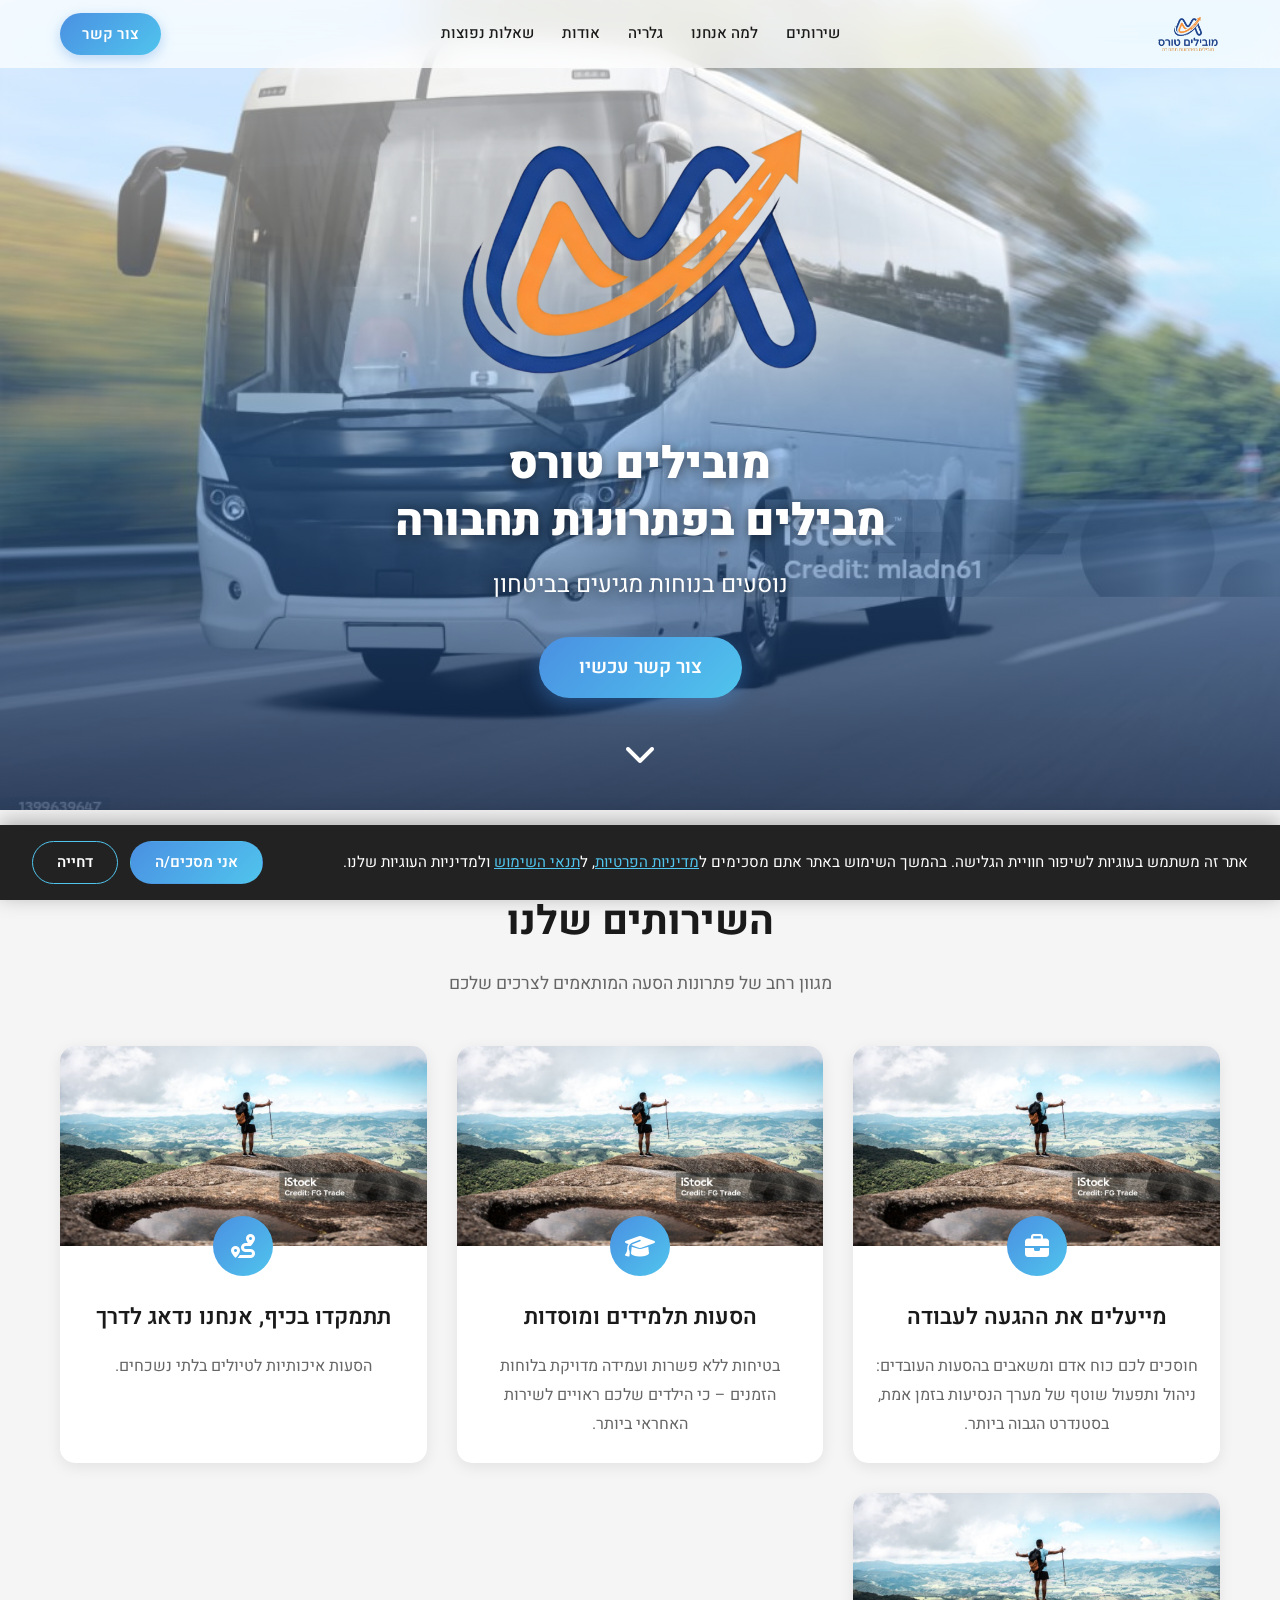
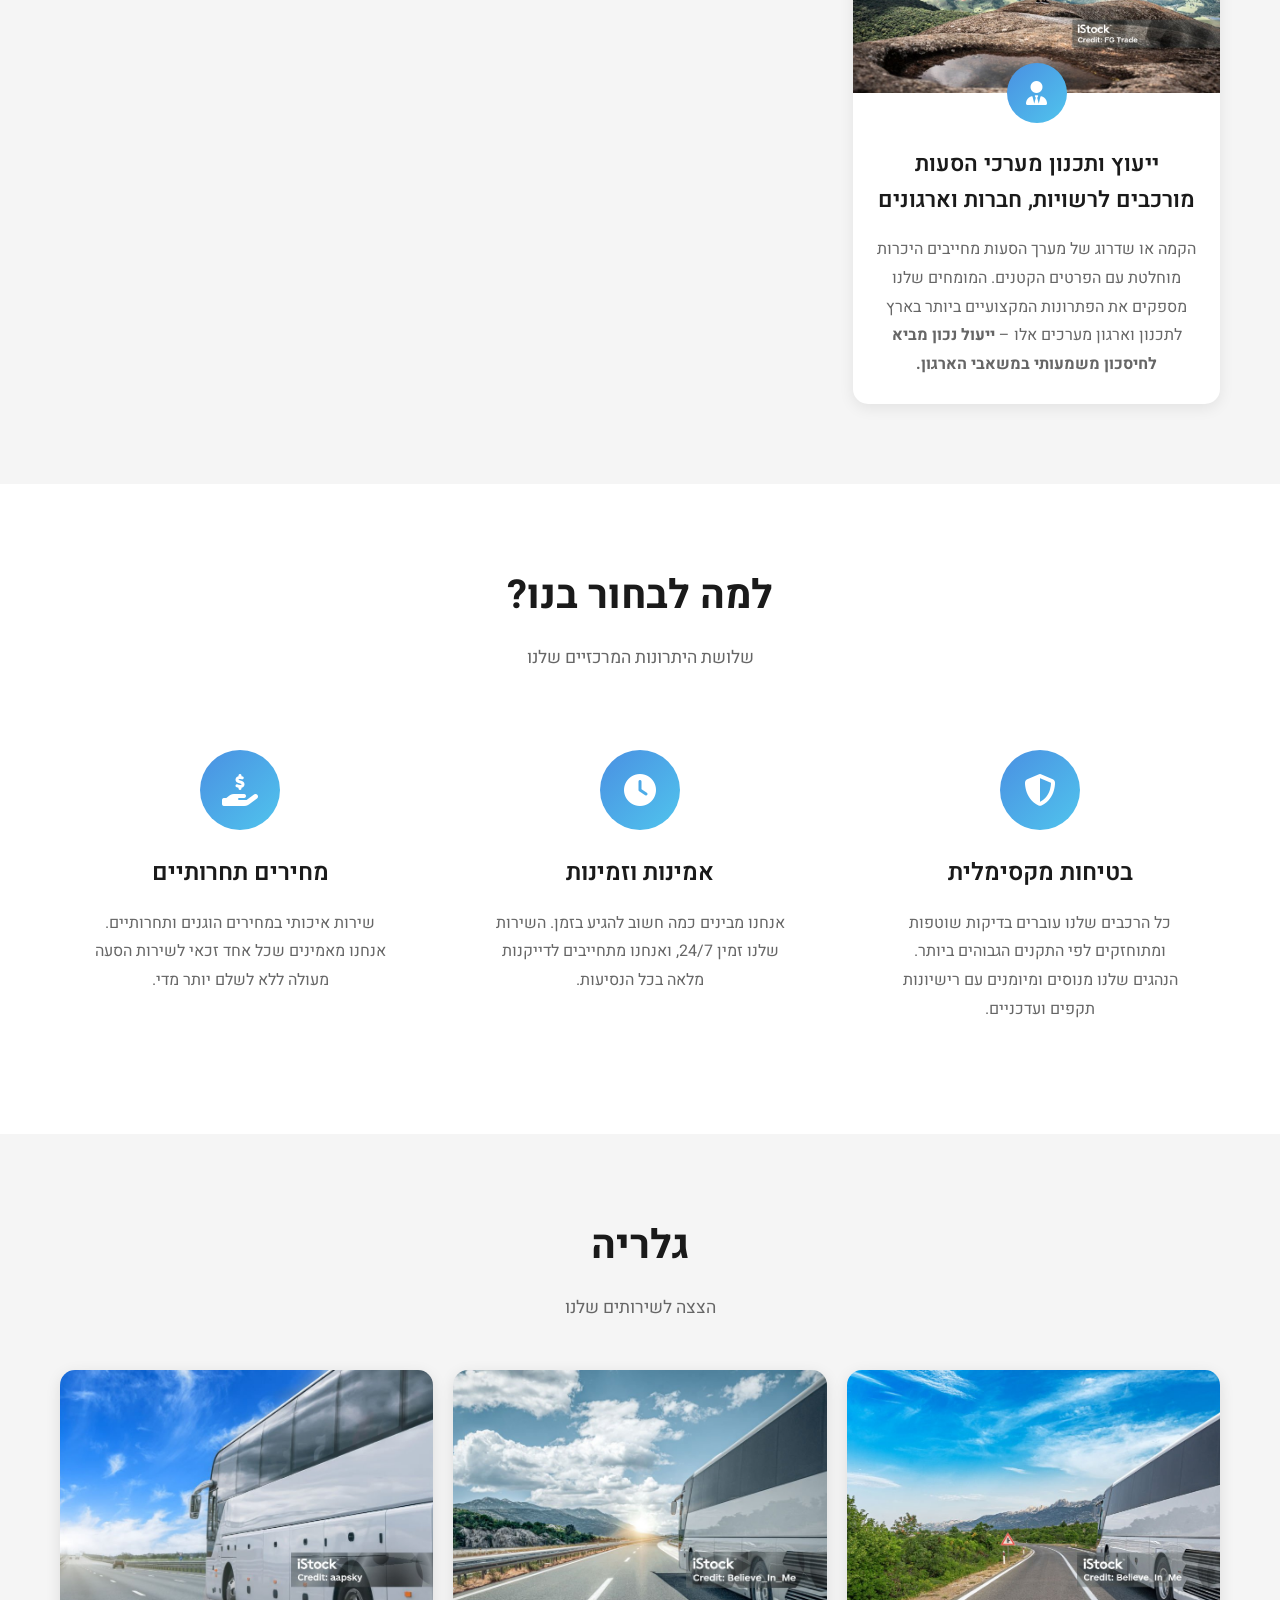
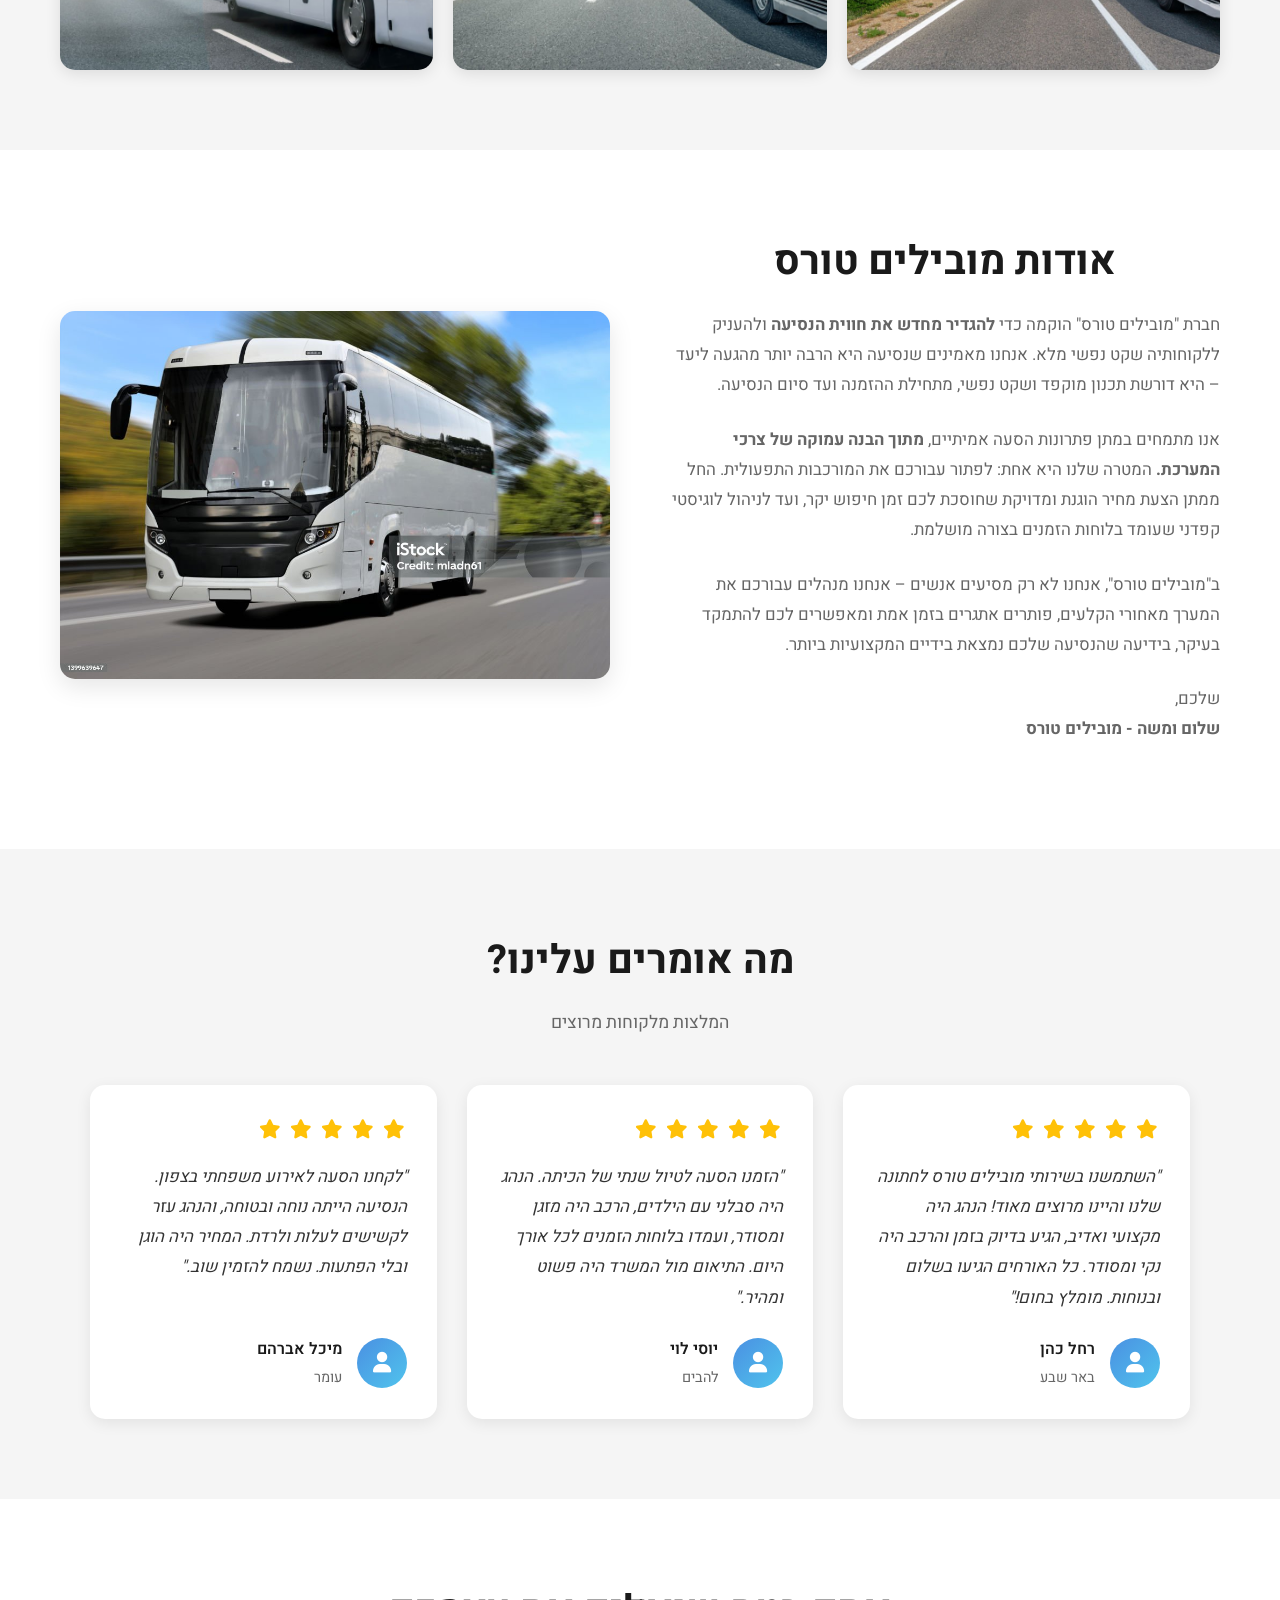
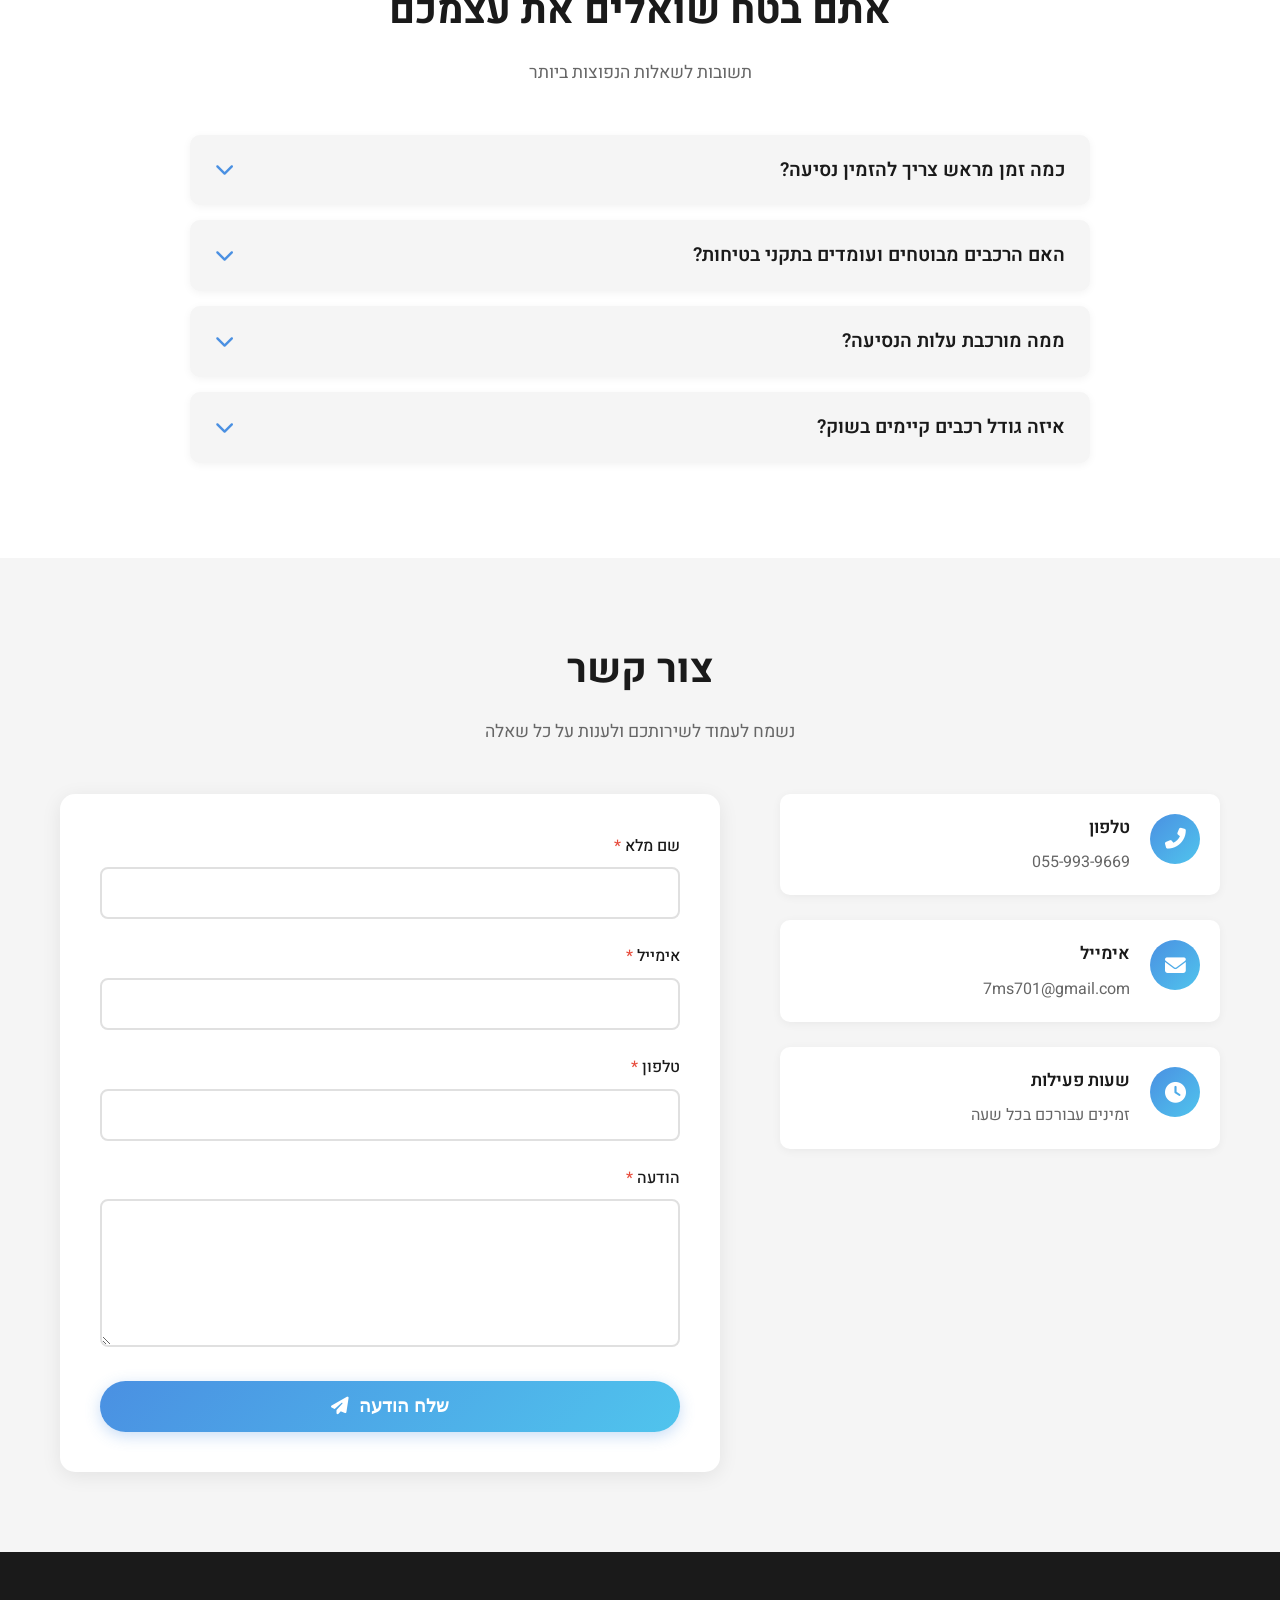
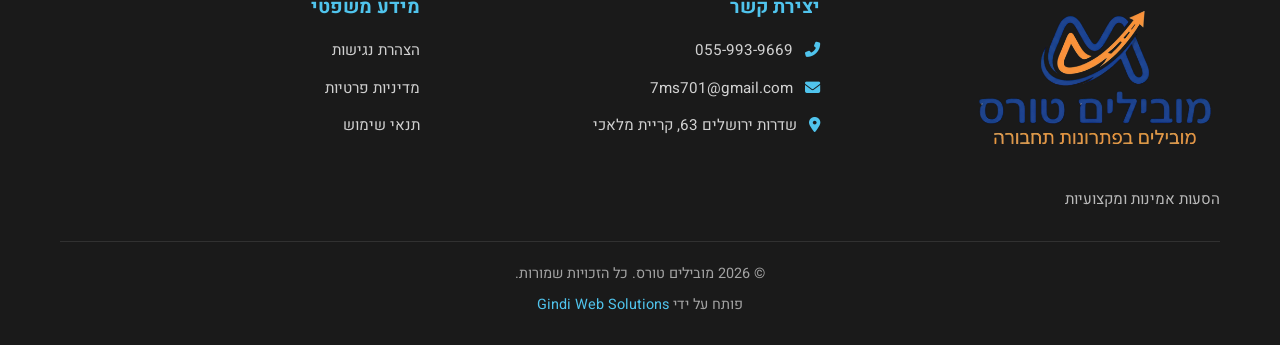
==== index.html @ 892b8d8e "feat: add cookie consent banner and tagline to hero section for improved user experience" ====
<!DOCTYPE html>
<html lang="he" dir="rtl">

<head>
    <meta charset="UTF-8">
    <meta name="viewport" content="width=device-width, initial-scale=1.0">
    <meta name="description"
        content="מובילים טורס - שירותי הסעות אמינות ומקצועיות בקריית מלאכי ובאזור הדרום. הזמינו עכשיו!">
    <meta name="keywords" content="הסעות, מובילים טורס, קריית מלאכי, הסעות דרום, הסעות מקצועיות">
    <meta name="author" content="Gindi Web Solutions">

    <!-- Open Graph Meta Tags -->
    <meta property="og:title" content="מובילים טורס - הסעות אמינות ומקצועיות">
    <meta property="og:description" content="שירותי הסעות מקצועיות ואמינות בקריית מלאכי ובאזור הדרום">
    <meta property="og:type" content="website">
    <meta property="og:image" content="public/hero-section-background.jpg">

    <title>מובילים טורס - הסעות אמינות ומקצועיות</title>

    <!-- Favicon -->
    <link rel="icon" type="image/png" href="public/logos/tours-favicon.png">

    <!-- Google Fonts -->
    <link rel="preconnect" href="https://fonts.googleapis.com">
    <link rel="preconnect" href="https://fonts.gstatic.com" crossorigin>
    <link href="https://fonts.googleapis.com/css2?family=Heebo:wght@300;400;500;700;900&display=swap" rel="stylesheet">

    <!-- Font Awesome -->
    <link rel="stylesheet" href="https://cdnjs.cloudflare.com/ajax/libs/font-awesome/6.4.0/css/all.min.css">

    <!-- Main Stylesheet -->
    <link rel="stylesheet" href="styles.css">

    <!-- Schema.org Markup -->
    <script type="application/ld+json">
    {
      "@context": "https://schema.org",
      "@type": "LocalBusiness",
      "name": "מובילים טורס",
      "description": "שירותי הסעות מקצועיות ואמינות",
      "telephone": "+972-55-993-9669",
      "email": "7ms701@gmail.com",
      "address": {
        "@type": "PostalAddress",
        "streetAddress": "שדרות ירושלים 63",
        "addressLocality": "קריית מלאכי",
        "addressCountry": "IL"
      },
      "url": "https://movilim-tours.com",
      "image": "public/logos/tours-logo.png",
      "priceRange": "$$",
      "openingHours": "Mo-Su 00:00-23:59",
      "sameAs": [
        "https://wa.me/972559939669"
      ]
    }
    </script>
</head>

<body>
    <!-- Navbar -->
    <header class="navbar" id="navbar">
        <div class="container nav-inner">
            <a href="#hero" class="nav-brand" aria-label="מובילים טורס - לראש העמוד">
                <img src="public/logos/tours-logo.png" alt="מובילים טורס">
            </a>

            <nav class="nav-menu" id="nav-menu" aria-label="תפריט ראשי">
                <ul class="nav-links">
                    <li><a href="#services">שירותים</a></li>
                    <li><a href="#why-us">למה אנחנו</a></li>
                    <li><a href="#gallery">גלריה</a></li>
                    <li><a href="#about">אודות</a></li>
                    <li><a href="#faq">שאלות נפוצות</a></li>
                </ul>
                <a href="#contact" class="nav-cta">צור קשר</a>
            </nav>

            <button class="nav-toggle" id="nav-toggle" aria-label="פתיחת תפריט" aria-expanded="false"
                aria-controls="nav-menu">
                <span></span><span></span><span></span>
            </button>
        </div>
    </header>

    <!-- Floating CTA Button (Call) -->
    <a href="tel:+972559939669" class="floating-cta" aria-label="התקשר עכשיו">
        <i class="fas fa-phone-alt"></i>
    </a>

    <!-- WhatsApp Floating Button -->
    <a href="https://wa.me/972559939669?text=שלום,%20אני%20מעוניין/ת%20בפרטים%20נוספים%20על%20ההסעות"
        class="whatsapp-float" target="_blank" rel="noopener noreferrer" aria-label="פנה בוואטסאפ">
        <i class="fab fa-whatsapp"></i>
    </a>

    <!-- Hero Section -->
    <section id="hero" class="hero">
        <div class="hero-overlay"></div>
        <div class="hero-content">
            <img src="public/logos/tours-logo-big-noWords.png" alt="מובילים טורס לוגו" class="hero-logo">
            <!-- <h1 class="hero-title">מובילים טורס</h1> -->
            <p class="hero-subtitle">
              מובילים טורס
                <br>
            מבילים בפתרונות תחבורה
            </p>
            <p class="hero-tagline">נוסעים בנוחות מגיעים בביטחון</p>
            <a href="#contact" class="hero-cta smooth-scroll">צור קשר עכשיו</a>
        </div>
        <div class="scroll-indicator">
            <i class="fas fa-chevron-down"></i>
        </div>
    </section>

    <!-- Services Section -->
    <section id="services" class="services">
        <div class="container">
            <h2 class="section-title">השירותים שלנו</h2>
            <p class="section-subtitle">מגוון רחב של פתרונות הסעה המותאמים לצרכים שלכם</p>

            <div class="services-grid">
                <div class="service-card">
                    <div class="service-image">
                        <img src="public/services-photos/services-placeholder-image.jpg" alt="הסעות עובדים">
                    </div>
                    <div class="service-icon">
                        <i class="fas fa-briefcase"></i>
                    </div>
                    <h3 class="service-title">מייעלים את ההגעה לעבודה</h3>
                    <p class="service-description">חוסכים לכם כוח אדם ומשאבים בהסעות העובדים: ניהול ותפעול שוטף של מערך הנסיעות בזמן אמת, בסטנדרט הגבוה ביותר.</p>
                </div>

                <div class="service-card">
                    <div class="service-image">
                        <img src="public/services-photos/services-placeholder-image.jpg" alt="הסעות תלמידים ומוסדות">
                    </div>
                    <div class="service-icon">
                        <i class="fas fa-graduation-cap"></i>
                    </div>
                    <h3 class="service-title">הסעות תלמידים ומוסדות</h3>
                    <p class="service-description">בטיחות ללא פשרות ועמידה מדויקת בלוחות הזמנים – כי הילדים שלכם ראויים לשירות האחראי ביותר.</p>
                </div>

                <div class="service-card">
                    <div class="service-image">
                        <img src="public/services-photos/services-placeholder-image.jpg" alt="טיולים">
                    </div>
                    <div class="service-icon">
                        <i class="fas fa-route"></i>
                    </div>
                    <h3 class="service-title">תתמקדו בכיף, אנחנו נדאג לדרך</h3>
                    <p class="service-description">הסעות איכותיות לטיולים בלתי נשכחים.</p>
                </div>

                <div class="service-card">
                    <div class="service-image">
                        <img src="public/services-photos/services-placeholder-image.jpg" alt="ייעוץ ותכנון מערכי הסעות">
                    </div>
                    <div class="service-icon">
                        <i class="fas fa-user-tie"></i>
                    </div>
                    <h3 class="service-title">ייעוץ ותכנון מערכי הסעות מורכבים לרשויות, חברות וארגונים</h3>
                    <p class="service-description">הקמה או שדרוג של מערך הסעות מחייבים היכרות מוחלטת עם הפרטים הקטנים. המומחים שלנו מספקים את הפתרונות המקצועיים ביותר בארץ לתכנון וארגון מערכים אלו – <strong>ייעול נכון מביא לחיסכון משמעותי במשאבי הארגון.</strong></p>
                </div>
            </div>
        </div>
    </section>

    <!-- Value Propositions Section -->
    <section id="why-us" class="why-us">
        <div class="container">
            <h2 class="section-title">למה לבחור בנו?</h2>
            <p class="section-subtitle">שלושת היתרונות המרכזיים שלנו</p>

            <div class="values-grid">
                <div class="value-card">
                    <div class="value-icon">
                        <i class="fas fa-shield-alt"></i>
                    </div>
                    <h3 class="value-title">בטיחות מקסימלית</h3>
                    <p class="value-description">כל הרכבים שלנו עוברים בדיקות שוטפות ומתוחזקים לפי התקנים הגבוהים ביותר.
                        הנהגים שלנו מנוסים ומיומנים עם רישיונות תקפים ועדכניים.</p>
                </div>

                <div class="value-card">
                    <div class="value-icon">
                        <i class="fas fa-clock"></i>
                    </div>
                    <h3 class="value-title">אמינות וזמינות</h3>
                    <p class="value-description">אנחנו מבינים כמה חשוב להגיע בזמן. השירות שלנו זמין 24/7, ואנחנו
                        מתחייבים לדייקנות מלאה בכל הנסיעות.</p>
                </div>

                <div class="value-card">
                    <div class="value-icon">
                        <i class="fas fa-hand-holding-usd"></i>
                    </div>
                    <h3 class="value-title">מחירים תחרותיים</h3>
                    <p class="value-description">שירות איכותי במחירים הוגנים ותחרותיים. אנחנו מאמינים שכל אחד זכאי
                        לשירות הסעה מעולה ללא לשלם יותר מדי.</p>
                </div>
            </div>
        </div>
    </section>

    <!-- Gallery Section -->
    <section id="gallery" class="gallery">
        <div class="container">
            <h2 class="section-title">גלריה</h2>
            <p class="section-subtitle">הצצה לשירותים שלנו</p>

            <div class="gallery-grid">
                <div class="gallery-item" data-image="public/gallery-photos/1 (1).jpg">
                    <img src="public/gallery-photos/1 (1).jpg" alt="תמונת גלריה 1">
                    <div class="gallery-overlay">
                        <i class="fas fa-search-plus"></i>
                    </div>
                </div>

                <div class="gallery-item" data-image="public/gallery-photos/1 (2).jpg">
                    <img src="public/gallery-photos/1 (2).jpg" alt="תמונת גלריה 2">
                    <div class="gallery-overlay">
                        <i class="fas fa-search-plus"></i>
                    </div>
                </div>

                <div class="gallery-item" data-image="public/gallery-photos/1 (3).jpg">
                    <img src="public/gallery-photos/1 (3).jpg" alt="תמונת גלריה 3">
                    <div class="gallery-overlay">
                        <i class="fas fa-search-plus"></i>
                    </div>
                </div>
            </div>
        </div>
    </section>

    <!-- Gallery Modal -->
    <div id="gallery-modal" class="gallery-modal">
        <span class="modal-close">&times;</span>
        <img class="modal-content" id="modal-image" alt="תמונה מוגדלת">
    </div>

    <!-- About Section -->
    <section id="about" class="about">
        <div class="container">
            <div class="about-content">
                <div class="about-text">
                    <h2 class="section-title">אודות מובילים טורס</h2>
                    <p class="about-paragraph">
                        חברת "מובילים טורס" הוקמה כדי <strong>להגדיר מחדש את חווית הנסיעה</strong> ולהעניק ללקוחותיה שקט נפשי מלא.
                        אנחנו מאמינים שנסיעה היא הרבה יותר מהגעה ליעד – היא דורשת תכנון מוקפד ושקט נפשי,
                        מתחילת ההזמנה ועד סיום הנסיעה.
                    </p>
                    <p class="about-paragraph">
                        אנו מתמחים במתן פתרונות הסעה אמיתיים, <strong>מתוך הבנה עמוקה של צרכי המערכת.</strong> המטרה שלנו היא אחת:
                        לפתור עבורכם את המורכבות התפעולית. החל ממתן הצעת מחיר הוגנת ומדויקת שחוסכת לכם זמן
                        חיפוש יקר, ועד לניהול לוגיסטי קפדני שעומד בלוחות הזמנים בצורה מושלמת.
                    </p>
                    <p class="about-paragraph">
                        ב"מובילים טורס", אנחנו לא רק מסיעים אנשים – אנחנו מנהלים עבורכם את המערך מאחורי הקלעים,
                        פותרים אתגרים בזמן אמת ומאפשרים לכם להתמקד בעיקר, בידיעה שהנסיעה שלכם נמצאת בידיים
                        המקצועיות ביותר.
                    </p>
                    <p class="about-paragraph">
                        שלכם,<br>
                        <strong>שלום ומשה - מובילים טורס</strong>
                    </p>
                </div>
                <div class="about-image">
                    <img src="public/hero-section-background.jpg" alt="אודות מובילים טורס">
                </div>
            </div>
        </div>
    </section>

    <!-- Reviews Section -->
    <section id="reviews" class="reviews">
        <div class="container">
            <h2 class="section-title">מה אומרים עלינו?</h2>
            <p class="section-subtitle">המלצות מלקוחות מרוצים</p>

            <div class="reviews-grid">
                <div class="review-card">
                    <div class="review-stars">
                        <i class="fas fa-star"></i>
                        <i class="fas fa-star"></i>
                        <i class="fas fa-star"></i>
                        <i class="fas fa-star"></i>
                        <i class="fas fa-star"></i>
                    </div>
                    <p class="review-text">
                        "השתמשנו בשירותי מובילים טורס לחתונה שלנו והיינו מרוצים מאוד! הנהג היה מקצועי ואדיב, הגיע בדיוק
                        בזמן והרכב היה נקי ומסודר. כל האורחים הגיעו בשלום ובנוחות. מומלץ בחום!"
                    </p>
                    <div class="review-author">
                        <div class="author-avatar">
                            <i class="fas fa-user"></i>
                        </div>
                        <div class="author-info">
                            <div class="author-name">רחל כהן</div>
                            <div class="author-location">באר שבע</div>
                        </div>
                    </div>
                </div>

                <div class="review-card">
                    <div class="review-stars">
                        <i class="fas fa-star"></i>
                        <i class="fas fa-star"></i>
                        <i class="fas fa-star"></i>
                        <i class="fas fa-star"></i>
                        <i class="fas fa-star"></i>
                    </div>
                    <p class="review-text">
                        "הזמנו הסעה לטיול שנתי של הכיתה. הנהג היה סבלני עם הילדים, הרכב היה מזגן ומסודר, ועמדו בלוחות
                        הזמנים לכל אורך היום. התיאום מול המשרד היה פשוט ומהיר."
                    </p>
                    <div class="review-author">
                        <div class="author-avatar">
                            <i class="fas fa-user"></i>
                        </div>
                        <div class="author-info">
                            <div class="author-name">יוסי לוי</div>
                            <div class="author-location">להבים</div>
                        </div>
                    </div>
                </div>

                <div class="review-card">
                    <div class="review-stars">
                        <i class="fas fa-star"></i>
                        <i class="fas fa-star"></i>
                        <i class="fas fa-star"></i>
                        <i class="fas fa-star"></i>
                        <i class="fas fa-star"></i>
                    </div>
                    <p class="review-text">
                        "לקחנו הסעה לאירוע משפחתי בצפון. הנסיעה הייתה נוחה ובטוחה, והנהג עזר לקשישים לעלות ולרדת.
                        המחיר היה הוגן ובלי הפתעות. נשמח להזמין שוב."
                    </p>
                    <div class="review-author">
                        <div class="author-avatar">
                            <i class="fas fa-user"></i>
                        </div>
                        <div class="author-info">
                            <div class="author-name">מיכל אברהם</div>
                            <div class="author-location">עומר</div>
                        </div>
                    </div>
                </div>
            </div>
        </div>
    </section>

    <!-- FAQ Section -->
    <section id="faq" class="faq">
        <div class="container">
            <h2 class="section-title">אתם בטח שואלים את עצמכם</h2>
            <p class="section-subtitle">תשובות לשאלות הנפוצות ביותר</p>

            <div class="faq-list">
                <div class="faq-item">
                    <div class="faq-question">
                        <h3>כמה זמן מראש צריך להזמין נסיעה?</h3>
                        <i class="fas fa-chevron-down"></i>
                    </div>
                    <div class="faq-answer">
                        <p>אנחנו ממליצים להזמין את הנסיעה כמה שיותר מוקדם (מומלץ לפחות שבוע מראש), במיוחד לאירועים
                            מיוחדים או בתקופות עמוסות. עם זאת, אנחנו תמיד נעשה את המירב כדי לעמוד לרשותכם גם בהזמנות
                            דחופות, בכפוף לזמינות.</p>
                    </div>
                </div>

                <div class="faq-item">
                    <div class="faq-question">
                        <h3>האם הרכבים מבוטחים ועומדים בתקני בטיחות?</h3>
                        <i class="fas fa-chevron-down"></i>
                    </div>
                    <div class="faq-answer">
                        <p>בהחלט! כל הרכבים מבוטחים במלואם ועוברים בדיקות טכניות שוטפות. הנהגים מחזיקים ברישיונות נהיגה
                            תקפים ומיוחדים להסעת נוסעים. בטיחות הנוסעים היא בראש סדר העדיפויות שלנו.</p>
                    </div>
                </div>

                <div class="faq-item">
                    <div class="faq-question">
                        <h3>ממה מורכבת עלות הנסיעה?</h3>
                        <i class="fas fa-chevron-down"></i>
                    </div>
                    <div class="faq-answer">
                        <p>עלות הנסיעה מורכבת מזמן הנסיעה ומהמרחק בקילומטרים, וכן אם הנסיעה היא הקפצה לכיוון אחד או
                            נסיעה לטיול עם אוטובוס צמוד. עלויות הנסיעה יכולות להשתנות בהתאם לתאריך ולשעות בהם היא
                            מתבצעת.</p>
                    </div>
                </div>

                <div class="faq-item">
                    <div class="faq-question">
                        <h3>איזה גודל רכבים קיימים בשוק?</h3>
                        <i class="fas fa-chevron-down"></i>
                    </div>
                    <div class="faq-answer">
                        <p>הרכבים הנפוצים הם בעלי מספר נוסעים: 4, 6, 14, 20, 55, 60. אמנם קיימים גם רכבים בגדלים נוספים,
                            אך הם פחות מצויים.</p>
                    </div>
                </div>
            </div>
        </div>
    </section>

    <!-- Contact Section -->
    <section id="contact" class="contact">
        <div class="container">
            <h2 class="section-title">צור קשר</h2>
            <p class="section-subtitle">נשמח לעמוד לשירותכם ולענות על כל שאלה</p>

            <div class="contact-content">
                <div class="contact-info">
                    <div class="contact-item">
                        <div class="contact-icon">
                            <i class="fas fa-phone-alt"></i>
                        </div>
                        <div class="contact-details">
                            <h3>טלפון</h3>
                            <a href="tel:+972559939669">055-993-9669</a>
                        </div>
                    </div>

                    <div class="contact-item">
                        <div class="contact-icon">
                            <i class="fas fa-envelope"></i>
                        </div>
                        <div class="contact-details">
                            <h3>אימייל</h3>
                            <a href="mailto:7ms701@gmail.com">7ms701@gmail.com</a>
                        </div>
                    </div>

                    <div class="contact-item">
                        <div class="contact-icon">
                            <i class="fas fa-clock"></i>
                        </div>
                        <div class="contact-details">
                            <h3>שעות פעילות</h3>
                            <p>זמינים עבורכם בכל שעה</p>
                        </div>
                    </div>
                </div>

                <div class="contact-form-wrapper">
                    <form id="contact-form" class="contact-form">
                        <div class="form-group">
                            <label for="name">שם מלא <span class="required">*</span></label>
                            <input type="text" id="name" name="name" required>
                        </div>

                        <div class="form-group">
                            <label for="email">אימייל <span class="required">*</span></label>
                            <input type="email" id="email" name="email" required>
                        </div>

                        <div class="form-group">
                            <label for="phone">טלפון <span class="required">*</span></label>
                            <input type="tel" id="phone" name="phone" required>
                        </div>

                        <div class="form-group">
                            <label for="message">הודעה <span class="required">*</span></label>
                            <textarea id="message" name="message" rows="5" required></textarea>
                        </div>

                        <button type="submit" class="submit-btn">
                            <span>שלח הודעה</span>
                            <i class="fas fa-paper-plane"></i>
                        </button>
                    </form>
                </div>
            </div>
        </div>
    </section>

    <!-- Footer -->
    <footer class="footer">
        <div class="container">
            <div class="footer-content">
                <div class="footer-logo">
                    <img src="public/logos/tours-logo.png" alt="מובילים טורס לוגו">
                    <p class="footer-tagline">הסעות אמינות ומקצועיות</p>
                </div>

                <div class="footer-contact">
                    <h4>יצירת קשר</h4>
                    <p><i class="fas fa-phone-alt"></i> 055-993-9669</p>
                    <p><i class="fas fa-envelope"></i> 7ms701@gmail.com</p>
                    <p><i class="fas fa-map-marker-alt"></i> שדרות ירושלים 63, קריית מלאכי</p>
                </div>

                <div class="footer-links">
                    <h4>מידע משפטי</h4>
                    <ul>
                        <li><a href="accessibility.html">הצהרת נגישות</a></li>
                        <li><a href="privacy.html">מדיניות פרטיות</a></li>
                        <li><a href="terms.html">תנאי שימוש</a></li>
                    </ul>
                </div>
            </div>

            <div class="footer-bottom">
                <p>&copy; 2026 מובילים טורס. כל הזכויות שמורות.</p>
                <p class="developer-credit">פותח על ידי <a href="https://gindiwebsolutions.com" target="_blank"
                        rel="noopener">Gindi Web Solutions</a></p>
            </div>
        </div>
    </footer>

    <!-- Main JavaScript -->
    <div id="cookie-banner" class="cookie-banner" role="dialog" aria-live="polite" aria-label="הסכמה לעוגיות" hidden>
        <p class="cookie-text">
            אתר זה משתמש בעוגיות לשיפור חוויית הגלישה. בהמשך השימוש באתר אתם מסכימים ל<a href="privacy.html">מדיניות הפרטיות</a>,
            ל<a href="terms.html">תנאי השימוש</a> ולמדיניות העוגיות שלנו.
        </p>
        <div class="cookie-actions">
            <button type="button" id="cookie-accept" class="cookie-btn cookie-accept">אני מסכים/ה</button>
            <button type="button" id="cookie-decline" class="cookie-btn cookie-decline">דחייה</button>
        </div>
    </div>
    <script src="script.js"></script>
</body>

</html>
---- styles.css ----
﻿* {
  margin: 0;
  padding: 0;
  box-sizing: border-box;
}

html {
  scroll-behavior: smooth;
  scroll-padding-top: 72px;
  font-size: 16px;
}

body {
  font-family: "Heebo", sans-serif;
  line-height: 1.6;
  color: #333333;
  background-color: #ffffff;
  overflow-x: hidden;
}

.container {
  max-width: 1200px;
  margin: 0 auto;
  padding: 0 20px;
}
@media (max-width: 768px) {
  .container {
    padding: 0 15px;
  }
}

.section-title {
  font-size: 2.5rem;
  font-weight: 700;
  text-align: center;
  margin-bottom: 1rem;
  color: #1a1a1a;
}
@media (max-width: 768px) {
  .section-title {
    font-size: 2rem;
  }
}
@media (max-width: 480px) {
  .section-title {
    font-size: 1.75rem;
  }
}

.section-subtitle {
  text-align: center;
  font-size: 1.1rem;
  color: #666666;
  margin-bottom: 3rem;
}

.floating-cta {
  position: fixed;
  bottom: 100px;
  left: 30px;
  width: 60px;
  height: 60px;
  background: linear-gradient(135deg, #4a90e2, #50c4ed);
  border-radius: 50%;
  display: flex;
  justify-content: center;
  align-items: center;
  color: #ffffff;
  font-size: 1.5rem;
  z-index: 999;
  box-shadow: 0 4px 12px rgba(74, 144, 226, 0.4);
  transition: all 0.3s ease;
  text-decoration: none;
  animation: pulse 2s infinite;
}
.floating-cta:hover {
  transform: scale(1.1);
  box-shadow: 0 6px 20px rgba(74, 144, 226, 0.6);
}
@media (max-width: 768px) {
  .floating-cta {
    bottom: 90px;
    left: 20px;
    width: 55px;
    height: 55px;
    font-size: 1.3rem;
  }
}

@keyframes pulse {
  0%, 100% {
    transform: scale(1);
  }
  50% {
    transform: scale(1.05);
  }
}
.whatsapp-float {
  position: fixed;
  bottom: 30px;
  left: 30px;
  width: 60px;
  height: 60px;
  background: #25d366;
  border-radius: 50%;
  display: flex;
  justify-content: center;
  align-items: center;
  color: #ffffff;
  font-size: 1.8rem;
  z-index: 999;
  box-shadow: 0 4px 12px rgba(37, 211, 102, 0.4);
  transition: all 0.3s ease;
  text-decoration: none;
  animation: whatsapp-pulse 2s infinite;
}
.whatsapp-float:hover {
  transform: scale(1.1);
  box-shadow: 0 6px 20px rgba(37, 211, 102, 0.6);
}
@media (max-width: 768px) {
  .whatsapp-float {
    bottom: 20px;
    left: 20px;
    width: 55px;
    height: 55px;
    font-size: 1.6rem;
  }
}

@keyframes whatsapp-pulse {
  0%, 100% {
    box-shadow: 0 4px 12px rgba(37, 211, 102, 0.4);
  }
  50% {
    box-shadow: 0 4px 20px rgba(37, 211, 102, 0.8);
  }
}
.navbar {
  position: fixed;
  top: 0;
  right: 0;
  left: 0;
  z-index: 1000;
  background: rgba(255, 255, 255, 0.72);
  -webkit-backdrop-filter: blur(14px) saturate(160%);
  backdrop-filter: blur(14px) saturate(160%);
  transition: background 0.3s ease, box-shadow 0.3s ease;
}
.navbar.scrolled {
  background: rgba(255, 255, 255, 0.92);
  box-shadow: 0 2px 20px rgba(0, 0, 0, 0.08);
}
.navbar .nav-inner {
  display: flex;
  align-items: center;
  justify-content: space-between;
  height: 68px;
  gap: 24px;
}
.navbar .nav-brand img {
  display: block;
  height: 44px;
  width: auto;
}
.navbar .nav-menu {
  display: contents;
}
@media (min-width: 901px) {
  .navbar .nav-inner {
    display: grid;
    grid-template-columns: 1fr auto 1fr;
  }
  .navbar .nav-brand {
    justify-self: start;
  }
  .navbar .nav-cta {
    justify-self: end;
  }
}
.navbar .nav-links {
  display: flex;
  align-items: center;
  gap: 28px;
  list-style: none;
}
.navbar .nav-links a {
  position: relative;
  color: #1a1a1a;
  font-size: 0.95rem;
  font-weight: 500;
  text-decoration: none;
  padding: 6px 0;
  transition: color 0.3s ease;
}
.navbar .nav-links a::after {
  content: "";
  position: absolute;
  bottom: 0;
  right: 0;
  width: 0;
  height: 2px;
  background: #4a90e2;
  transition: width 0.3s ease;
}
.navbar .nav-links a:hover {
  color: #4a90e2;
}
.navbar .nav-links a:hover::after {
  width: 100%;
}
.navbar .nav-cta {
  padding: 9px 22px;
  background: linear-gradient(135deg, #4a90e2, #50c4ed);
  color: #ffffff;
  font-size: 0.95rem;
  font-weight: 600;
  text-decoration: none;
  border-radius: 50px;
  box-shadow: 0 4px 14px rgba(74, 144, 226, 0.35);
  transition: transform 0.3s ease, box-shadow 0.3s ease;
}
.navbar .nav-cta:hover {
  transform: translateY(-2px);
  box-shadow: 0 6px 18px rgba(74, 144, 226, 0.5);
}
.navbar .nav-toggle {
  display: none;
  background: none;
  border: 0;
  padding: 8px;
  cursor: pointer;
  flex-direction: column;
  gap: 5px;
}
.navbar .nav-toggle span {
  display: block;
  width: 24px;
  height: 2px;
  background: #1a1a1a;
  border-radius: 2px;
  transition: transform 0.3s ease, opacity 0.3s ease;
}
.navbar .nav-toggle.open span:nth-child(1) {
  transform: translateY(7px) rotate(45deg);
}
.navbar .nav-toggle.open span:nth-child(2) {
  opacity: 0;
}
.navbar .nav-toggle.open span:nth-child(3) {
  transform: translateY(-7px) rotate(-45deg);
}
@media (max-width: 900px) {
  .navbar .nav-toggle {
    display: flex;
  }
  .navbar .nav-menu {
    position: absolute;
    top: 100%;
    right: 0;
    left: 0;
    display: flex;
    flex-direction: column;
    align-items: stretch;
    gap: 8px;
    padding: 12px 20px 20px;
    background: rgba(255, 255, 255, 0.97);
    box-shadow: 0 12px 24px rgba(0, 0, 0, 0.08);
    opacity: 0;
    visibility: hidden;
    transform: translateY(-8px);
    transition: opacity 0.3s ease, transform 0.3s ease, visibility 0.3s;
  }
  .navbar .nav-menu.open {
    opacity: 1;
    visibility: visible;
    transform: none;
  }
  .navbar .nav-links {
    flex-direction: column;
    align-items: stretch;
    gap: 0;
  }
  .navbar .nav-links a {
    display: block;
    padding: 12px 0;
    border-bottom: 1px solid #f0f0f0;
  }
  .navbar .nav-links a::after {
    display: none;
  }
  .navbar .nav-cta {
    text-align: center;
    margin-top: 8px;
  }
}
.hero {
  position: relative;
  height: 90vh;
  background: url("public/hero-section-background.jpg") center/cover no-repeat;
  display: flex;
  justify-content: center;
  align-items: center;
  text-align: center;
  overflow: hidden;
}
@media (max-width: 768px) {
  .hero {
    height: 80vh;
  }
}
.hero .hero-overlay {
  position: absolute;
  top: 0;
  left: 0;
  width: 100%;
  height: 100%;
  background: linear-gradient(to bottom, rgba(255, 255, 255, 0.65) 0%, rgba(255, 255, 255, 0.4) 30%, rgba(74, 144, 226, 0.45) 55%, rgba(16, 42, 84, 0.7) 100%);
  z-index: 1;
}
.hero .hero-content {
  position: relative;
  z-index: 2;
  color: #ffffff;
  animation: fadeInUp 1s ease;
}
.hero .hero-content .hero-logo {
  width: min(420px, 85%);
  height: auto;
  filter: drop-shadow(0 4px 24px rgba(255, 255, 255, 0.35));
  margin-bottom: 1.75rem;
  animation: fadeIn 1.5s ease;
}
@media (max-width: 768px) {
  .hero .hero-content .hero-logo {
    width: 75%;
  }
}
.hero .hero-content .hero-subtitle {
  font-size: 2.75rem;
  font-weight: 900;
  line-height: 1.3;
  margin-bottom: 2rem;
  text-shadow: 0 2px 12px rgba(0, 0, 0, 0.55);
}
@media (max-width: 768px) {
  .hero .hero-content .hero-subtitle {
    font-size: 2.2rem;
  }
}
@media (max-width: 480px) {
  .hero .hero-content .hero-subtitle {
    font-size: 1.7rem;
  }
}
.hero .hero-content .hero-tagline {
  font-size: 1.5rem;
  font-weight: 400;
  margin: -1rem 0 2rem;
  text-shadow: 0 2px 12px rgba(0, 0, 0, 0.55);
}
@media (max-width: 480px) {
  .hero .hero-content .hero-tagline {
    font-size: 1.15rem;
  }
}
.hero .hero-content .hero-cta {
  display: inline-block;
  padding: 15px 40px;
  background: linear-gradient(135deg, #4a90e2, #50c4ed);
  color: #ffffff;
  font-size: 1.2rem;
  font-weight: 600;
  text-decoration: none;
  border-radius: 50px;
  box-shadow: 0 6px 20px rgba(74, 144, 226, 0.4);
  transition: all 0.3s ease;
}
.hero .hero-content .hero-cta:hover {
  transform: translateY(-3px);
  box-shadow: 0 8px 25px rgba(74, 144, 226, 0.6);
}
@media (max-width: 480px) {
  .hero .hero-content .hero-cta {
    padding: 12px 30px;
    font-size: 1rem;
  }
}
.hero .scroll-indicator {
  position: absolute;
  bottom: 30px;
  right: 50%;
  transform: translateX(50%);
  z-index: 2;
  color: #ffffff;
  font-size: 2rem;
  animation: bounce 2s infinite;
}

@keyframes fadeInUp {
  from {
    opacity: 0;
    transform: translateY(30px);
  }
  to {
    opacity: 1;
    transform: translateY(0);
  }
}
@keyframes fadeIn {
  from {
    opacity: 0;
  }
  to {
    opacity: 1;
  }
}
@keyframes bounce {
  0%, 20%, 50%, 80%, 100% {
    transform: translateX(50%) translateY(0);
  }
  40% {
    transform: translateX(50%) translateY(-10px);
  }
  60% {
    transform: translateX(50%) translateY(-5px);
  }
}
.services {
  padding: 80px 0;
  background: #f5f5f5;
}
@media (max-width: 768px) {
  .services {
    padding: 60px 0;
  }
}
.services .services-grid {
  display: grid;
  grid-template-columns: repeat(auto-fit, minmax(280px, 1fr));
  gap: 30px;
}
@media (max-width: 480px) {
  .services .services-grid {
    grid-template-columns: 1fr;
    gap: 20px;
  }
}
.services .service-card {
  background: #ffffff;
  border-radius: 15px;
  overflow: hidden;
  box-shadow: 0 4px 15px rgba(0, 0, 0, 0.08);
  transition: all 0.3s ease;
  transition: transform 0.3s ease;
}
.services .service-card:hover {
  transform: translateY(-5px);
}
.services .service-card .service-image {
  width: 100%;
  height: 200px;
  overflow: hidden;
}
.services .service-card .service-image img {
  width: 100%;
  height: 100%;
  -o-object-fit: cover;
     object-fit: cover;
  transition: all 0.3s ease;
}
.services .service-card .service-icon {
  text-align: center;
  margin: -30px auto 0;
  width: 60px;
  height: 60px;
  background: linear-gradient(135deg, #4a90e2, #50c4ed);
  border-radius: 50%;
  display: flex;
  justify-content: center;
  align-items: center;
  color: #ffffff;
  font-size: 1.5rem;
  position: relative;
  z-index: 1;
}
.services .service-card .service-title {
  font-size: 1.4rem;
  font-weight: 600;
  text-align: center;
  margin: 1.5rem 0 1rem;
  color: #1a1a1a;
  padding: 0 20px;
}
.services .service-card .service-description {
  padding: 0 20px 25px;
  text-align: center;
  color: #666666;
  line-height: 1.8;
}
.services .service-card:hover {
  box-shadow: 0 8px 25px rgba(0, 0, 0, 0.15);
}
.services .service-card:hover .service-image img {
  transform: scale(1.1);
}

.why-us {
  padding: 80px 0;
  background: #ffffff;
}
@media (max-width: 768px) {
  .why-us {
    padding: 60px 0;
  }
}
.why-us .values-grid {
  display: grid;
  grid-template-columns: repeat(auto-fit, minmax(300px, 1fr));
  gap: 40px;
}
@media (max-width: 480px) {
  .why-us .values-grid {
    grid-template-columns: 1fr;
    gap: 30px;
  }
}
.why-us .value-card {
  text-align: center;
  padding: 30px;
  border-radius: 15px;
  transition: all 0.3s ease;
}
.why-us .value-card:hover {
  background: #f5f5f5;
}
.why-us .value-card .value-icon {
  width: 80px;
  height: 80px;
  margin: 0 auto 1.5rem;
  background: linear-gradient(135deg, #4a90e2, #50c4ed);
  border-radius: 50%;
  display: flex;
  justify-content: center;
  align-items: center;
  color: #ffffff;
  font-size: 2rem;
  transition: all 0.3s ease;
}
.why-us .value-card .value-title {
  font-size: 1.5rem;
  font-weight: 600;
  margin-bottom: 1rem;
  color: #1a1a1a;
}
.why-us .value-card .value-description {
  color: #666666;
  line-height: 1.8;
}
.why-us .value-card:hover .value-icon {
  transform: rotateY(360deg);
}

.gallery {
  padding: 80px 0;
  background: #f5f5f5;
}
@media (max-width: 768px) {
  .gallery {
    padding: 60px 0;
  }
}
.gallery .gallery-grid {
  display: grid;
  grid-template-columns: repeat(auto-fit, minmax(300px, 1fr));
  gap: 20px;
}
@media (max-width: 480px) {
  .gallery .gallery-grid {
    grid-template-columns: 1fr;
  }
}
.gallery .gallery-item {
  position: relative;
  height: 300px;
  overflow: hidden;
  border-radius: 15px;
  cursor: pointer;
  box-shadow: 0 4px 15px rgba(0, 0, 0, 0.1);
}
.gallery .gallery-item img {
  width: 100%;
  height: 100%;
  -o-object-fit: cover;
     object-fit: cover;
  transition: all 0.3s ease;
}
.gallery .gallery-item .gallery-overlay {
  position: absolute;
  top: 0;
  left: 0;
  width: 100%;
  height: 100%;
  background: rgba(74, 144, 226, 0.9);
  display: flex;
  justify-content: center;
  align-items: center;
  opacity: 0;
  transition: all 0.3s ease;
}
.gallery .gallery-item .gallery-overlay i {
  color: #ffffff;
  font-size: 3rem;
  transform: scale(0);
  transition: all 0.3s ease;
}
.gallery .gallery-item:hover img {
  transform: scale(1.1);
}
.gallery .gallery-item:hover .gallery-overlay {
  opacity: 1;
}
.gallery .gallery-item:hover .gallery-overlay i {
  transform: scale(1);
}

.gallery-modal {
  display: none;
  position: fixed;
  z-index: 9999;
  left: 0;
  top: 0;
  width: 100%;
  height: 100%;
  background: rgba(0, 0, 0, 0.95);
  display: flex;
  justify-content: center;
  align-items: center;
}
.gallery-modal.active {
  display: flex;
}
.gallery-modal .modal-close {
  position: absolute;
  top: 30px;
  right: 50px;
  color: #ffffff;
  font-size: 3rem;
  cursor: pointer;
  transition: all 0.3s ease;
  z-index: 10000;
}
.gallery-modal .modal-close:hover {
  color: #4a90e2;
  transform: scale(1.1);
}
@media (max-width: 768px) {
  .gallery-modal .modal-close {
    top: 20px;
    right: 30px;
    font-size: 2.5rem;
  }
}
.gallery-modal .modal-content {
  max-width: 90%;
  max-height: 90%;
  -o-object-fit: contain;
     object-fit: contain;
  animation: zoomIn 0.3s ease;
}

@keyframes zoomIn {
  from {
    transform: scale(0.8);
    opacity: 0;
  }
  to {
    transform: scale(1);
    opacity: 1;
  }
}
.about {
  padding: 80px 0;
  background: #ffffff;
}
@media (max-width: 768px) {
  .about {
    padding: 60px 0;
  }
}
.about .about-content {
  display: grid;
  grid-template-columns: 1fr 1fr;
  gap: 60px;
  align-items: center;
}
@media (max-width: 1024px) {
  .about .about-content {
    grid-template-columns: 1fr;
    gap: 40px;
  }
}
.about .about-text .about-paragraph {
  margin-bottom: 1.5rem;
  line-height: 1.8;
  color: #666666;
  font-size: 1.05rem;
}
.about .about-text .about-stats {
  display: grid;
  grid-template-columns: repeat(3, 1fr);
  gap: 30px;
  margin-top: 3rem;
}
@media (max-width: 480px) {
  .about .about-text .about-stats {
    grid-template-columns: 1fr;
    gap: 20px;
  }
}
.about .about-text .about-stats .stat-item {
  text-align: center;
  padding: 20px;
  background: #f5f5f5;
  border-radius: 10px;
}
.about .about-text .about-stats .stat-item .stat-number {
  font-size: 2.5rem;
  font-weight: 700;
  color: #4a90e2;
  margin-bottom: 0.5rem;
}
.about .about-text .about-stats .stat-item .stat-label {
  color: #666666;
  font-size: 1rem;
}
.about .about-image img {
  width: 100%;
  height: auto;
  border-radius: 15px;
  box-shadow: 0 8px 25px rgba(0, 0, 0, 0.1);
}

.reviews {
  padding: 80px 0;
  background: #f5f5f5;
}
@media (max-width: 768px) {
  .reviews {
    padding: 60px 0;
  }
}
.reviews .reviews-grid {
  display: grid;
  grid-template-columns: repeat(auto-fit, minmax(min(100%, 300px), 1fr));
  gap: 30px;
  max-width: 1100px;
  margin: 0 auto;
}
@media (max-width: 480px) {
  .reviews .reviews-grid {
    grid-template-columns: 1fr;
    gap: 20px;
  }
}
.reviews .review-card {
  display: flex;
  flex-direction: column;
  background: #ffffff;
  padding: 30px;
  border-radius: 15px;
  box-shadow: 0 4px 15px rgba(0, 0, 0, 0.08);
  transition: all 0.3s ease;
}
.reviews .review-card:hover {
  box-shadow: 0 8px 25px rgba(0, 0, 0, 0.12);
}
.reviews .review-card .review-stars {
  color: #ffc107;
  font-size: 1.2rem;
  margin-bottom: 1rem;
}
.reviews .review-card .review-stars i {
  margin: 0 2px;
}
.reviews .review-card .review-text {
  font-size: 1.05rem;
  line-height: 1.8;
  color: #333333;
  margin-bottom: 1.5rem;
  font-style: italic;
  flex-grow: 1;
}
.reviews .review-card .review-author {
  display: flex;
  align-items: center;
  gap: 15px;
}
.reviews .review-card .review-author .author-avatar {
  width: 50px;
  height: 50px;
  background: linear-gradient(135deg, #4a90e2, #50c4ed);
  border-radius: 50%;
  display: flex;
  justify-content: center;
  align-items: center;
  color: #ffffff;
  font-size: 1.3rem;
}
.reviews .review-card .review-author .author-info .author-name {
  font-weight: 600;
  color: #1a1a1a;
  margin-bottom: 0.2rem;
}
.reviews .review-card .review-author .author-info .author-location {
  color: #666666;
  font-size: 0.9rem;
}

.faq {
  padding: 80px 0;
  background: #ffffff;
}
@media (max-width: 768px) {
  .faq {
    padding: 60px 0;
  }
}
.faq .faq-list {
  max-width: 900px;
  margin: 0 auto;
}
.faq .faq-item {
  background: #f5f5f5;
  margin-bottom: 15px;
  border-radius: 10px;
  overflow: hidden;
  box-shadow: 0 2px 8px rgba(0, 0, 0, 0.05);
}
.faq .faq-item .faq-question {
  display: flex;
  justify-content: space-between;
  align-items: center;
  padding: 20px 25px;
  cursor: pointer;
  transition: all 0.3s ease;
}
.faq .faq-item .faq-question h3 {
  font-size: 1.2rem;
  font-weight: 600;
  color: #1a1a1a;
  margin: 0;
}
@media (max-width: 480px) {
  .faq .faq-item .faq-question h3 {
    font-size: 1.05rem;
  }
}
.faq .faq-item .faq-question i {
  color: #4a90e2;
  font-size: 1.2rem;
  transition: transform 0.3s ease;
}
.faq .faq-item .faq-question:hover {
  background: rgba(74, 144, 226, 0.05);
}
.faq .faq-item .faq-answer {
  max-height: 0;
  overflow: hidden;
  transition: max-height 0.4s ease;
}
.faq .faq-item .faq-answer p {
  padding: 0 25px 20px;
  line-height: 1.8;
  color: #666666;
}
.faq .faq-item.active .faq-question i {
  transform: rotate(180deg);
}
.faq .faq-item.active .faq-answer {
  max-height: 500px;
}

.contact {
  padding: 80px 0;
  background: #f5f5f5;
}
@media (max-width: 768px) {
  .contact {
    padding: 60px 0;
  }
}
.contact .contact-content {
  display: grid;
  grid-template-columns: 1fr 1.5fr;
  gap: 60px;
}
@media (max-width: 1024px) {
  .contact .contact-content {
    grid-template-columns: 1fr;
    gap: 40px;
  }
}
.contact .contact-info {
  display: flex;
  flex-direction: column;
  gap: 25px;
}
.contact .contact-info .contact-item {
  display: flex;
  align-items: flex-start;
  gap: 20px;
  padding: 20px;
  background: #ffffff;
  border-radius: 10px;
  box-shadow: 0 2px 10px rgba(0, 0, 0, 0.05);
  transition: all 0.3s ease;
}
.contact .contact-info .contact-item:hover {
  box-shadow: 0 4px 15px rgba(0, 0, 0, 0.1);
}
.contact .contact-info .contact-item .contact-icon {
  width: 50px;
  height: 50px;
  background: linear-gradient(135deg, #4a90e2, #50c4ed);
  border-radius: 50%;
  display: flex;
  justify-content: center;
  align-items: center;
  color: #ffffff;
  font-size: 1.3rem;
  flex-shrink: 0;
}
.contact .contact-info .contact-item .contact-details h3 {
  font-size: 1.1rem;
  font-weight: 600;
  color: #1a1a1a;
  margin-bottom: 0.5rem;
}
.contact .contact-info .contact-item .contact-details p,
.contact .contact-info .contact-item .contact-details a {
  color: #666666;
  line-height: 1.6;
  text-decoration: none;
  transition: all 0.3s ease;
}
.contact .contact-info .contact-item .contact-details a:hover {
  color: #4a90e2;
}
.contact .contact-form-wrapper {
  background: #ffffff;
  padding: 40px;
  border-radius: 15px;
  box-shadow: 0 4px 20px rgba(0, 0, 0, 0.08);
}
@media (max-width: 480px) {
  .contact .contact-form-wrapper {
    padding: 30px 20px;
  }
}
.contact .contact-form-wrapper .contact-form .form-group {
  margin-bottom: 25px;
}
.contact .contact-form-wrapper .contact-form .form-group label {
  display: block;
  margin-bottom: 8px;
  font-weight: 500;
  color: #1a1a1a;
}
.contact .contact-form-wrapper .contact-form .form-group label .required {
  color: #e74c3c;
}
.contact .contact-form-wrapper .contact-form .form-group input,
.contact .contact-form-wrapper .contact-form .form-group textarea {
  width: 100%;
  padding: 12px 15px;
  border: 2px solid #e0e0e0;
  border-radius: 8px;
  font-family: "Heebo", sans-serif;
  font-size: 1rem;
  transition: border-color 0.3s ease;
}
.contact .contact-form-wrapper .contact-form .form-group input:focus,
.contact .contact-form-wrapper .contact-form .form-group textarea:focus {
  outline: none;
  border-color: #4a90e2;
}
.contact .contact-form-wrapper .contact-form .form-group textarea {
  resize: vertical;
  min-height: 120px;
}
.contact .contact-form-wrapper .contact-form .submit-btn {
  width: 100%;
  padding: 15px;
  background: linear-gradient(135deg, #4a90e2, #50c4ed);
  color: #ffffff;
  font-size: 1.1rem;
  font-weight: 600;
  border: none;
  border-radius: 50px;
  cursor: pointer;
  display: flex;
  justify-content: center;
  align-items: center;
  gap: 10px;
  box-shadow: 0 4px 15px rgba(74, 144, 226, 0.3);
  transition: all 0.3s ease;
}
.contact .contact-form-wrapper .contact-form .submit-btn:hover {
  transform: translateY(-2px);
  box-shadow: 0 6px 20px rgba(74, 144, 226, 0.5);
}
.contact .contact-form-wrapper .contact-form .submit-btn:active {
  transform: translateY(0);
}

.footer {
  background: #1a1a1a;
  color: #ffffff;
  padding: 40px 0 20px;
}
.footer .footer-content {
  display: grid;
  grid-template-columns: repeat(auto-fit, minmax(250px, 1fr));
  gap: 40px;
  margin-bottom: 30px;
}
@media (max-width: 480px) {
  .footer .footer-content {
    grid-template-columns: 1fr;
    gap: 30px;
    text-align: center;
  }
}
.footer .footer-logo img {
  max-width: 250px;
  height: auto;
  margin-bottom: 1rem;
}
.footer .footer-logo .footer-tagline {
  color: rgba(255, 255, 255, 0.7);
  font-size: 0.95rem;
}
.footer .footer-contact h4,
.footer .footer-links h4 {
  font-size: 1.2rem;
  margin-bottom: 1rem;
  color: #50c4ed;
}
.footer .footer-contact p,
.footer .footer-contact li,
.footer .footer-links p,
.footer .footer-links li {
  margin-bottom: 0.8rem;
  color: rgba(255, 255, 255, 0.8);
  font-size: 0.95rem;
}
.footer .footer-contact p i,
.footer .footer-contact li i,
.footer .footer-links p i,
.footer .footer-links li i {
  margin-left: 8px;
  color: #50c4ed;
}
.footer .footer-contact ul,
.footer .footer-links ul {
  list-style: none;
}
.footer .footer-contact ul a,
.footer .footer-links ul a {
  color: rgba(255, 255, 255, 0.8);
  text-decoration: none;
  transition: all 0.3s ease;
}
.footer .footer-contact ul a:hover,
.footer .footer-links ul a:hover {
  color: #50c4ed;
}
.footer .footer-bottom {
  border-top: 1px solid rgba(255, 255, 255, 0.1);
  padding-top: 20px;
  text-align: center;
  color: rgba(255, 255, 255, 0.6);
  font-size: 0.9rem;
}
.footer .footer-bottom p {
  margin-bottom: 0.5rem;
}
.footer .footer-bottom .developer-credit a {
  color: #50c4ed;
  text-decoration: none;
  transition: all 0.3s ease;
}
.footer .footer-bottom .developer-credit a:hover {
  color: #4a90e2;
}

.fade-in {
  opacity: 0;
  transform: translateY(30px);
  transition: opacity 0.6s ease, transform 0.6s ease;
}
.fade-in.visible {
  opacity: 1;
  transform: translateY(0);
}
.cookie-banner {
  position: fixed;
  bottom: 0;
  left: 0;
  right: 0;
  z-index: 10001;
  display: flex;
  align-items: center;
  justify-content: space-between;
  gap: 1.5rem;
  padding: 1rem 2rem;
  background: rgba(26, 26, 26, 0.96);
  color: #ffffff;
  box-shadow: 0 -4px 20px rgba(0, 0, 0, 0.3);
  transform: translateY(100%);
  transition: transform 0.4s ease;
}
.cookie-banner.show {
  transform: translateY(0);
}
.cookie-banner .cookie-text {
  margin: 0;
  font-size: 0.95rem;
  line-height: 1.6;
}
.cookie-banner .cookie-text a {
  color: #50c4ed;
  text-decoration: underline;
}
.cookie-banner .cookie-actions {
  display: flex;
  gap: 0.75rem;
  flex-shrink: 0;
}
.cookie-banner .cookie-btn {
  padding: 0.6rem 1.5rem;
  border-radius: 50px;
  border: 1px solid #50c4ed;
  font-size: 0.95rem;
  font-weight: 600;
  cursor: pointer;
  font-family: inherit;
}
.cookie-banner .cookie-accept {
  background: linear-gradient(135deg, #4a90e2, #50c4ed);
  color: #ffffff;
  border-color: transparent;
}
.cookie-banner .cookie-decline {
  background: transparent;
  color: #ffffff;
}
@media (max-width: 768px) {
  .cookie-banner {
    flex-direction: column;
    align-items: stretch;
    text-align: center;
    padding: 1rem;
  }
  .cookie-banner .cookie-actions {
    justify-content: center;
  }
}

.cookie-banner[hidden] {
  display: none;
}
/*# sourceMappingURL=styles.css.map */
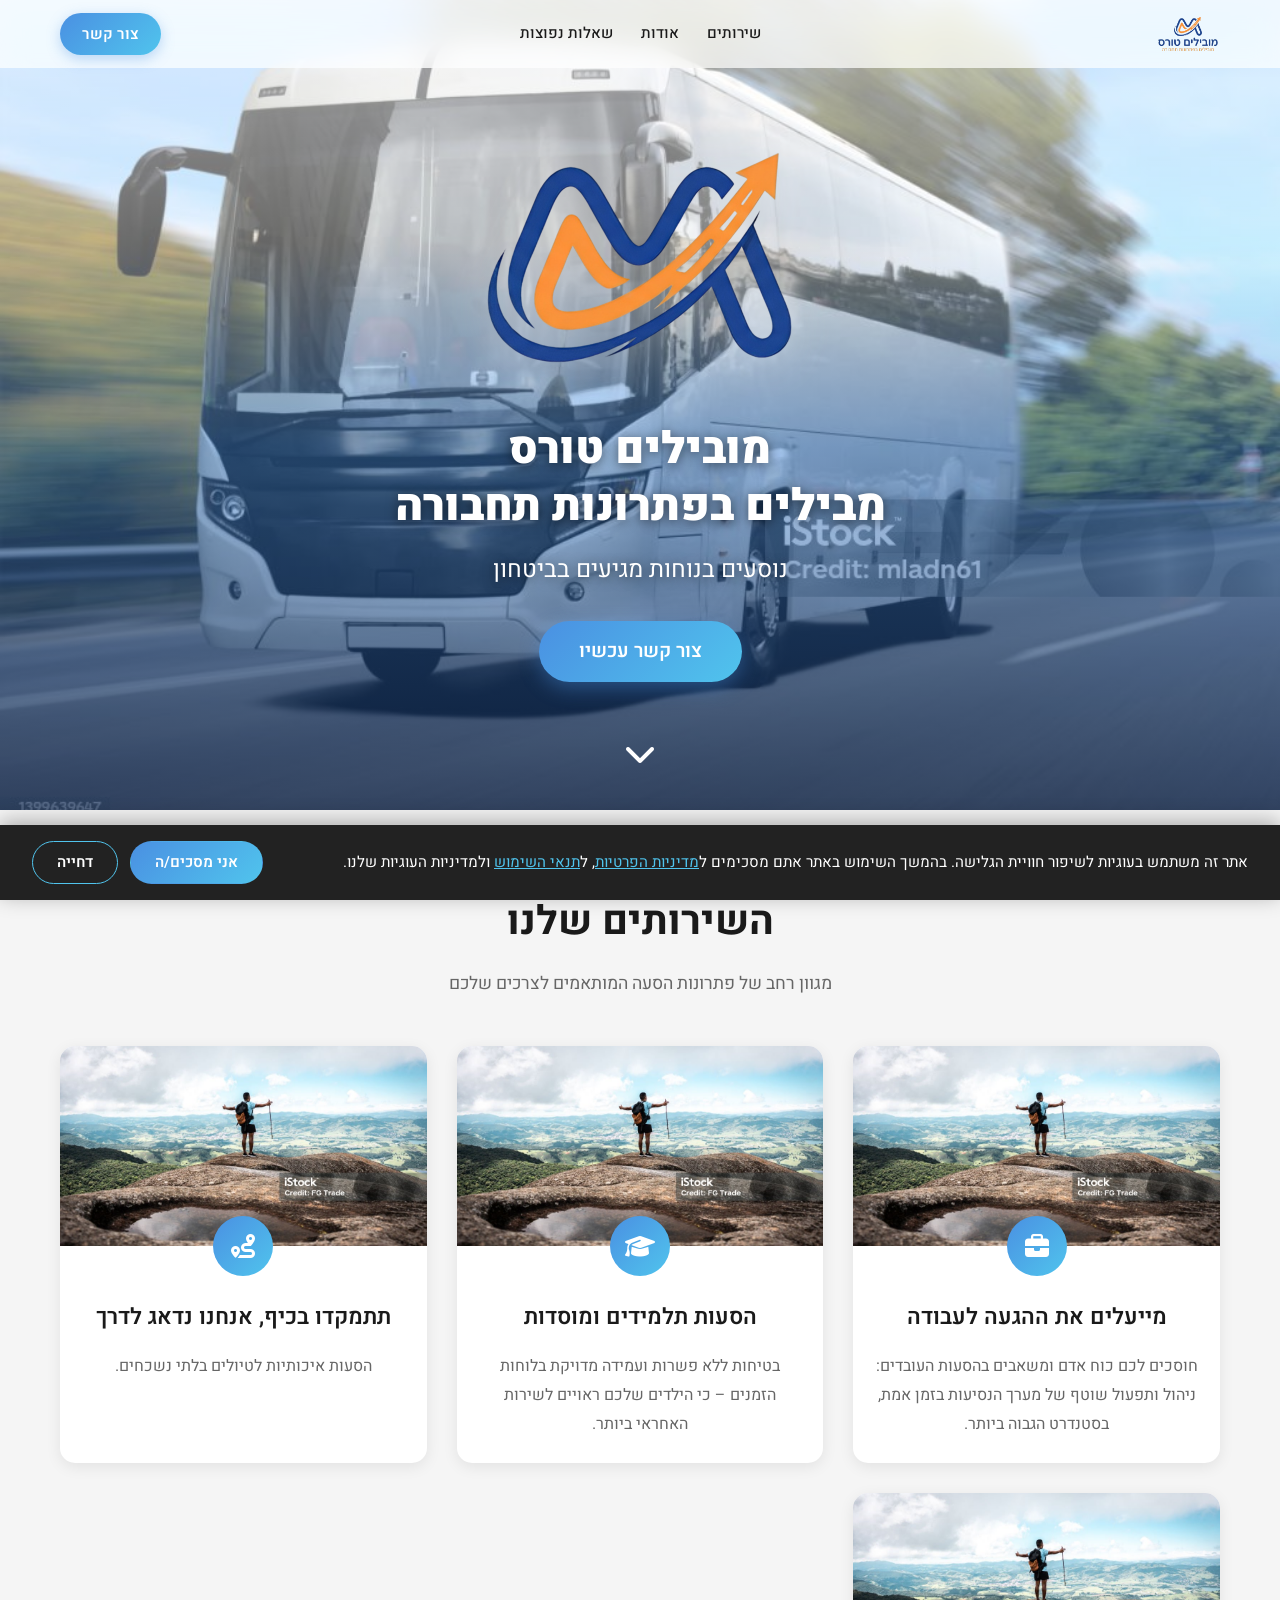
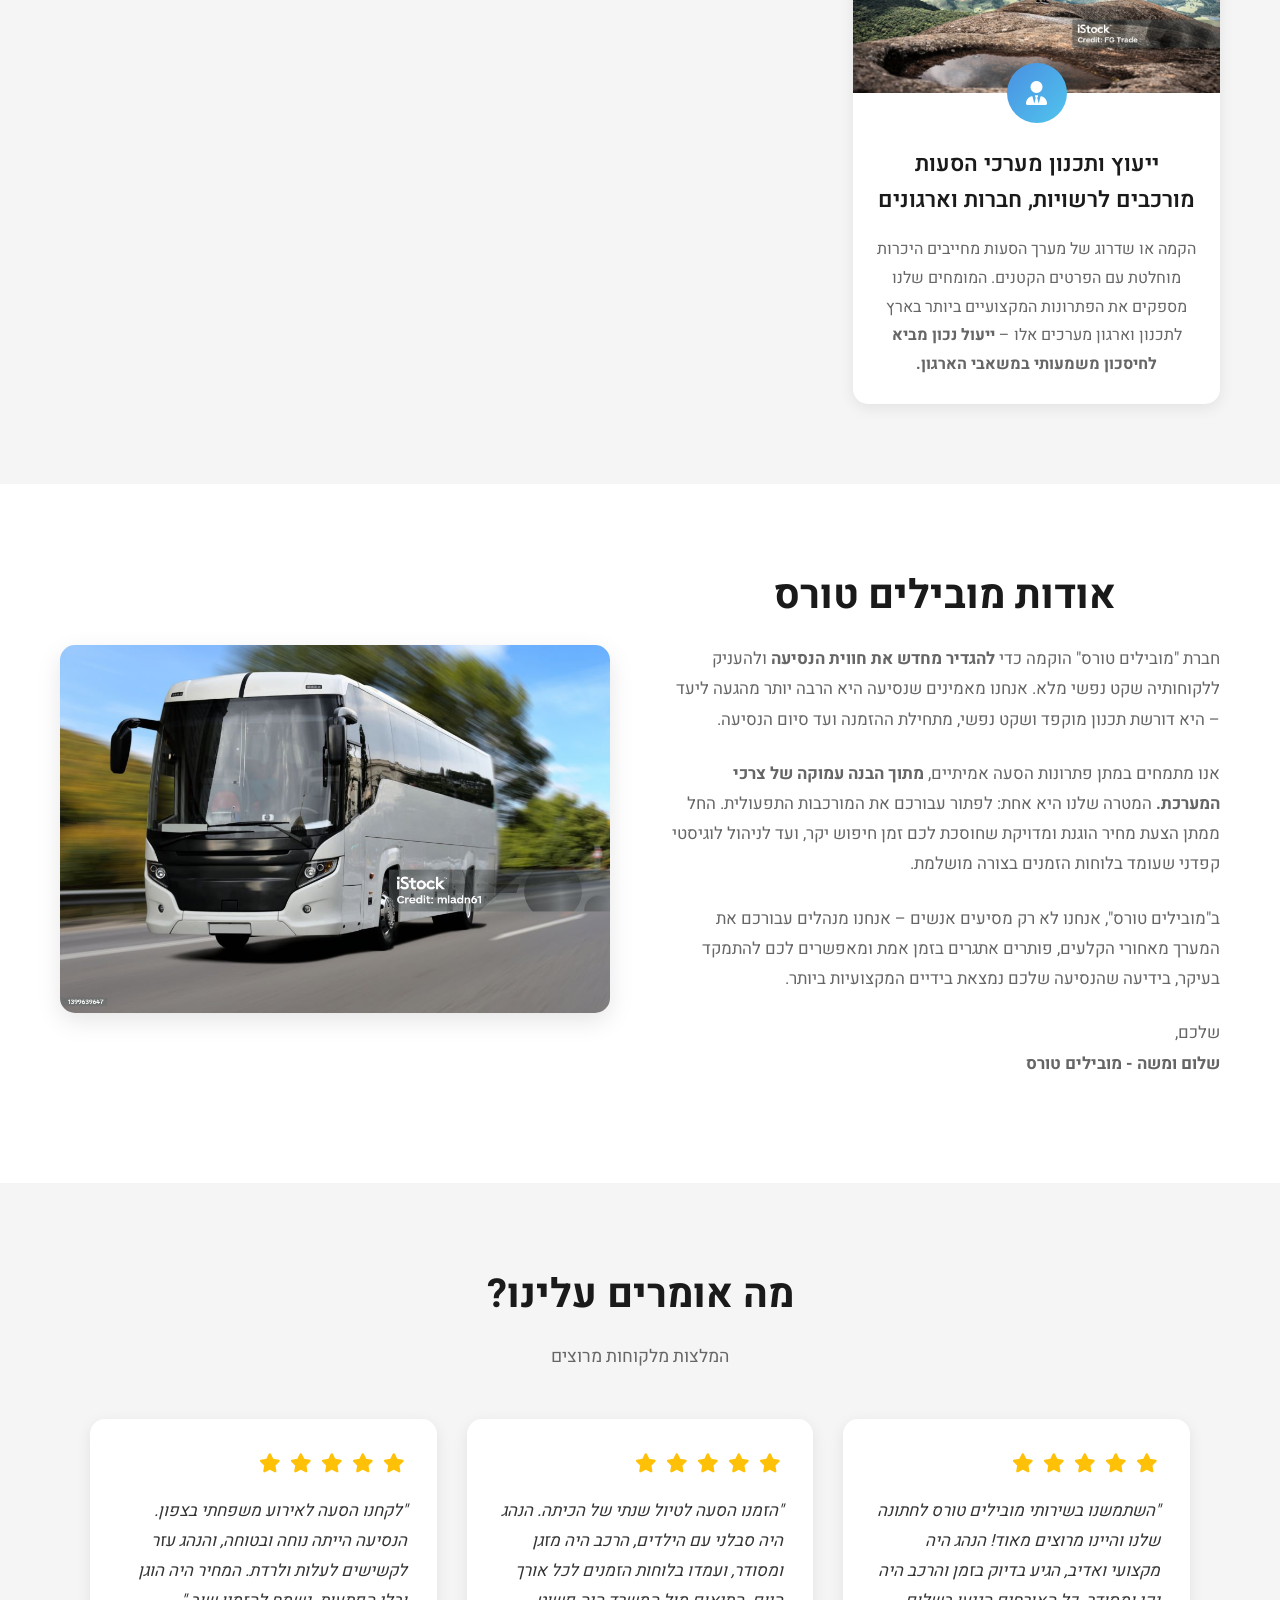
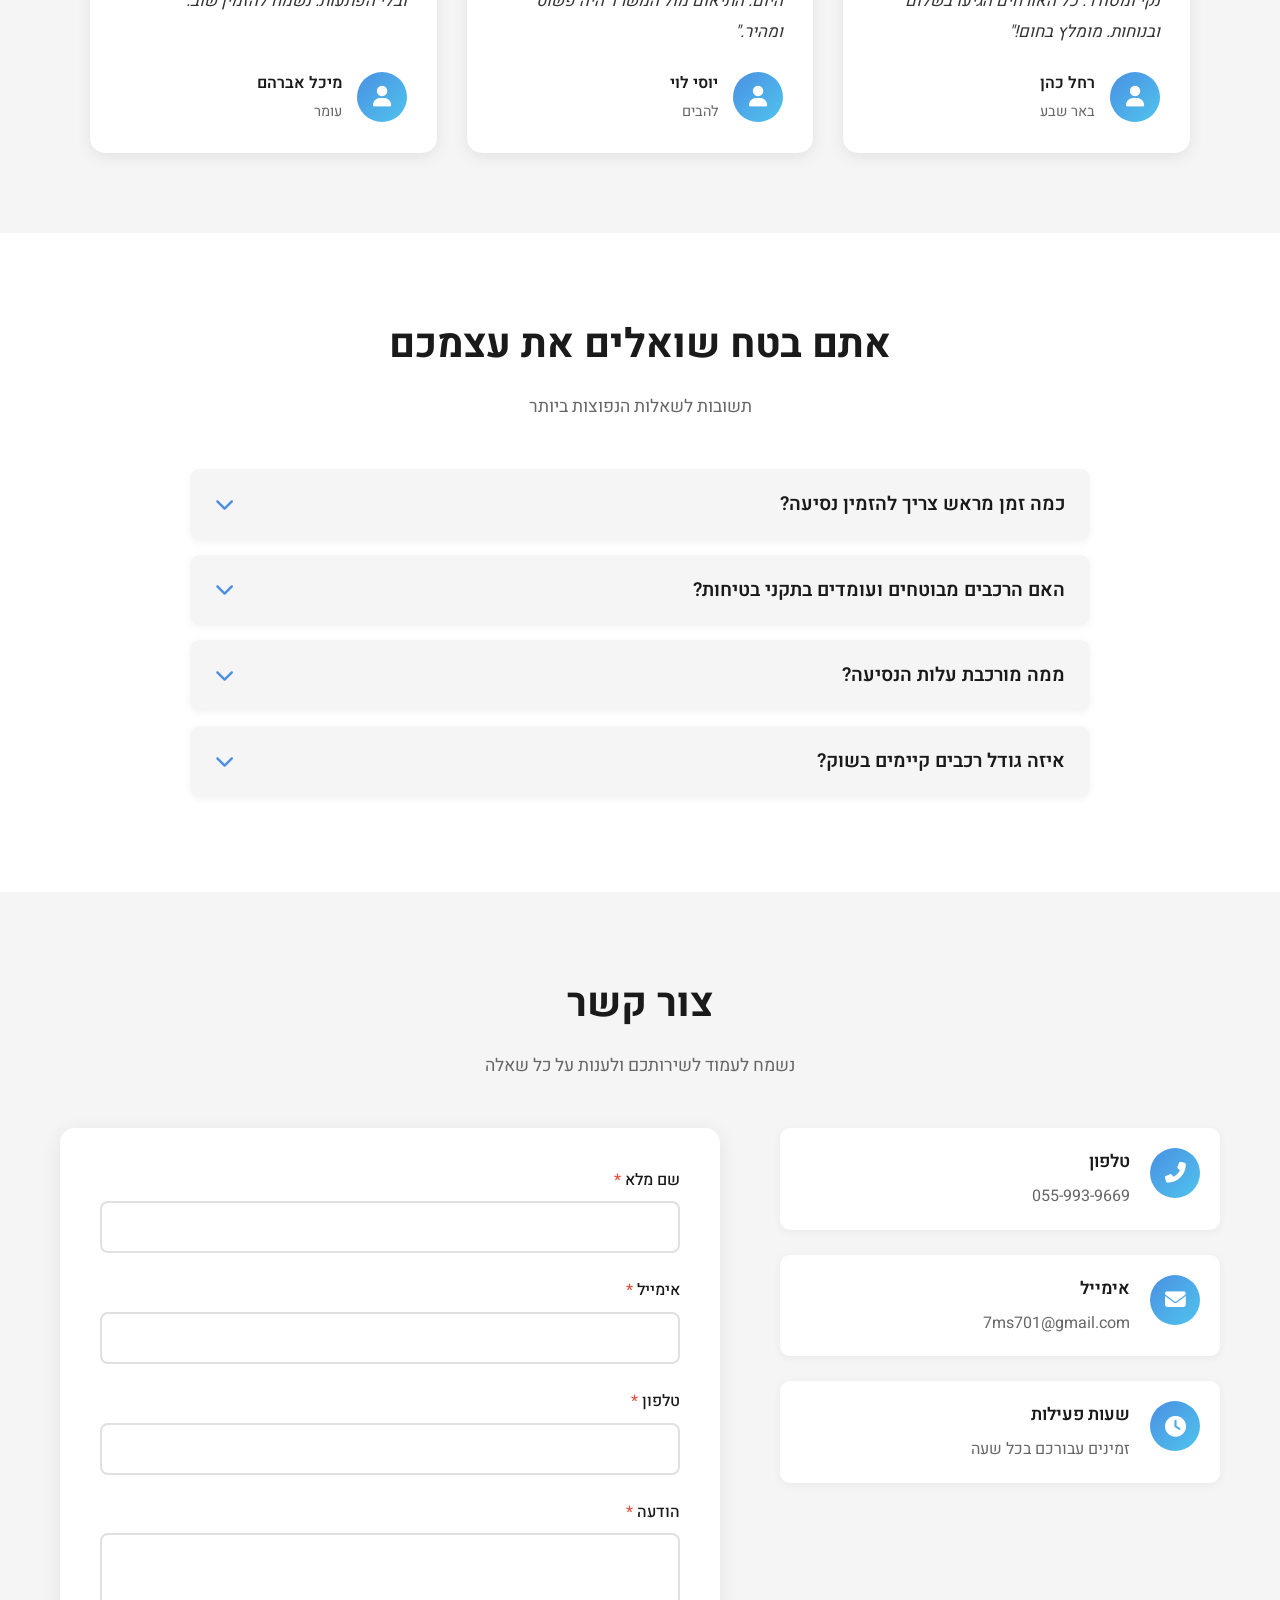
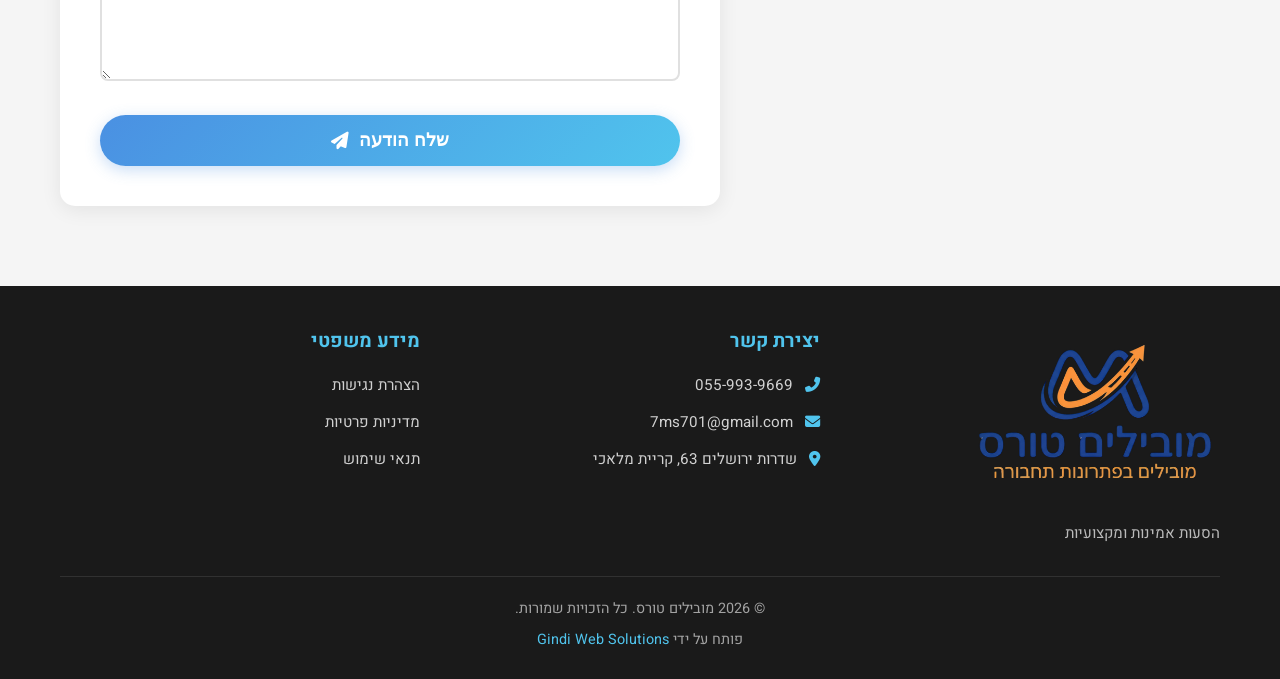
==== commit 59d7773c: "fix: hide unnecessary sections (Why Us and Gallery) for cleaner navigation" ====
--- a/index.html
+++ b/index.html
@@ -68,8 +68,8 @@
             <nav class="nav-menu" id="nav-menu" aria-label="תפריט ראשי">
                 <ul class="nav-links">
                     <li><a href="#services">שירותים</a></li>
-                    <li><a href="#why-us">למה אנחנו</a></li>
-                    <li><a href="#gallery">גלריה</a></li>
+                    <!-- <li><a href="#why-us">למה אנחנו</a></li>
+                    <li><a href="#gallery">גלריה</a></li> -->
                     <li><a href="#about">אודות</a></li>
                     <li><a href="#faq">שאלות נפוצות</a></li>
                 </ul>
@@ -167,7 +167,7 @@
         </div>
     </section>
 
-    <!-- Value Propositions Section -->
+    <!-- HIDDEN SECTIONS (Why Us + Gallery + Gallery Modal). To restore: delete this line and the "END HIDDEN" line below.
     <section id="why-us" class="why-us">
         <div class="container">
             <h2 class="section-title">למה לבחור בנו?</h2>
@@ -204,7 +204,6 @@
         </div>
     </section>
 
-    <!-- Gallery Section -->
     <section id="gallery" class="gallery">
         <div class="container">
             <h2 class="section-title">גלריה</h2>
@@ -235,11 +234,11 @@
         </div>
     </section>
 
-    <!-- Gallery Modal -->
     <div id="gallery-modal" class="gallery-modal">
         <span class="modal-close">&times;</span>
         <img class="modal-content" id="modal-image" alt="תמונה מוגדלת">
     </div>
+    END HIDDEN -->
 
     <!-- About Section -->
     <section id="about" class="about">
--- a/styles.css
+++ b/styles.css
@@ -296,7 +296,8 @@
 }
 .hero {
   position: relative;
-  height: 90vh;
+  min-height: 90vh;
+  padding: 100px 20px 90px;
   background: url("public/hero-section-background.jpg") center/cover no-repeat;
   display: flex;
   justify-content: center;
@@ -306,7 +307,7 @@
 }
 @media (max-width: 768px) {
   .hero {
-    height: 80vh;
+    min-height: 80vh;
   }
 }
 .hero .hero-overlay {
@@ -325,7 +326,7 @@
   animation: fadeInUp 1s ease;
 }
 .hero .hero-content .hero-logo {
-  width: min(420px, 85%);
+  width: min(420px, 85%, 40vh);
   height: auto;
   filter: drop-shadow(0 4px 24px rgba(255, 255, 255, 0.35));
   margin-bottom: 1.75rem;
@@ -333,7 +334,7 @@
 }
 @media (max-width: 768px) {
   .hero .hero-content .hero-logo {
-    width: 75%;
+    width: min(75%, 40vh);
   }
 }
 .hero .hero-content .hero-subtitle {
@@ -395,6 +396,11 @@
   color: #ffffff;
   font-size: 2rem;
   animation: bounce 2s infinite;
+}
+@media (max-width: 768px) {
+  .hero .scroll-indicator {
+    bottom: 15px;
+  }
 }
 
 @keyframes fadeInUp {
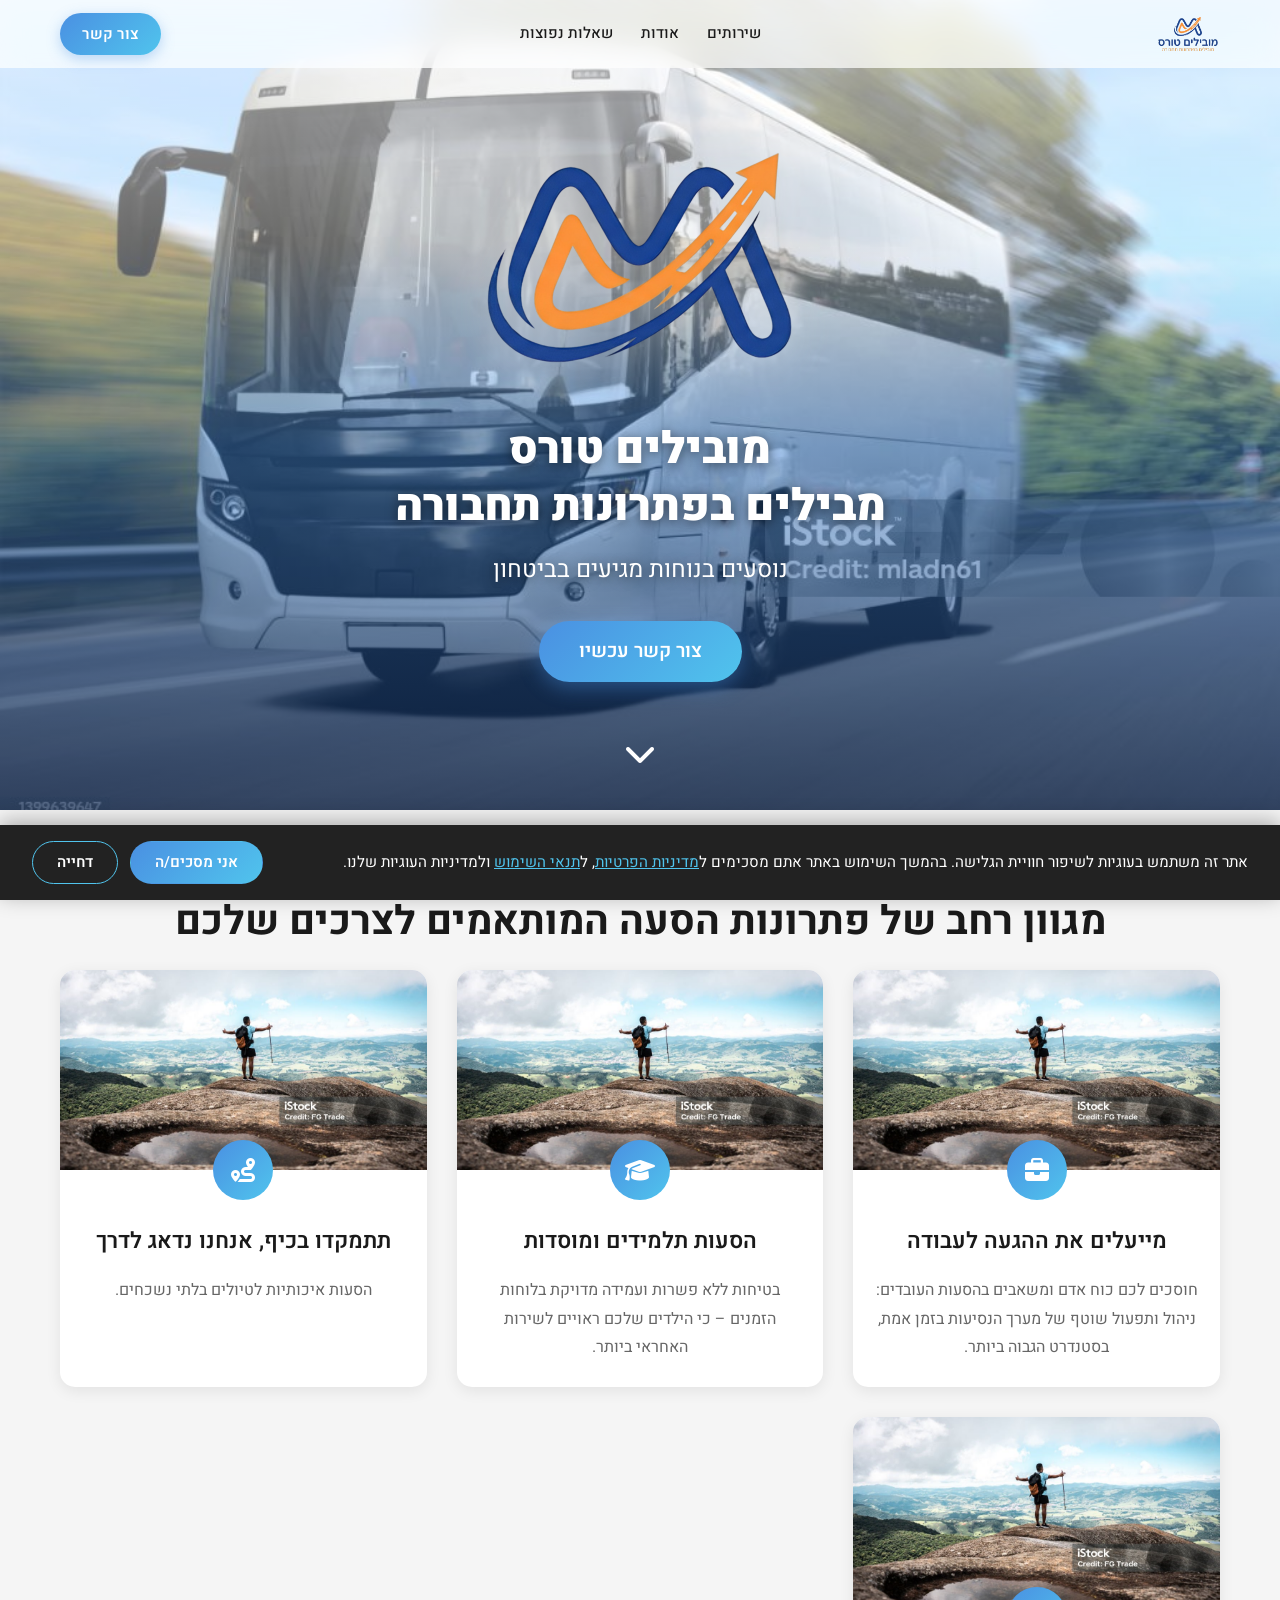
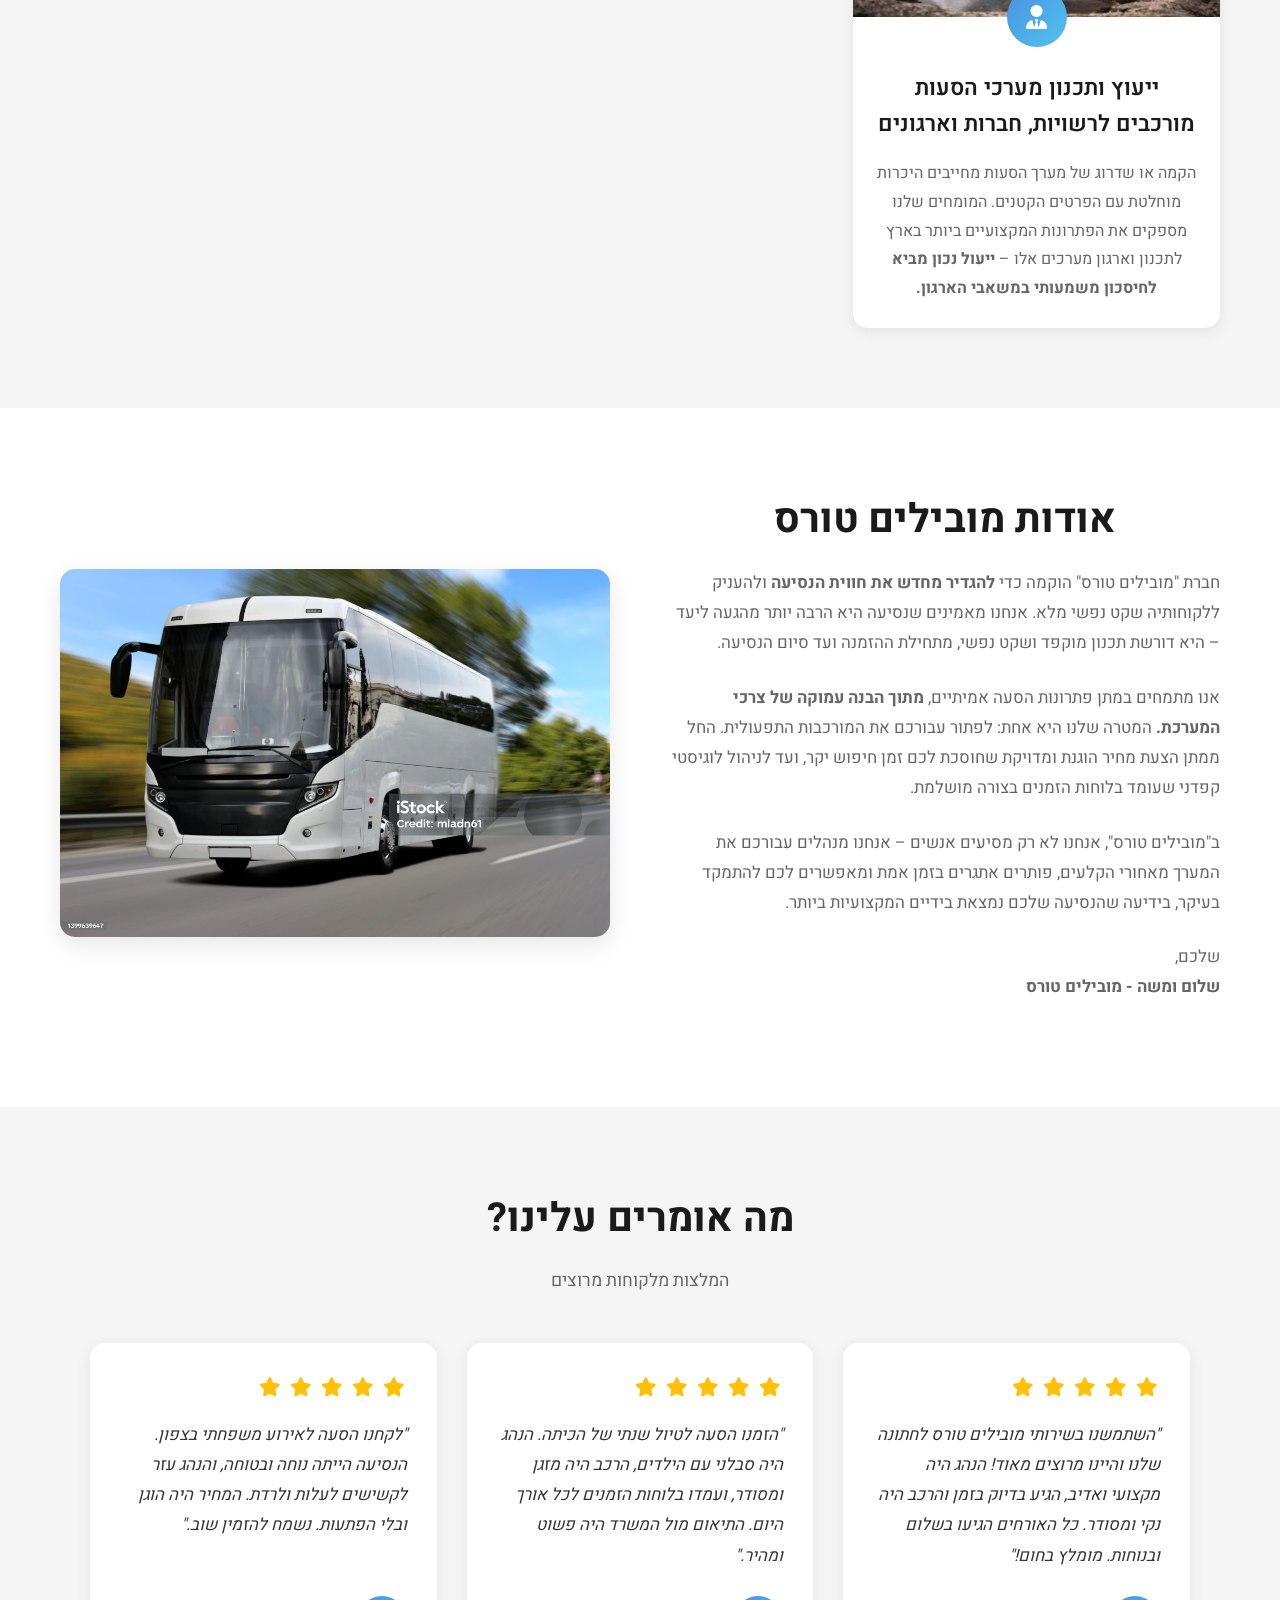
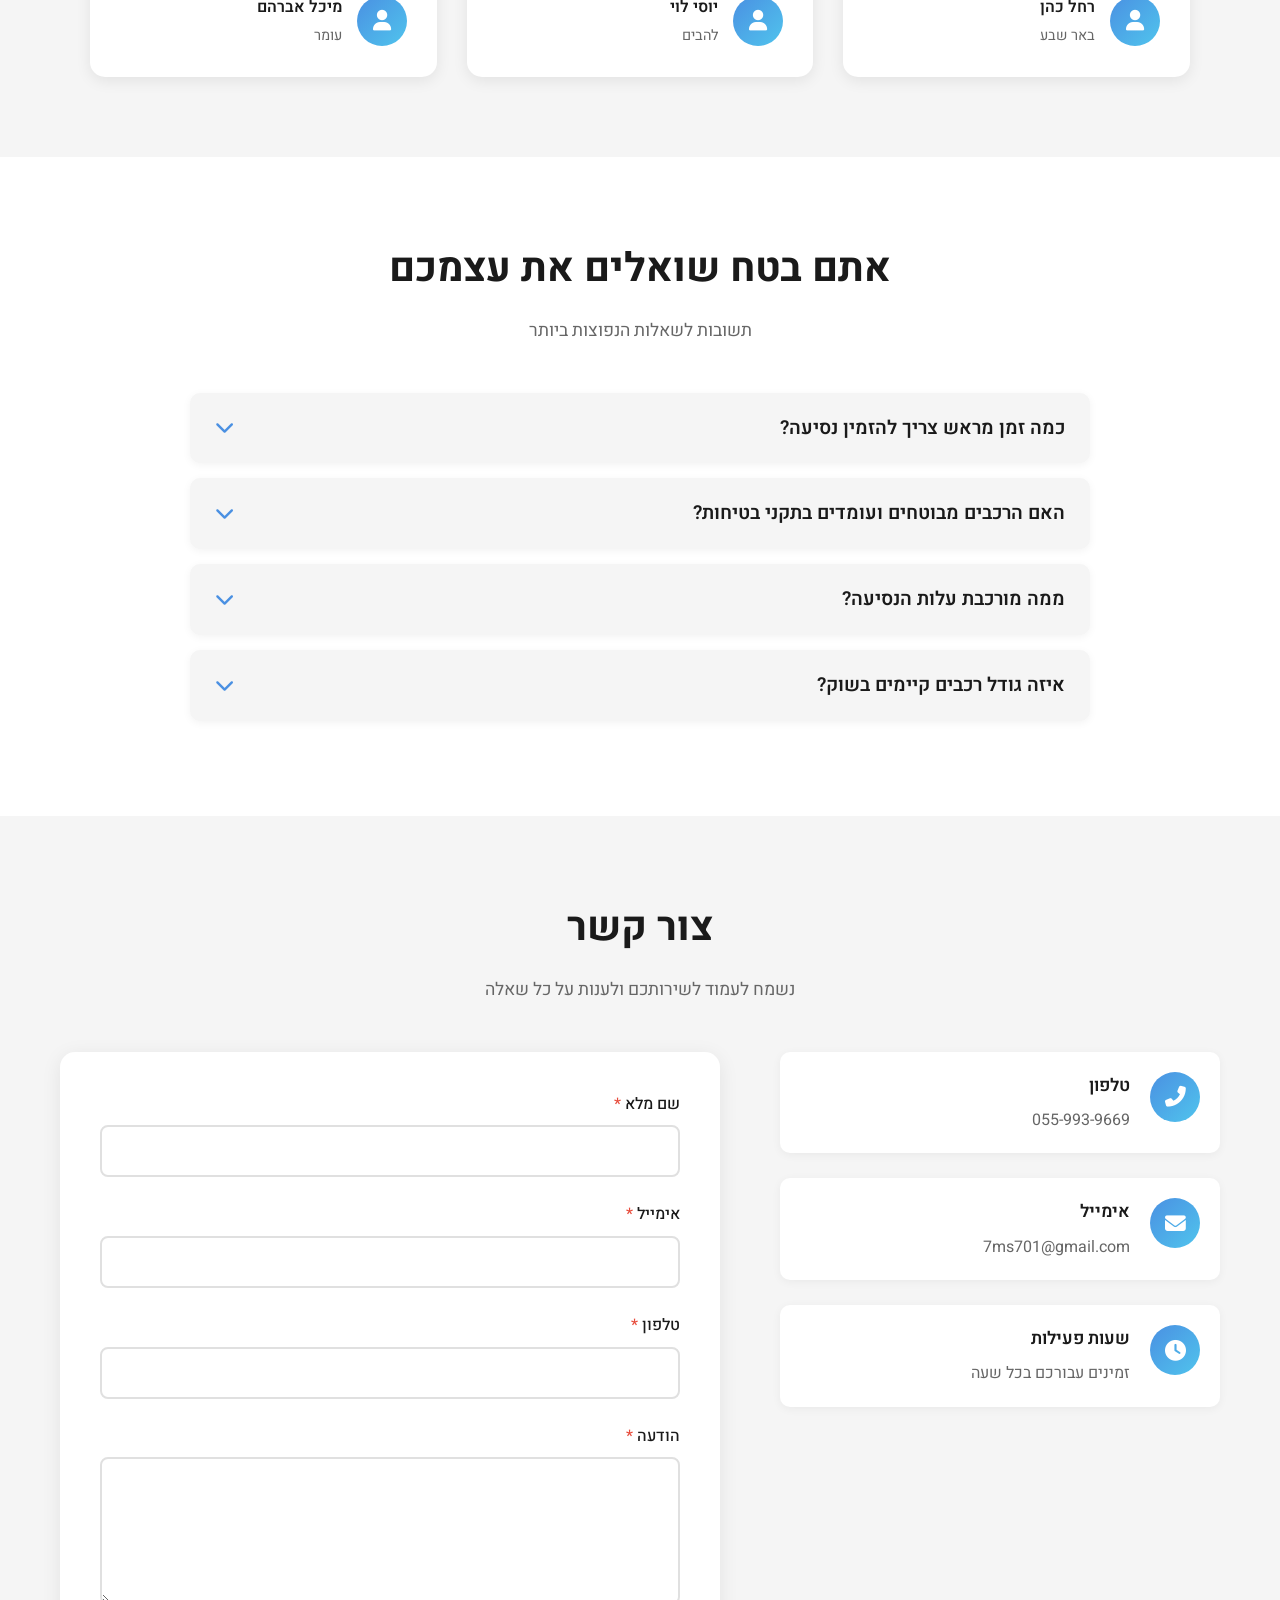
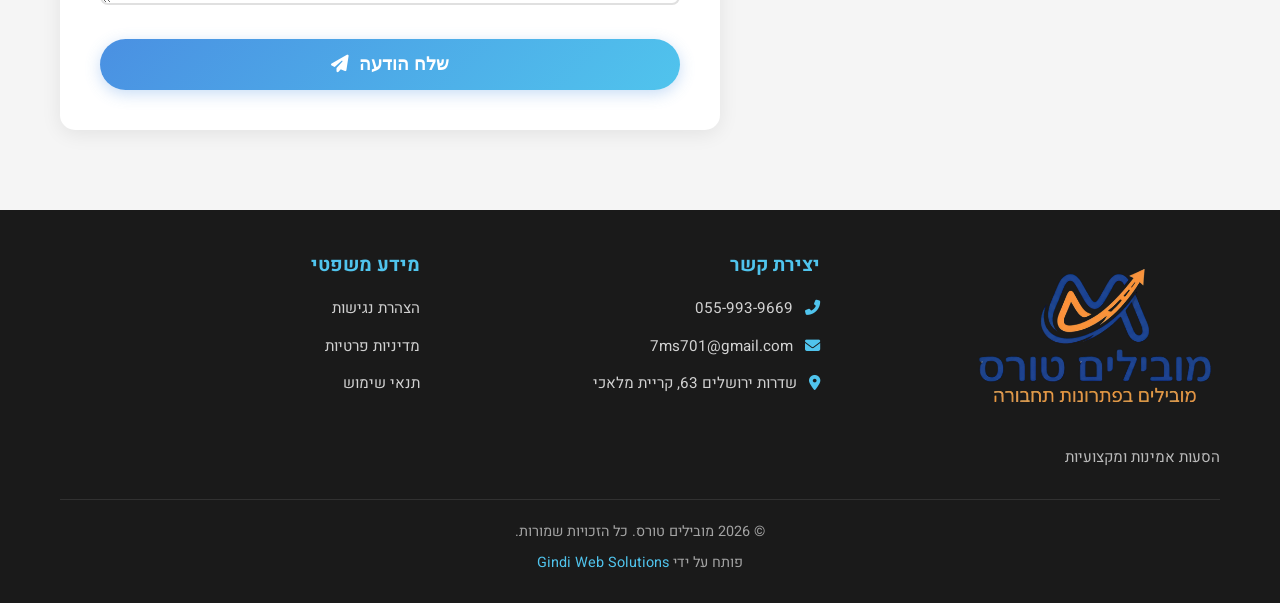
==== commit caa8ad6e: "fix: update services section title for clarity and consistency" ====
--- a/index.html
+++ b/index.html
@@ -116,8 +116,7 @@
     <!-- Services Section -->
     <section id="services" class="services">
         <div class="container">
-            <h2 class="section-title">השירותים שלנו</h2>
-            <p class="section-subtitle">מגוון רחב של פתרונות הסעה המותאמים לצרכים שלכם</p>
+            <h2 class="section-title">מגוון רחב של פתרונות הסעה המותאמים לצרכים שלכם</h2>
 
             <div class="services-grid">
                 <div class="service-card">
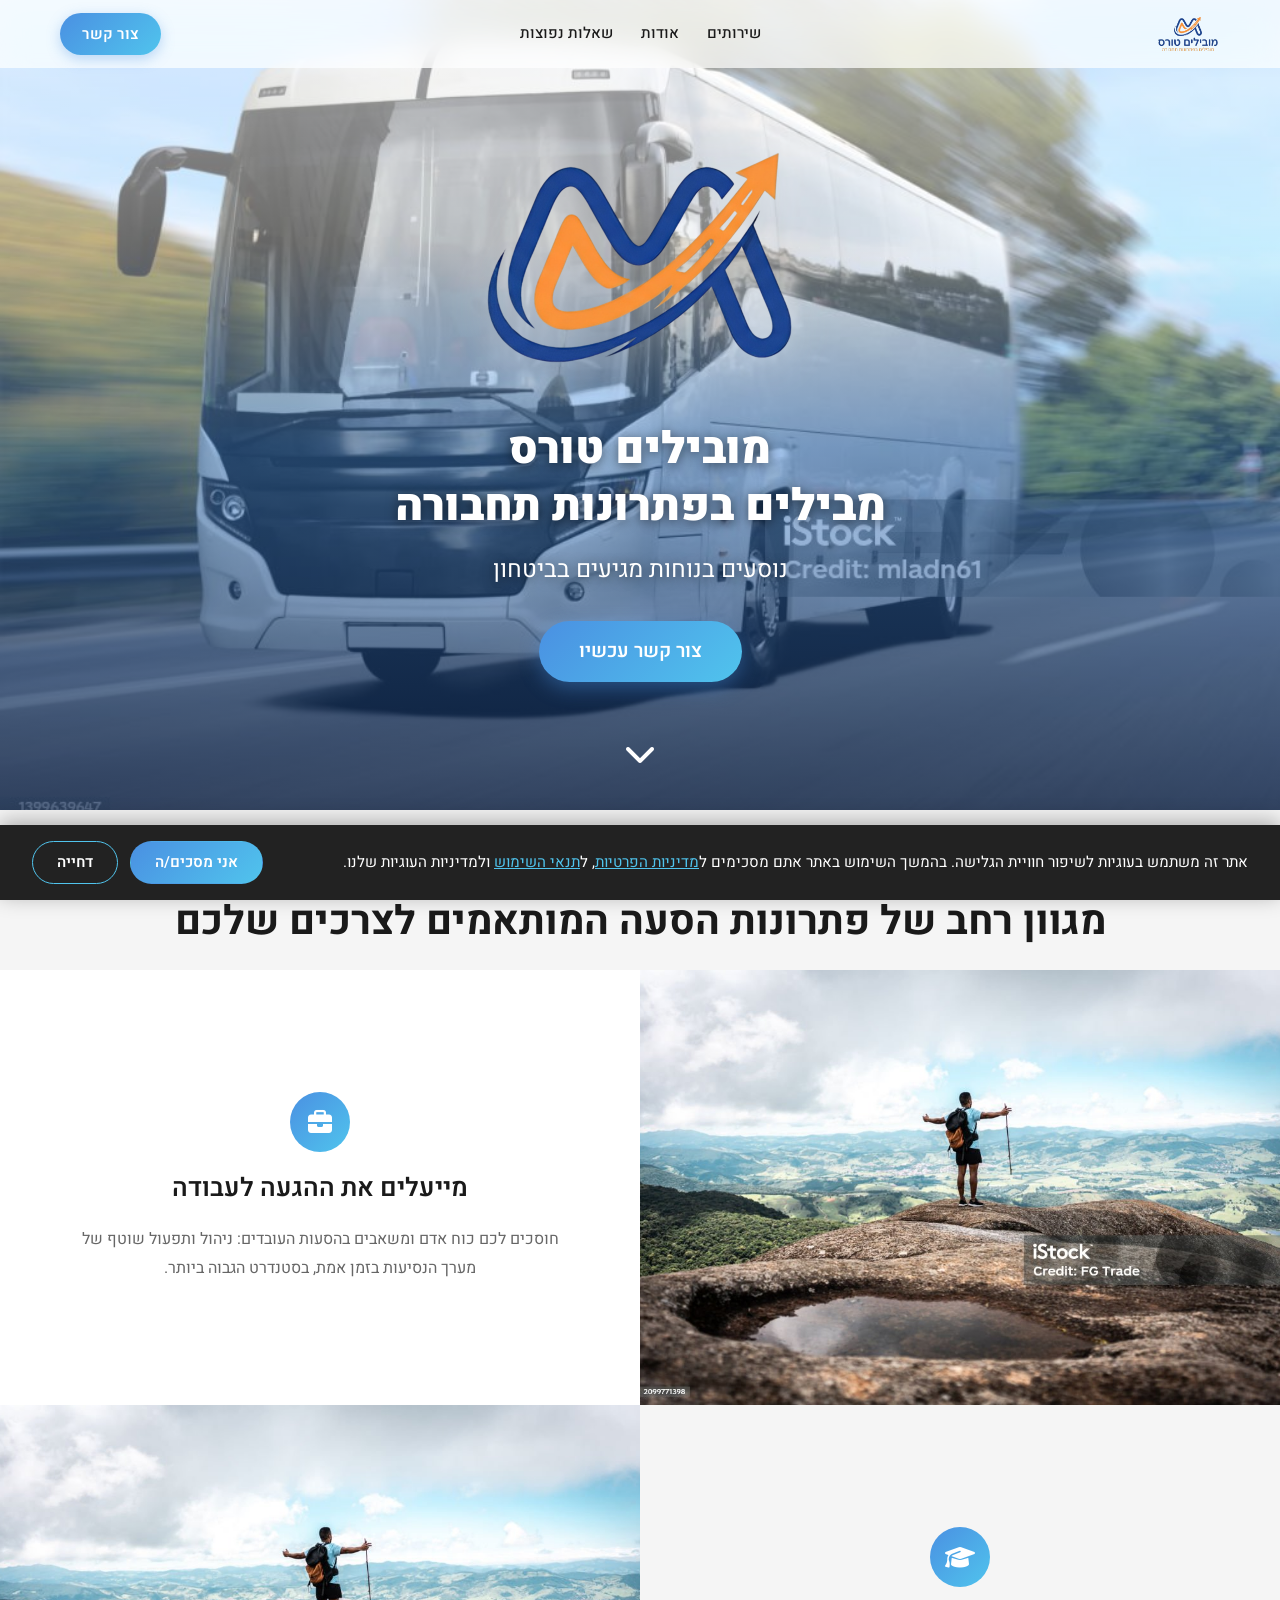
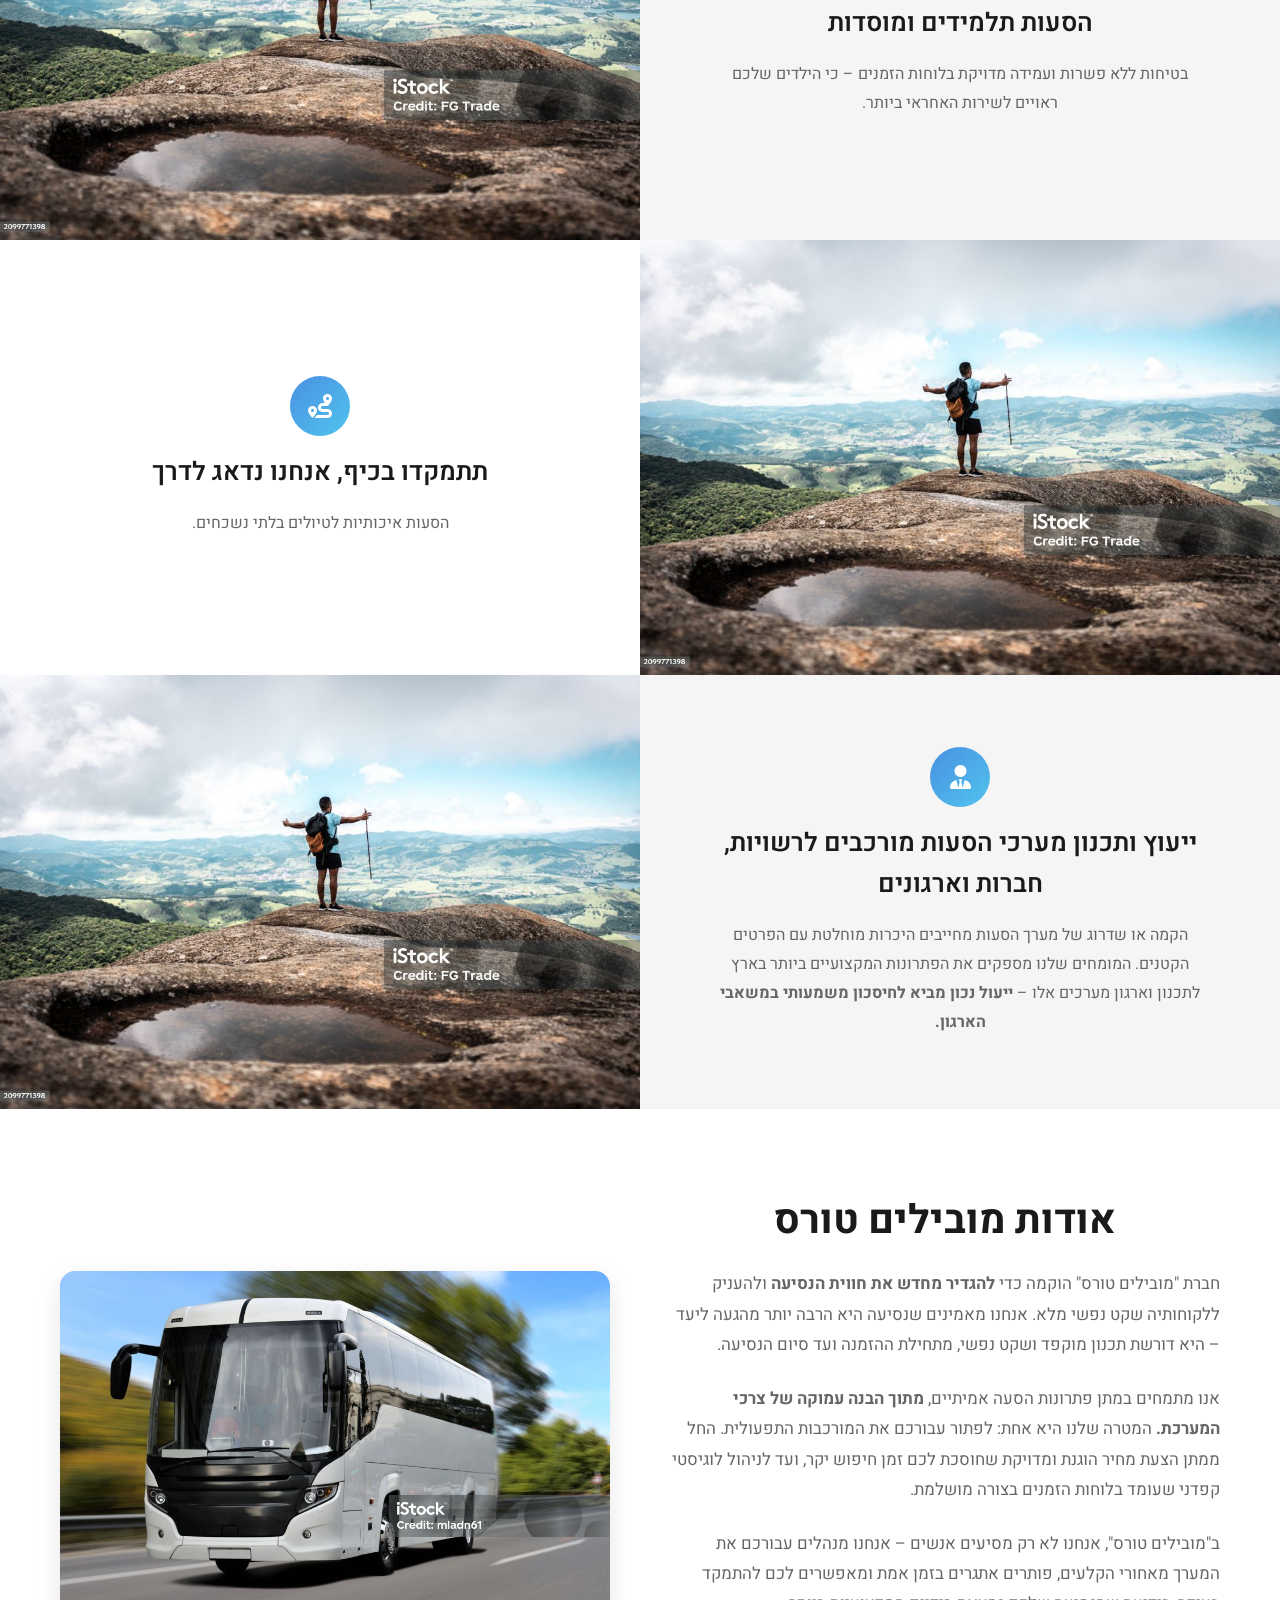
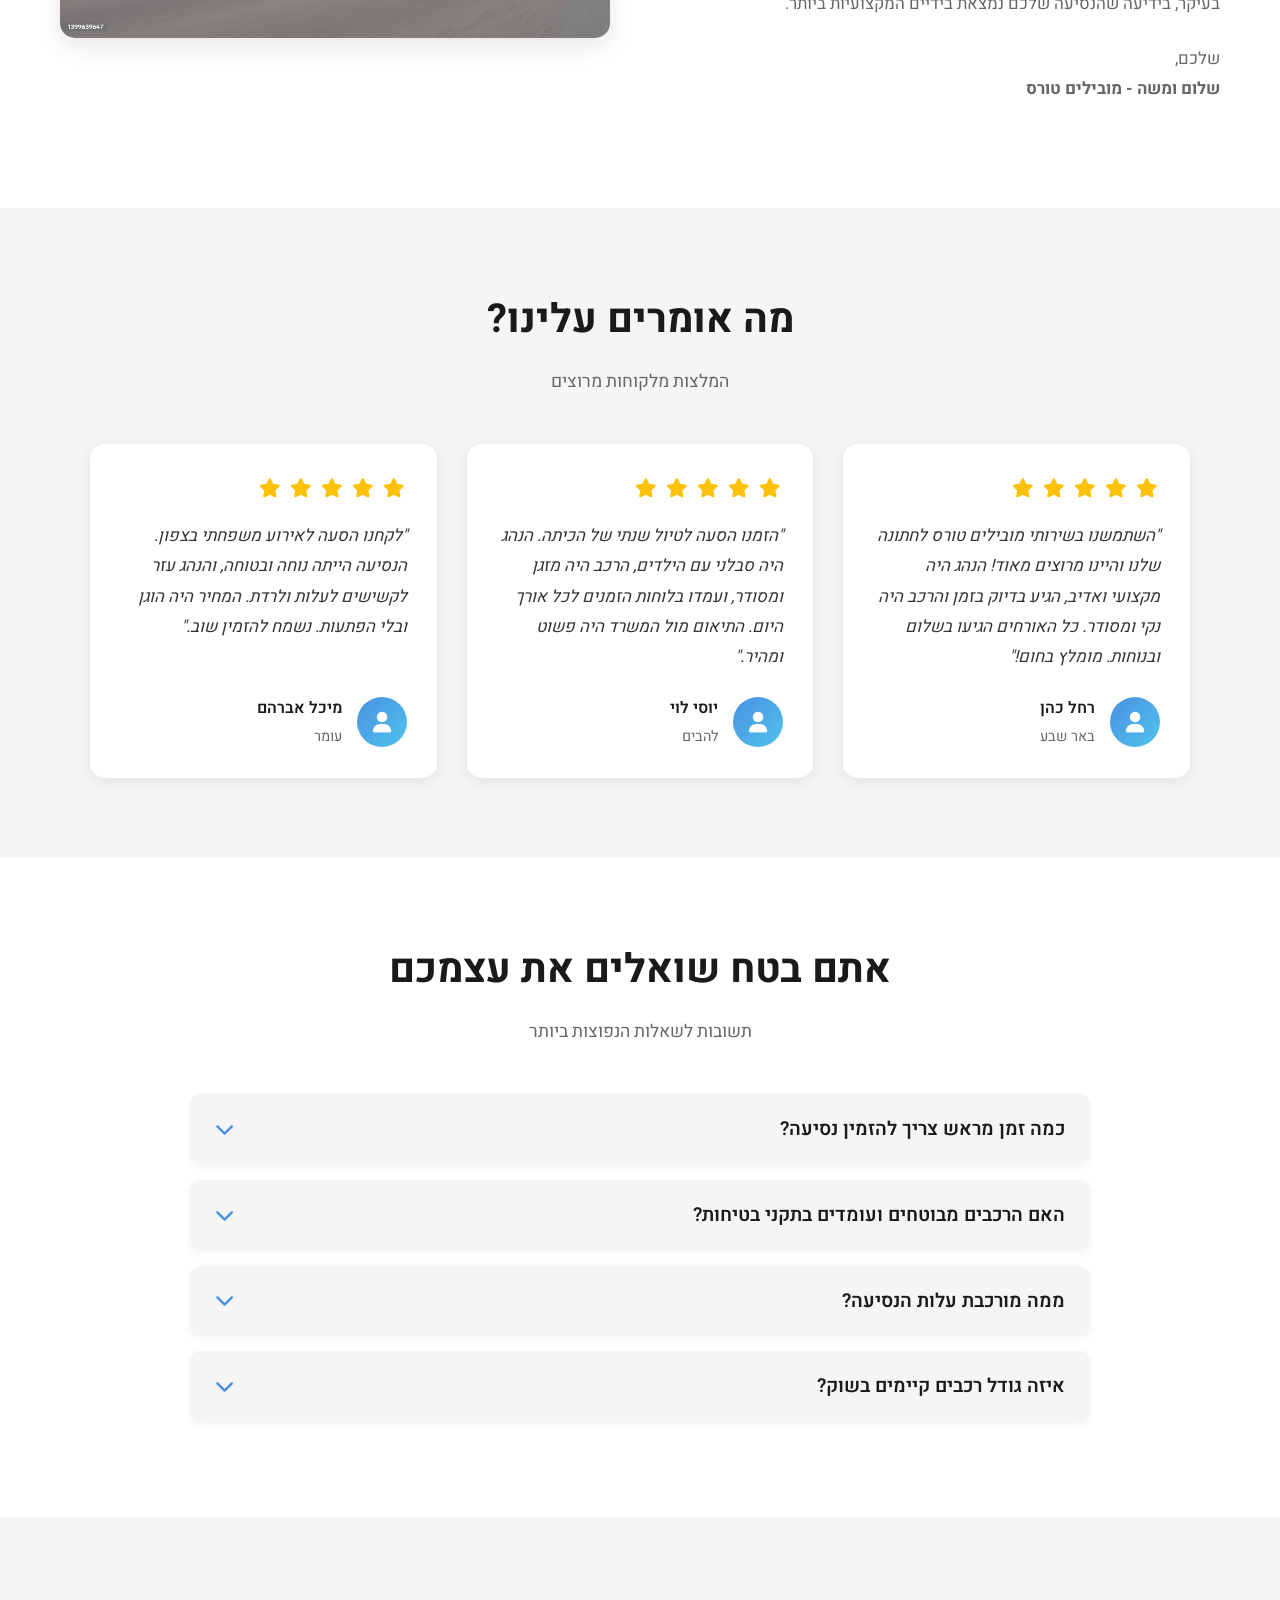
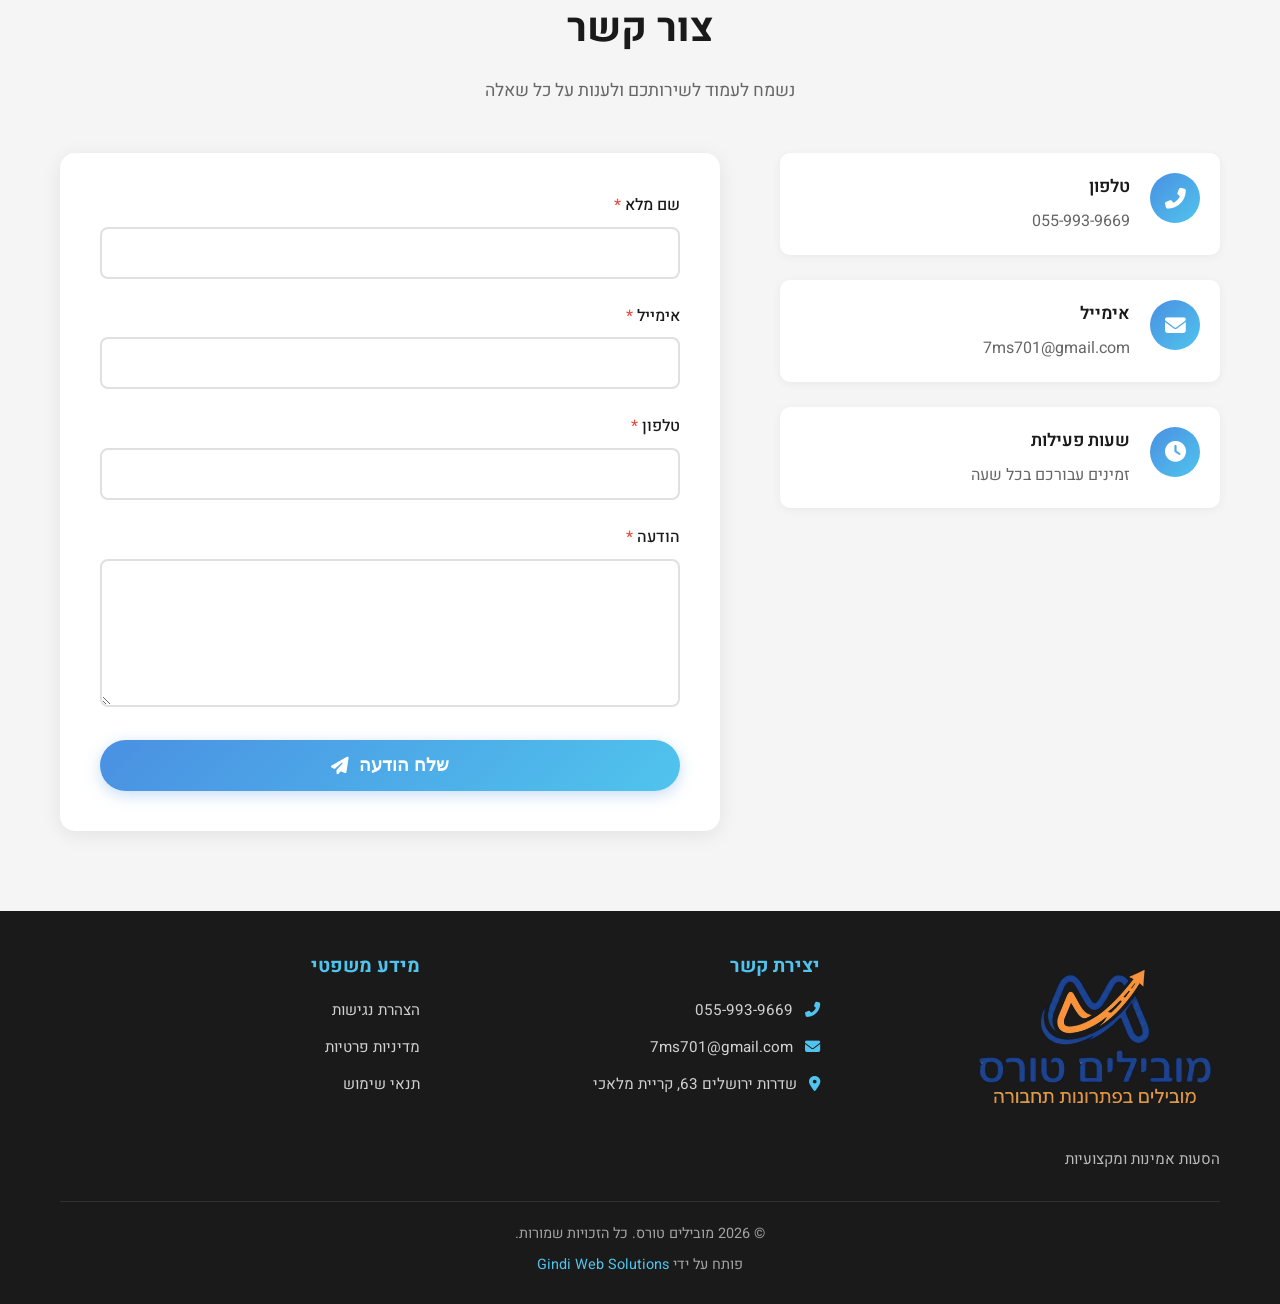
==== commit b5aa46ad: "feat: improve services section layout with responsive design and enhanced styling" ====
--- a/index.html
+++ b/index.html
@@ -117,8 +117,9 @@
     <section id="services" class="services">
         <div class="container">
             <h2 class="section-title">מגוון רחב של פתרונות הסעה המותאמים לצרכים שלכם</h2>
-
-            <div class="services-grid">
+        </div>
+
+        <div class="services-grid">
                 <div class="service-card">
                     <div class="service-image">
                         <img src="public/services-photos/services-placeholder-image.jpg" alt="הסעות עובדים">
@@ -160,11 +161,10 @@
                         <i class="fas fa-user-tie"></i>
                     </div>
                     <h3 class="service-title">ייעוץ ותכנון מערכי הסעות מורכבים לרשויות, חברות וארגונים</h3>
-                    <p class="service-description">הקמה או שדרוג של מערך הסעות מחייבים היכרות מוחלטת עם הפרטים הקטנים. המומחים שלנו מספקים את הפתרונות המקצועיים ביותר בארץ לתכנון וארגון מערכים אלו – <strong>ייעול נכון מביא לחיסכון משמעותי במשאבי הארגון.</strong></p>
-                </div>
-            </div>
-        </div>
-    </section>
+                    <p class="service-description">הקמה או שדרוג של מערך הסעות מחייבים היכרות מוחלטת עם הפרטים הקטנים. המומחים שלנו מספקים את הפתרונות המקצועיים ביותר בארץ לתכנון וארגון מערכים אלו – <strong>                    ייעול נכון מביא לחיסכון משמעותי במשאבי הארגון.</strong></p>
+                                    </div>
+                                </div>
+                        </section>
 
     <!-- HIDDEN SECTIONS (Why Us + Gallery + Gallery Modal). To restore: delete this line and the "END HIDDEN" line below.
     <section id="why-us" class="why-us">
--- a/styles.css
+++ b/styles.css
@@ -433,39 +433,33 @@
   }
 }
 .services {
-  padding: 80px 0;
+  padding: 80px 0 0;
   background: #f5f5f5;
 }
 @media (max-width: 768px) {
   .services {
-    padding: 60px 0;
+    padding: 60px 0 0;
   }
 }
 .services .services-grid {
+  display: flex;
+  flex-direction: column;
+  width: 100%;
+}
+.services .service-card {
   display: grid;
-  grid-template-columns: repeat(auto-fit, minmax(280px, 1fr));
-  gap: 30px;
-}
-@media (max-width: 480px) {
-  .services .services-grid {
-    grid-template-columns: 1fr;
-    gap: 20px;
-  }
-}
-.services .service-card {
+  grid-template-columns: 1fr 1fr;
+  grid-template-rows: 1fr auto auto auto 1fr;
+  min-height: max(33vh, 280px);
   background: #ffffff;
-  border-radius: 15px;
   overflow: hidden;
-  box-shadow: 0 4px 15px rgba(0, 0, 0, 0.08);
-  transition: all 0.3s ease;
-  transition: transform 0.3s ease;
-}
-.services .service-card:hover {
-  transform: translateY(-5px);
+}
+.services .service-card:nth-child(even) {
+  background: #f5f5f5;
 }
 .services .service-card .service-image {
-  width: 100%;
-  height: 200px;
+  grid-column: 1;
+  grid-row: 1/-1;
   overflow: hidden;
 }
 .services .service-card .service-image img {
@@ -473,11 +467,20 @@
   height: 100%;
   -o-object-fit: cover;
      object-fit: cover;
-  transition: all 0.3s ease;
+}
+.services .service-card .service-icon,
+.services .service-card .service-title,
+.services .service-card .service-description {
+  grid-column: 2;
+  padding-inline: clamp(24px, 6vw, 100px);
+  max-width: 760px;
+  width: 100%;
+  justify-self: center;
 }
 .services .service-card .service-icon {
-  text-align: center;
-  margin: -30px auto 0;
+  grid-row: 2;
+  margin: 0 auto 1rem;
+  padding-inline: 0;
   width: 60px;
   height: 60px;
   background: linear-gradient(135deg, #4a90e2, #50c4ed);
@@ -487,28 +490,64 @@
   align-items: center;
   color: #ffffff;
   font-size: 1.5rem;
-  position: relative;
-  z-index: 1;
 }
 .services .service-card .service-title {
-  font-size: 1.4rem;
+  grid-row: 3;
+  font-size: 1.6rem;
   font-weight: 600;
   text-align: center;
-  margin: 1.5rem 0 1rem;
+  margin: 0 0 1rem;
   color: #1a1a1a;
-  padding: 0 20px;
 }
 .services .service-card .service-description {
-  padding: 0 20px 25px;
+  grid-row: 4;
   text-align: center;
   color: #666666;
   line-height: 1.8;
-}
-.services .service-card:hover {
-  box-shadow: 0 8px 25px rgba(0, 0, 0, 0.15);
-}
-.services .service-card:hover .service-image img {
-  transform: scale(1.1);
+  margin: 0;
+}
+.services .service-card:nth-child(even) .service-image {
+  grid-column: 2;
+}
+.services .service-card:nth-child(even) .service-icon,
+.services .service-card:nth-child(even) .service-title,
+.services .service-card:nth-child(even) .service-description {
+  grid-column: 1;
+}
+@media (max-width: 768px) {
+  .services .service-card {
+    grid-template-columns: 1fr;
+    grid-template-rows: auto;
+    min-height: 0;
+    padding-bottom: 2.5rem;
+  }
+  .services .service-card .service-image,
+  .services .service-card:nth-child(even) .service-image {
+    grid-column: 1;
+    grid-row: 1;
+    height: max(33vh, 220px);
+    margin-bottom: 1.5rem;
+  }
+  .services .service-card .service-icon,
+  .services .service-card .service-title,
+  .services .service-card .service-description,
+  .services .service-card:nth-child(even) .service-icon,
+  .services .service-card:nth-child(even) .service-title,
+  .services .service-card:nth-child(even) .service-description {
+    grid-column: 1;
+    padding-inline: 20px;
+  }
+  .services .service-card .service-icon {
+    grid-row: 2;
+    padding-inline: 0;
+  }
+  .services .service-card .service-title {
+    grid-row: 3;
+    font-size: 1.35rem;
+  }
+  .services .service-card .service-description {
+    grid-row: 4;
+  }
 }
 
 .why-us {
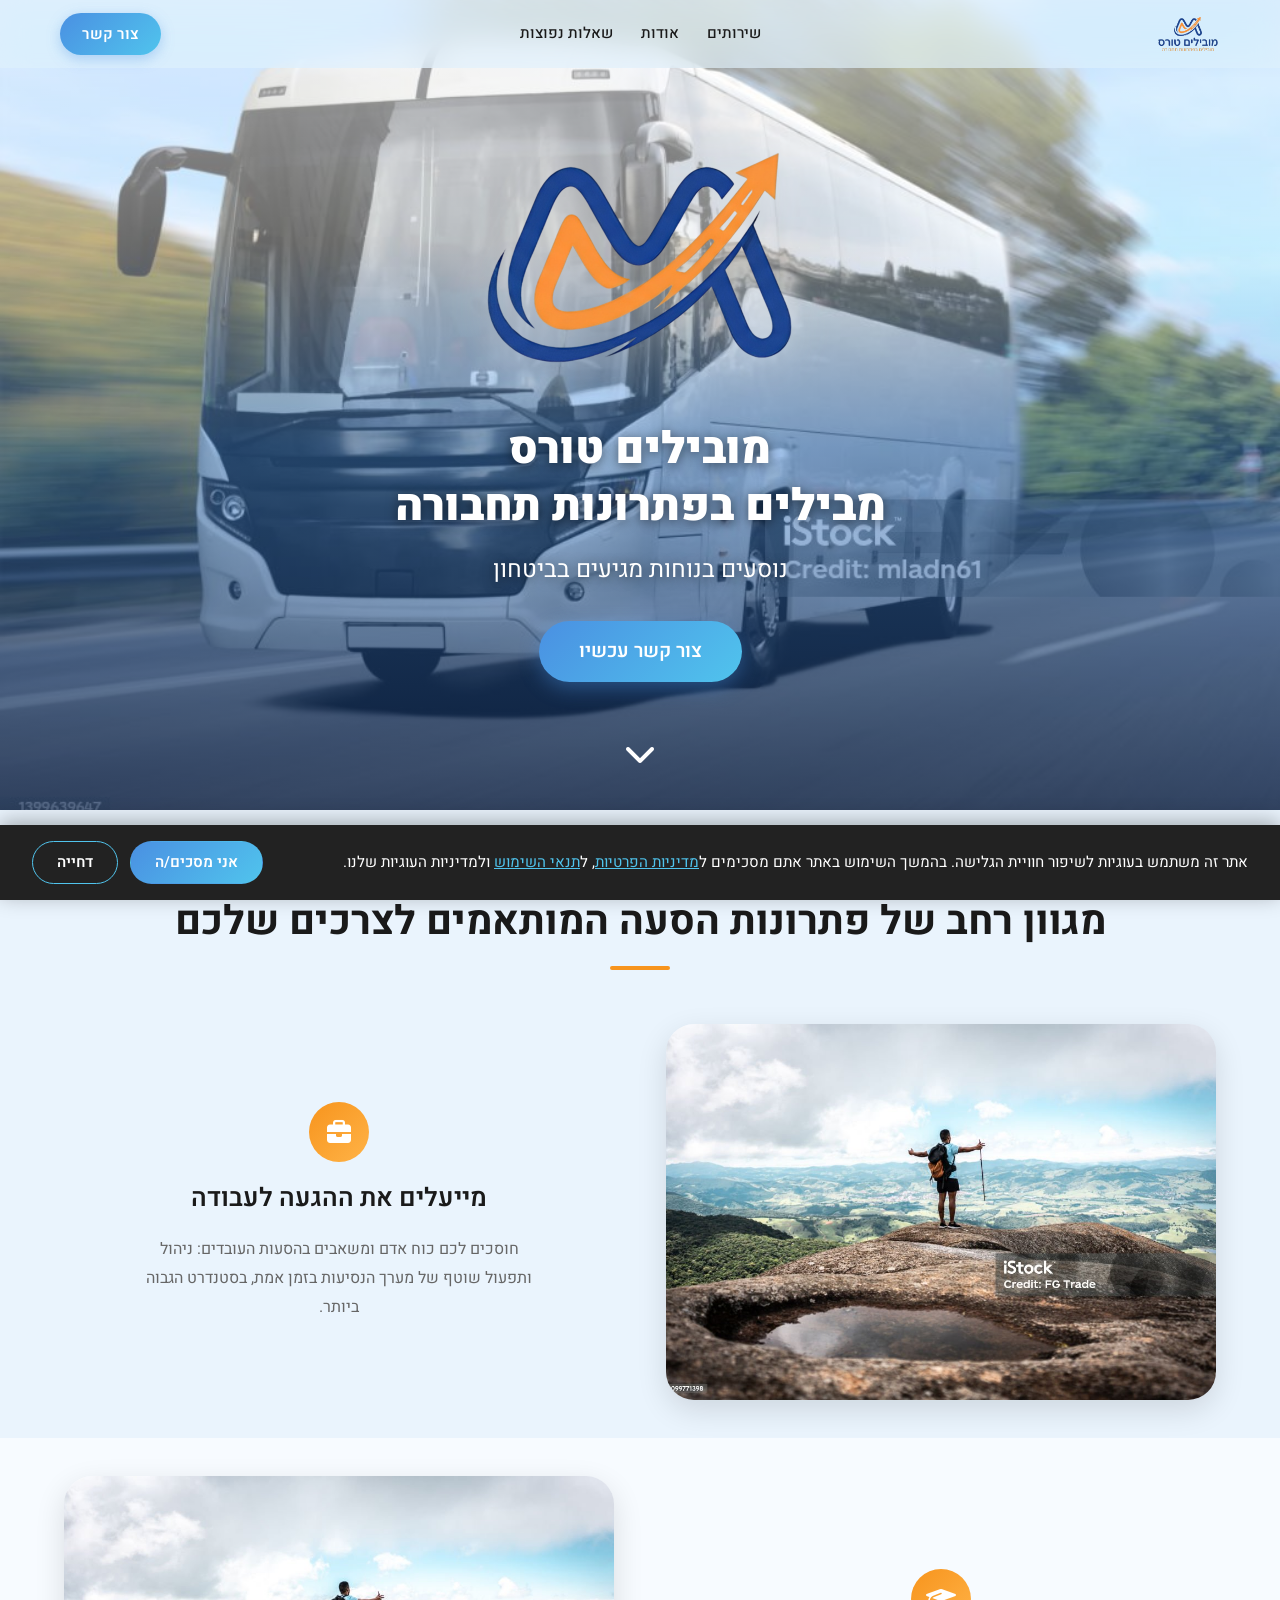
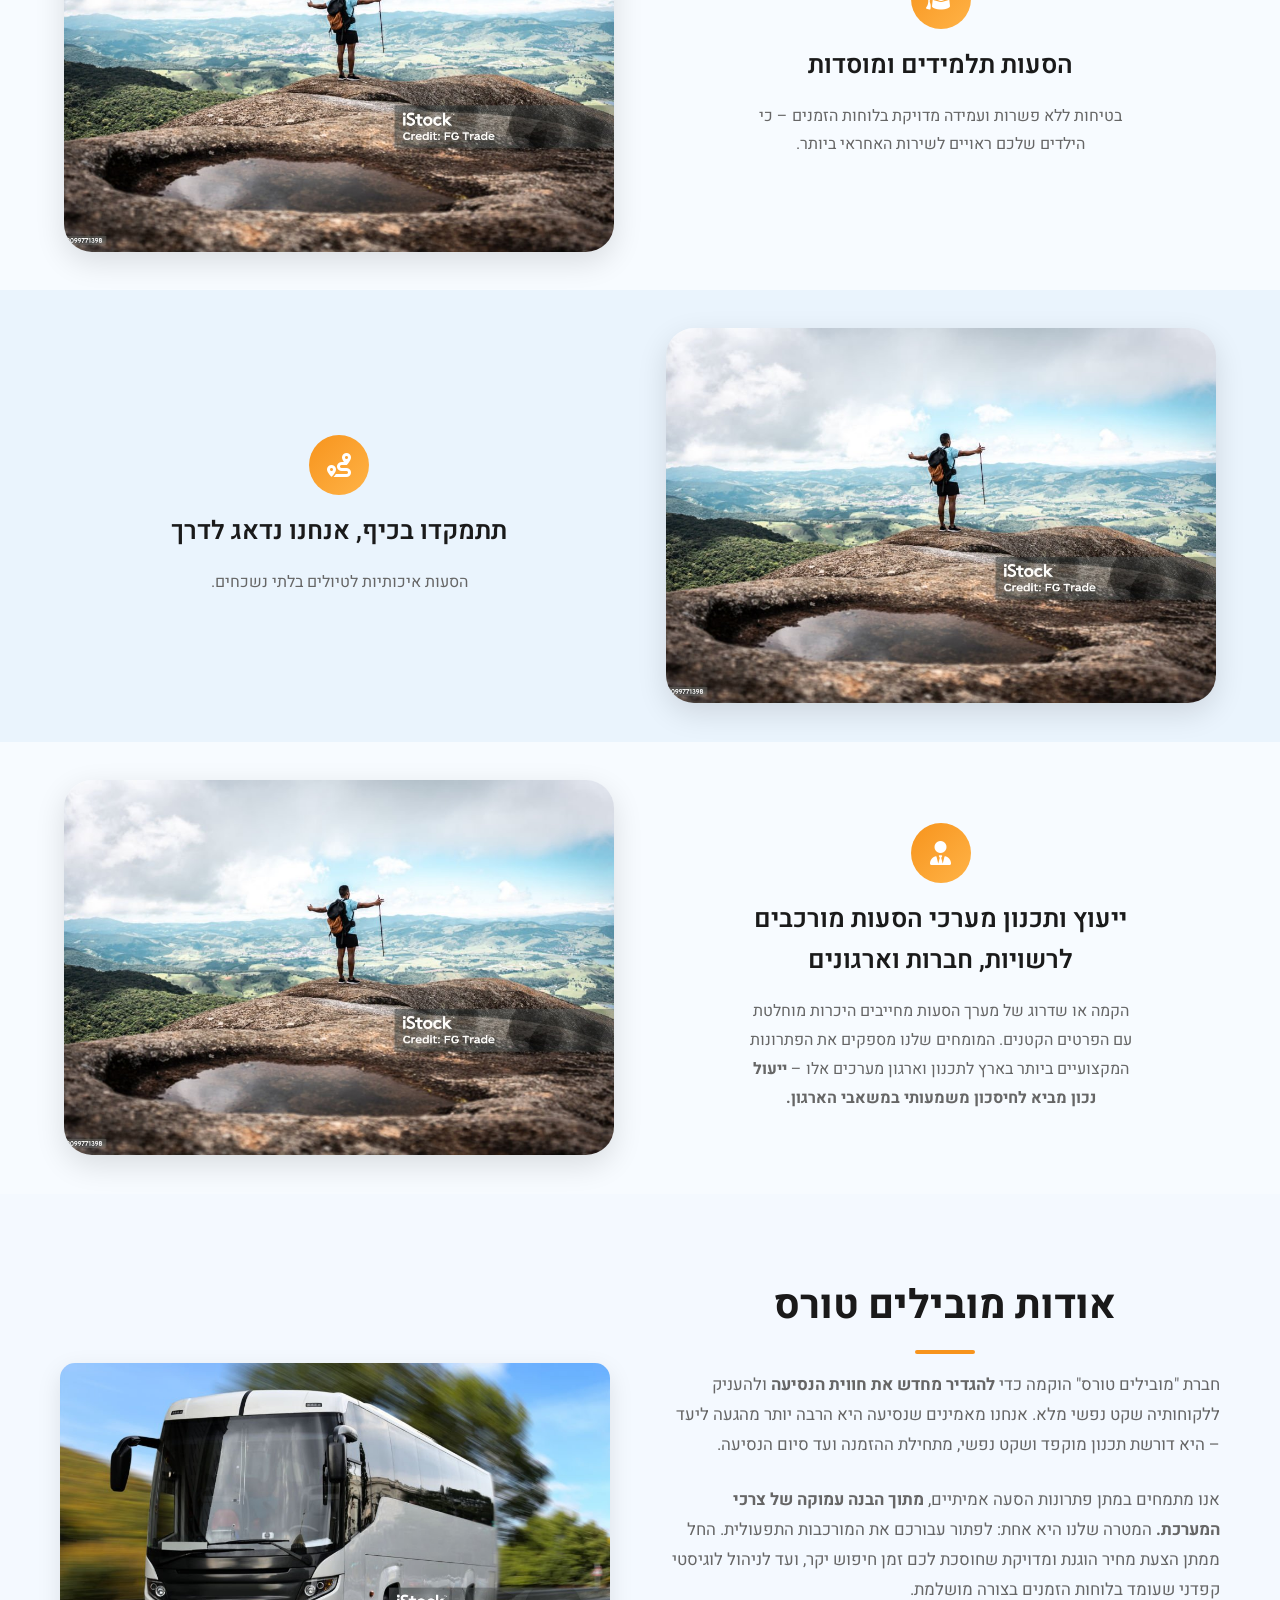
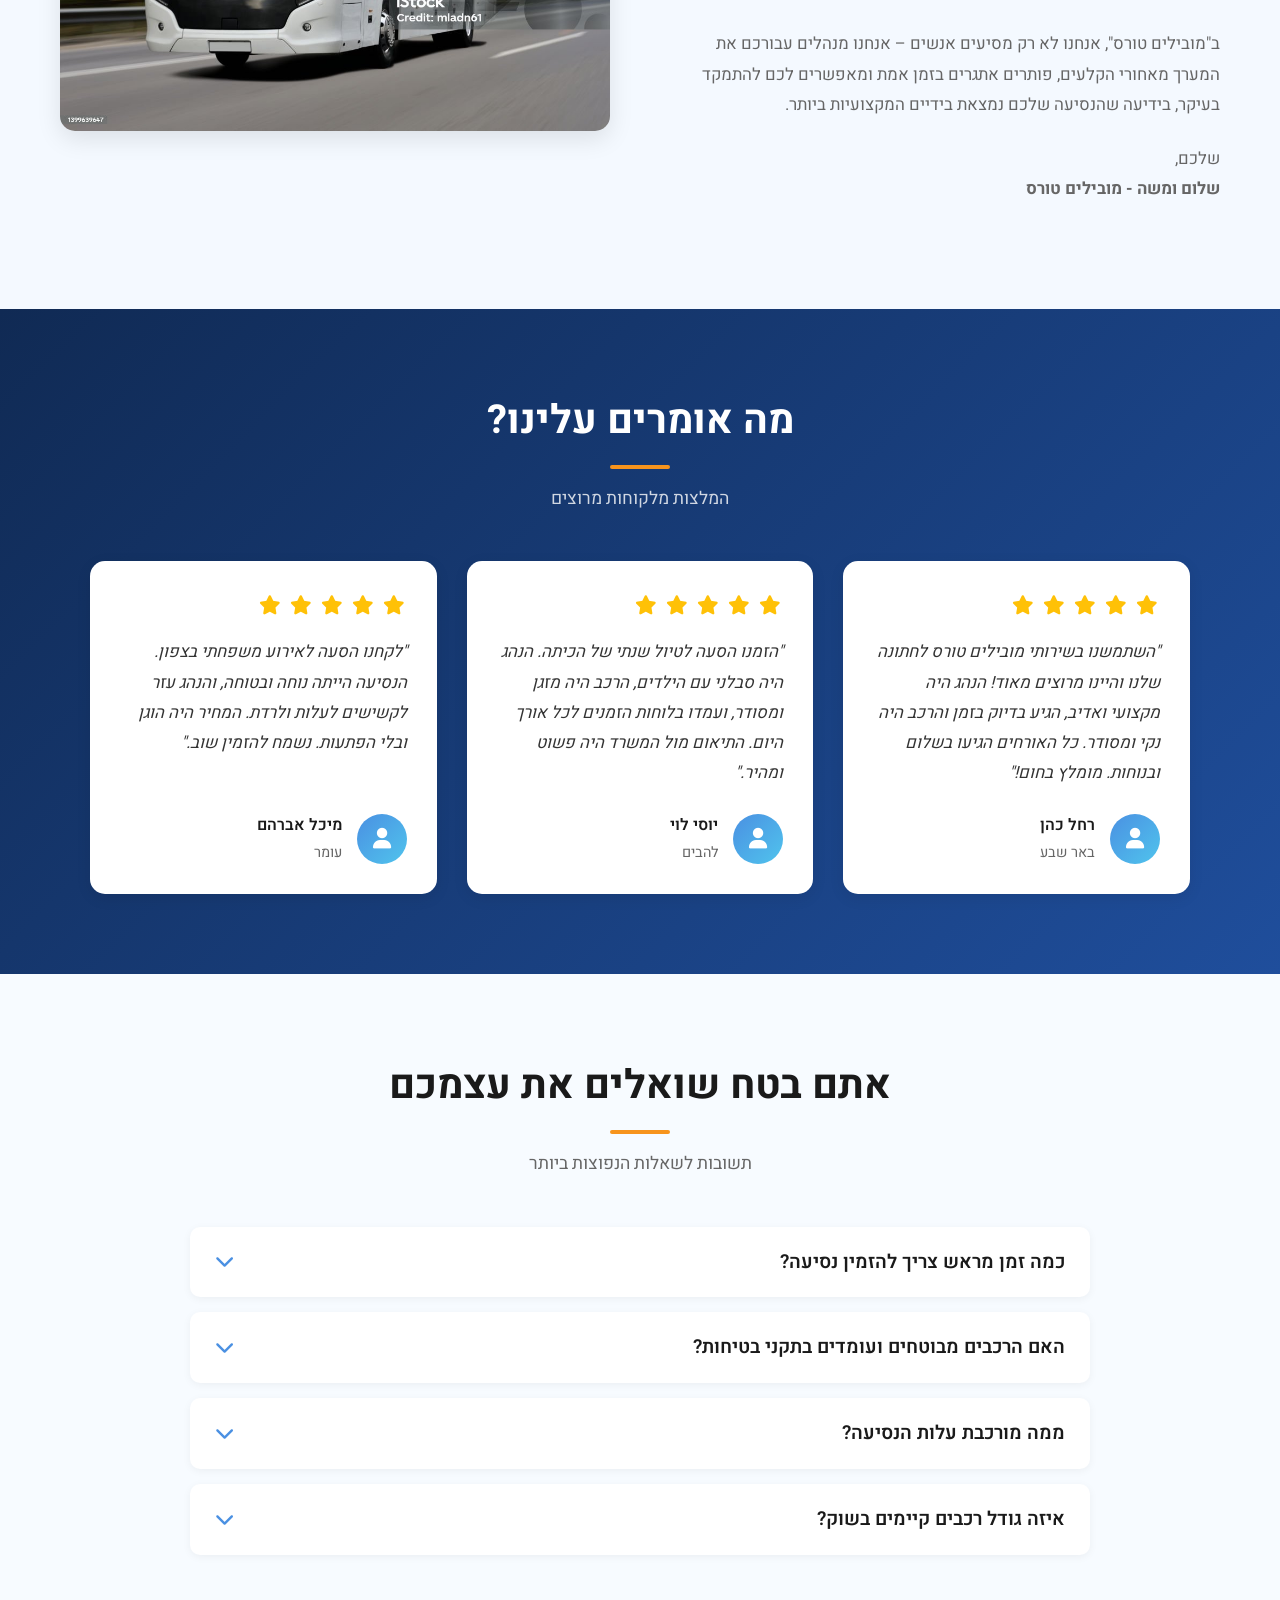
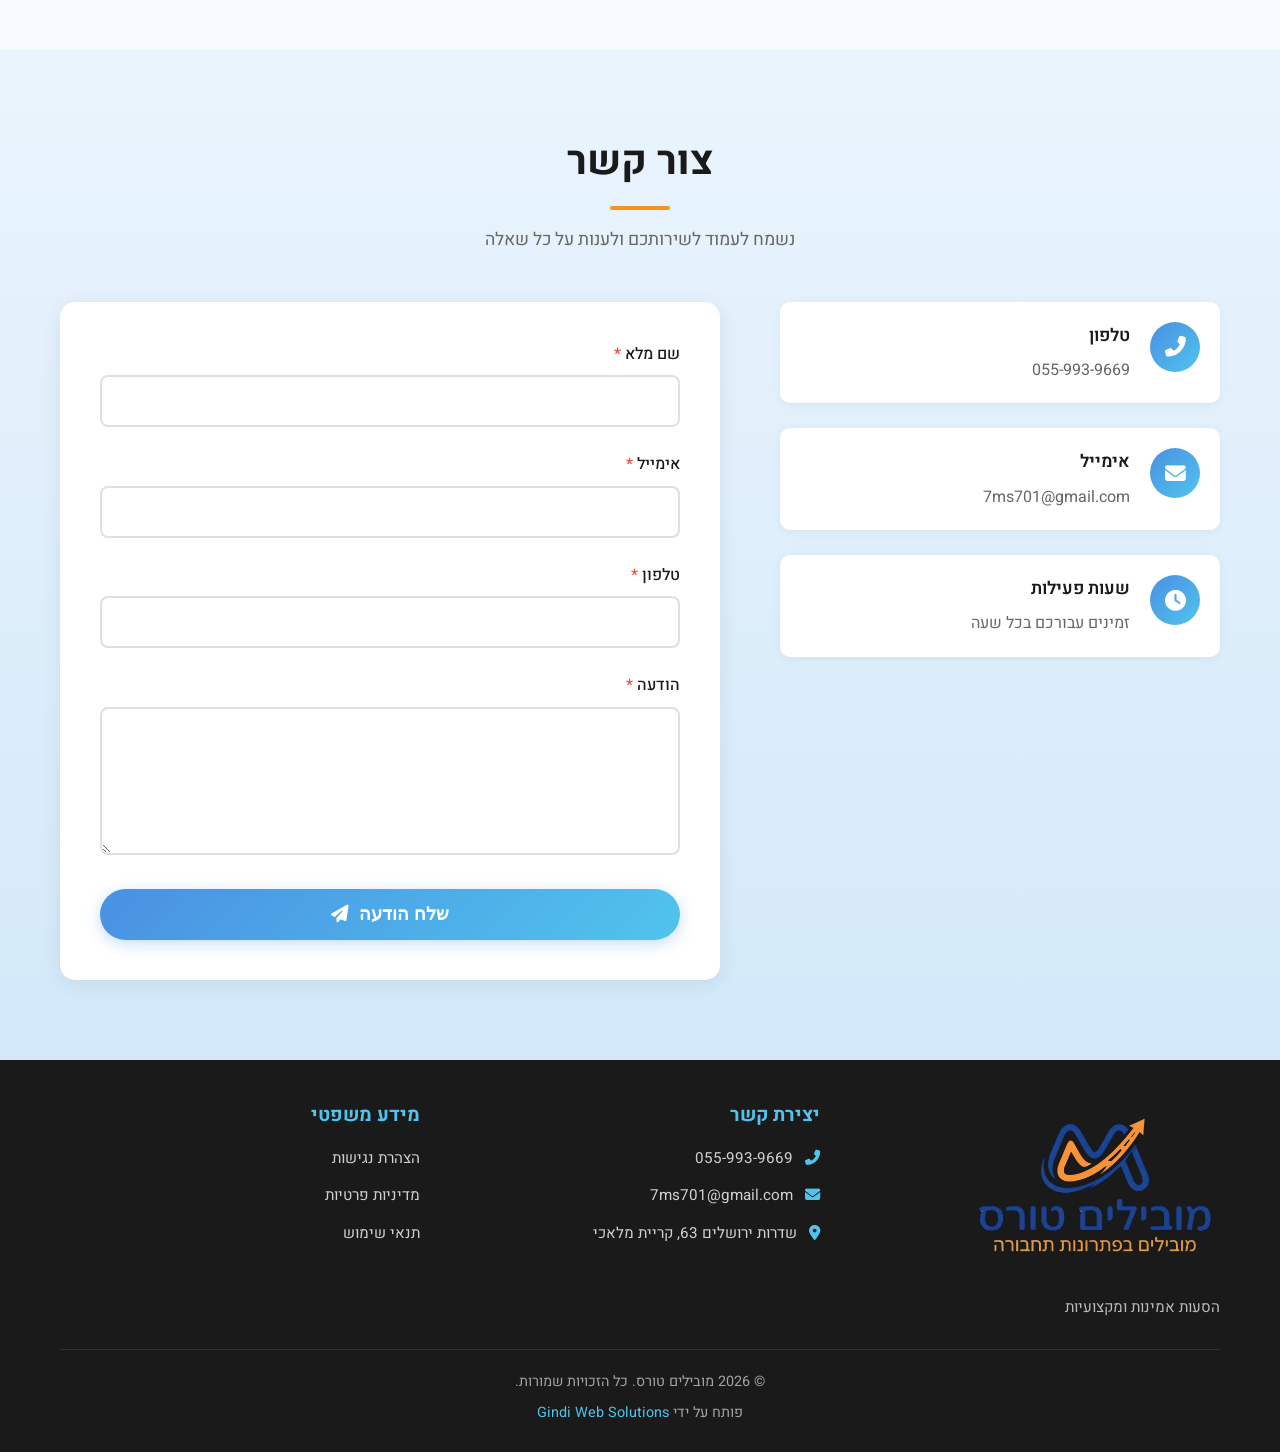
==== commit 681fb1b6: "feat: add intro video overlay with skip button for enhanced user experience" ====
--- a/index.html
+++ b/index.html
@@ -58,6 +58,10 @@
 </head>
 
 <body>
+    <div id="intro-overlay" class="intro-overlay" hidden>
+        <video id="intro-video" class="intro-video" src="public/vids/intro-vid.mp4" muted playsinline preload="auto"></video>
+        <button type="button" id="intro-skip" class="intro-skip">דלג</button>
+    </div>
     <!-- Navbar -->
     <header class="navbar" id="navbar">
         <div class="container nav-inner">
--- a/styles.css
+++ b/styles.css
@@ -35,6 +35,15 @@
   text-align: center;
   margin-bottom: 1rem;
   color: #1a1a1a;
+}
+.section-title::after {
+  content: "";
+  display: block;
+  width: 60px;
+  height: 4px;
+  margin: 0.75rem auto 0;
+  border-radius: 2px;
+  background: #f7941d;
 }
 @media (max-width: 768px) {
   .section-title {
@@ -142,13 +151,13 @@
   right: 0;
   left: 0;
   z-index: 1000;
-  background: rgba(255, 255, 255, 0.72);
+  background: rgba(225, 240, 252, 0.68);
   -webkit-backdrop-filter: blur(14px) saturate(160%);
   backdrop-filter: blur(14px) saturate(160%);
   transition: background 0.3s ease, box-shadow 0.3s ease;
 }
 .navbar.scrolled {
-  background: rgba(255, 255, 255, 0.92);
+  background: rgba(225, 240, 252, 0.92);
   box-shadow: 0 2px 20px rgba(0, 0, 0, 0.08);
 }
 .navbar .nav-inner {
@@ -264,7 +273,7 @@
     align-items: stretch;
     gap: 8px;
     padding: 12px 20px 20px;
-    background: rgba(255, 255, 255, 0.97);
+    background: rgba(232, 244, 253, 0.97);
     box-shadow: 0 12px 24px rgba(0, 0, 0, 0.08);
     opacity: 0;
     visibility: hidden;
@@ -434,7 +443,7 @@
 }
 .services {
   padding: 80px 0 0;
-  background: #f5f5f5;
+  background: #eaf4fd;
 }
 @media (max-width: 768px) {
   .services {
@@ -451,16 +460,20 @@
   grid-template-columns: 1fr 1fr;
   grid-template-rows: 1fr auto auto auto 1fr;
   min-height: max(33vh, 280px);
-  background: #ffffff;
+  padding: clamp(16px, 3vw, 40px) clamp(16px, 5vw, 80px);
+  column-gap: clamp(16px, 4vw, 60px);
+  background: #eaf4fd;
   overflow: hidden;
 }
 .services .service-card:nth-child(even) {
-  background: #f5f5f5;
+  background: #f7fbff;
 }
 .services .service-card .service-image {
   grid-column: 1;
   grid-row: 1/-1;
   overflow: hidden;
+  border-radius: 28px;
+  box-shadow: 0 10px 30px rgba(0, 0, 0, 0.12);
 }
 .services .service-card .service-image img {
   width: 100%;
@@ -483,7 +496,7 @@
   padding-inline: 0;
   width: 60px;
   height: 60px;
-  background: linear-gradient(135deg, #4a90e2, #50c4ed);
+  background: linear-gradient(135deg, #f7941d, #ffb347);
   border-radius: 50%;
   display: flex;
   justify-content: center;
@@ -519,7 +532,7 @@
     grid-template-columns: 1fr;
     grid-template-rows: auto;
     min-height: 0;
-    padding-bottom: 2.5rem;
+    padding: 16px 16px 2.5rem;
   }
   .services .service-card .service-image,
   .services .service-card:nth-child(even) .service-image {
@@ -726,7 +739,7 @@
 }
 .about {
   padding: 80px 0;
-  background: #ffffff;
+  background: #f4f9ff;
 }
 @media (max-width: 768px) {
   .about {
@@ -788,7 +801,13 @@
 
 .reviews {
   padding: 80px 0;
-  background: #f5f5f5;
+  background: linear-gradient(135deg, #102a54, #1f4e9c);
+}
+.reviews .section-title {
+  color: #ffffff;
+}
+.reviews .section-subtitle {
+  color: rgba(255, 255, 255, 0.8);
 }
 @media (max-width: 768px) {
   .reviews {
@@ -864,7 +883,7 @@
 
 .faq {
   padding: 80px 0;
-  background: #ffffff;
+  background: #f7fbff;
 }
 @media (max-width: 768px) {
   .faq {
@@ -876,7 +895,7 @@
   margin: 0 auto;
 }
 .faq .faq-item {
-  background: #f5f5f5;
+  background: #ffffff;
   margin-bottom: 15px;
   border-radius: 10px;
   overflow: hidden;
@@ -928,7 +947,7 @@
 
 .contact {
   padding: 80px 0;
-  background: #f5f5f5;
+  background: linear-gradient(180deg, #eaf4fd, #d3e9f9);
 }
 @media (max-width: 768px) {
   .contact {
@@ -1216,4 +1235,38 @@
 .cookie-banner[hidden] {
   display: none;
 }
+
+.intro-overlay {
+  position: fixed;
+  inset: 0;
+  z-index: 20000;
+  background: #000;
+  transition: opacity 0.6s ease;
+}
+.intro-overlay[hidden] {
+  display: none;
+}
+.intro-overlay.fade-out {
+  opacity: 0;
+  pointer-events: none;
+}
+.intro-overlay .intro-video {
+  width: 100%;
+  height: 100%;
+  -o-object-fit: cover;
+     object-fit: cover;
+}
+.intro-overlay .intro-skip {
+  position: absolute;
+  bottom: 24px;
+  left: 24px;
+  padding: 0.5rem 1.4rem;
+  border-radius: 50px;
+  border: 1px solid rgba(255, 255, 255, 0.7);
+  background: rgba(0, 0, 0, 0.4);
+  color: #ffffff;
+  font-family: inherit;
+  font-size: 1rem;
+  cursor: pointer;
+}
 /*# sourceMappingURL=styles.css.map */
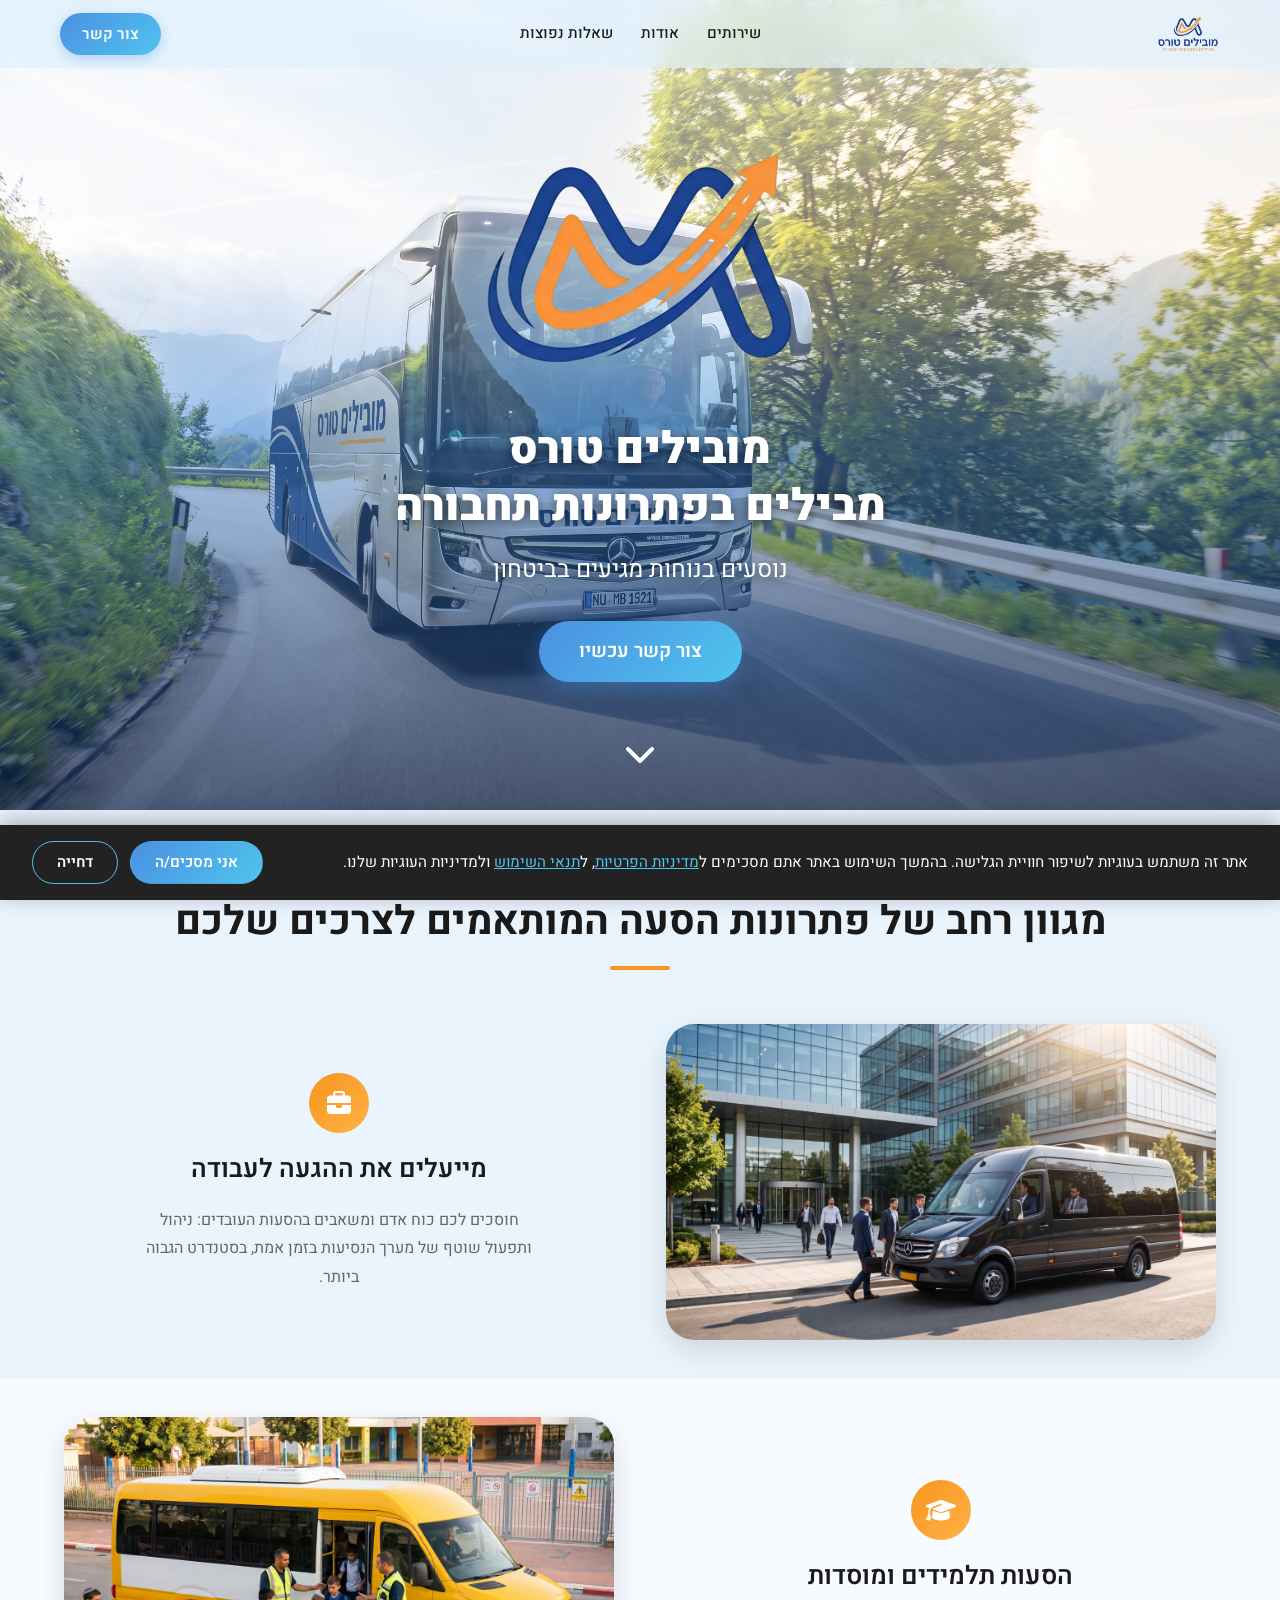
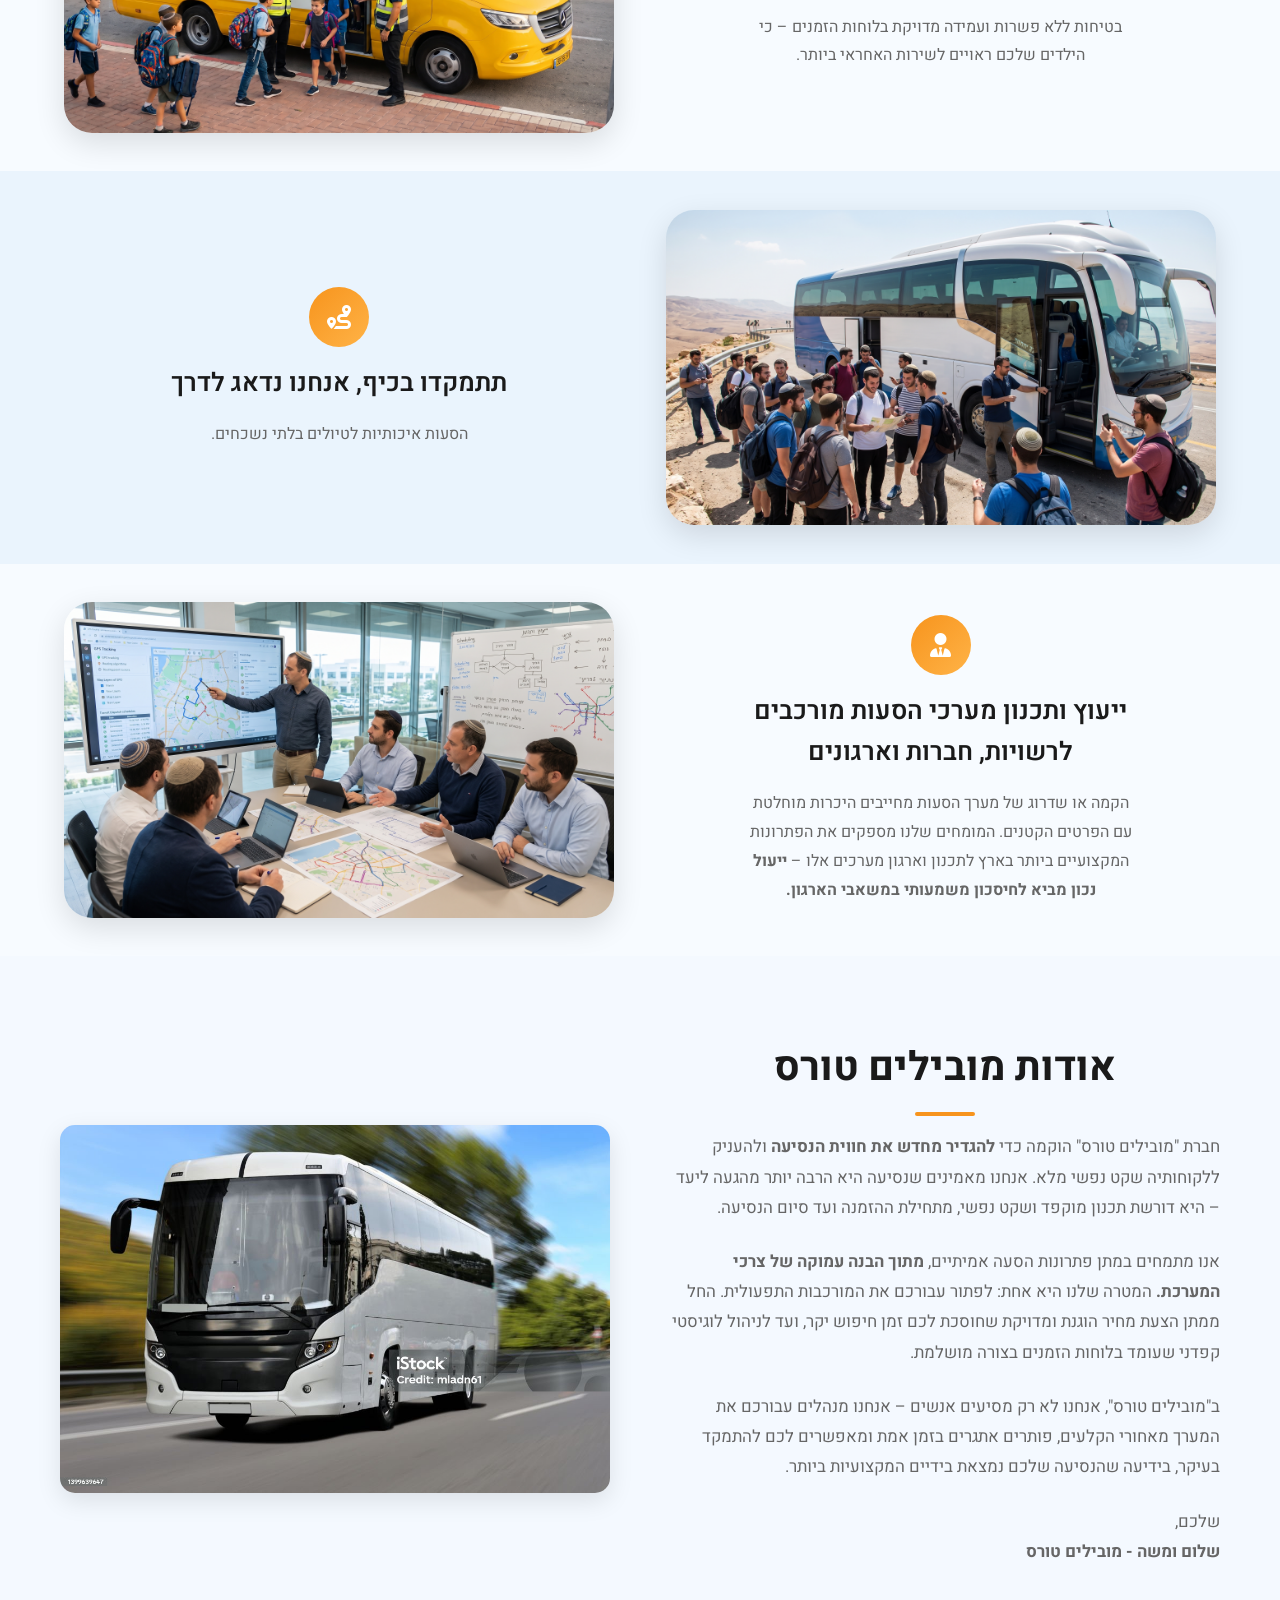
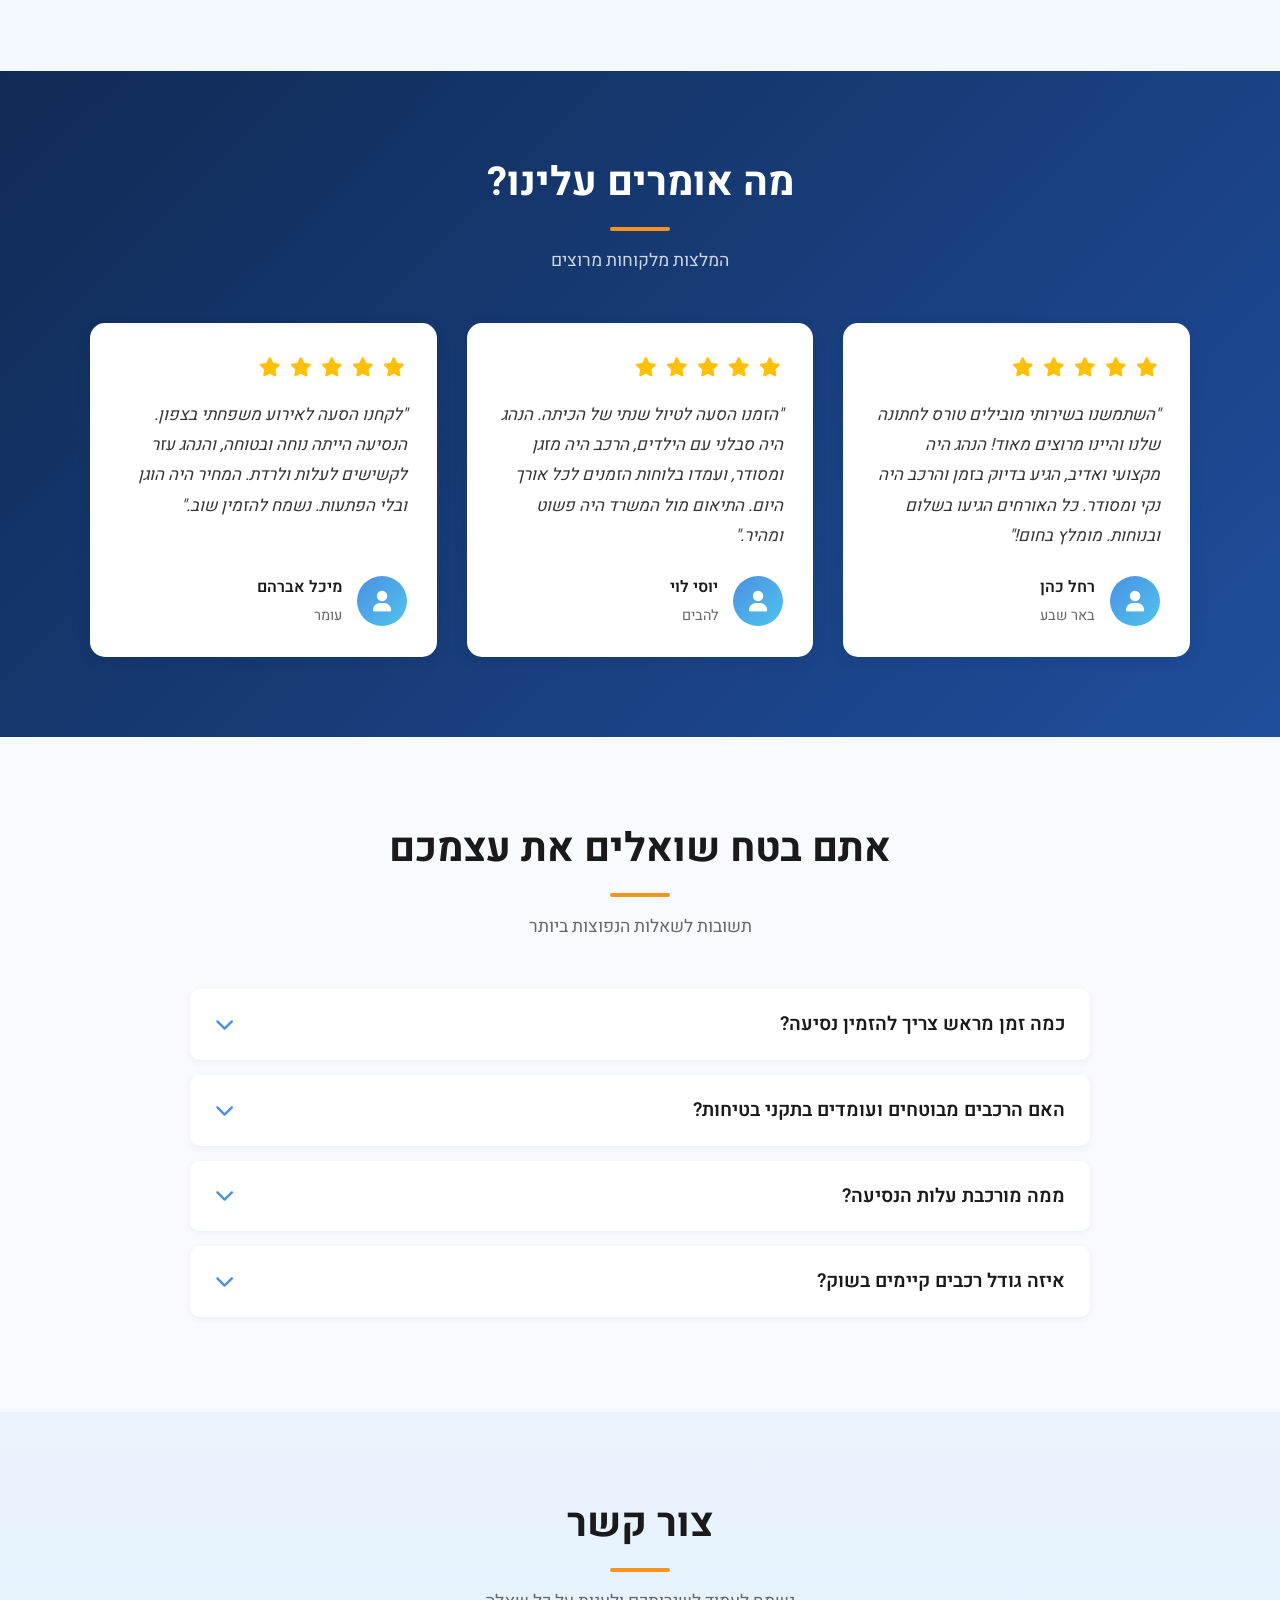
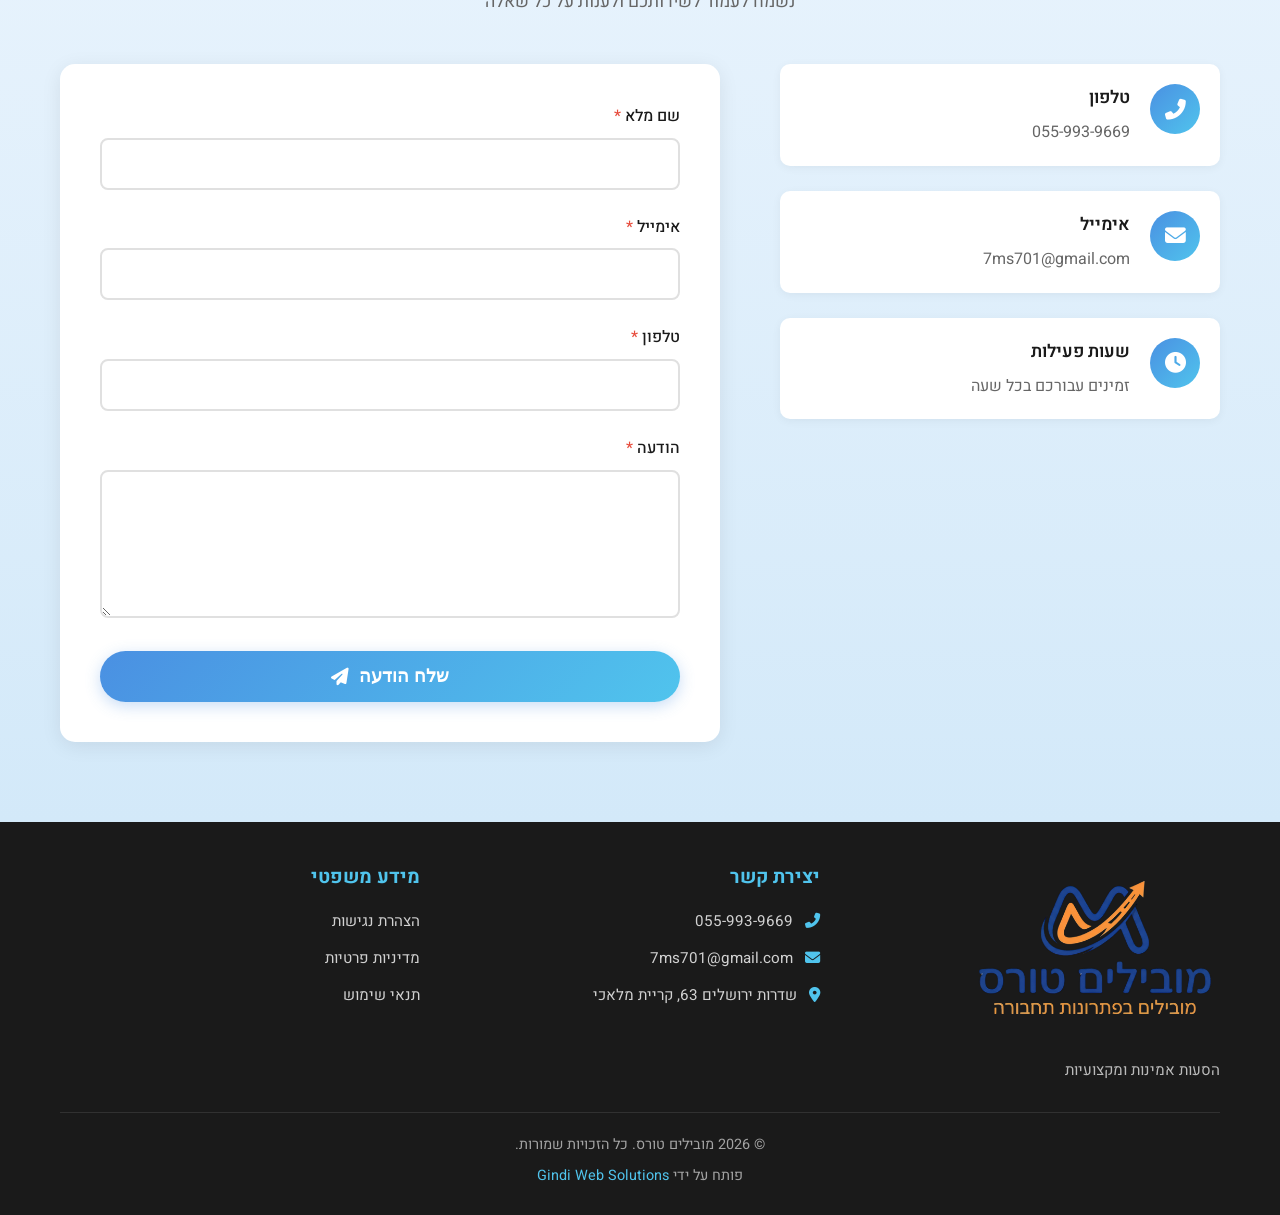
==== commit 4000b2a1: "feat: update service images and hero section background for improved visuals" ====
--- a/index.html
+++ b/index.html
@@ -126,7 +126,7 @@
         <div class="services-grid">
                 <div class="service-card">
                     <div class="service-image">
-                        <img src="public/services-photos/services-placeholder-image.jpg" alt="הסעות עובדים">
+                        <img src="public/place%20holders%20for%20services%20pics/work-tours.jfif" alt="הסעות עובדים">
                     </div>
                     <div class="service-icon">
                         <i class="fas fa-briefcase"></i>
@@ -137,7 +137,7 @@
 
                 <div class="service-card">
                     <div class="service-image">
-                        <img src="public/services-photos/services-placeholder-image.jpg" alt="הסעות תלמידים ומוסדות">
+                        <img src="public/place%20holders%20for%20services%20pics/students-tours.jfif" alt="הסעות תלמידים ומוסדות">
                     </div>
                     <div class="service-icon">
                         <i class="fas fa-graduation-cap"></i>
@@ -148,7 +148,7 @@
 
                 <div class="service-card">
                     <div class="service-image">
-                        <img src="public/services-photos/services-placeholder-image.jpg" alt="טיולים">
+                        <img src="public/place%20holders%20for%20services%20pics/vacation-tourss.jfif" alt="טיולים">
                     </div>
                     <div class="service-icon">
                         <i class="fas fa-route"></i>
@@ -159,7 +159,7 @@
 
                 <div class="service-card">
                     <div class="service-image">
-                        <img src="public/services-photos/services-placeholder-image.jpg" alt="ייעוץ ותכנון מערכי הסעות">
+                        <img src="public/place%20holders%20for%20services%20pics/plan-tours.jfif" alt="ייעוץ ותכנון מערכי הסעות">
                     </div>
                     <div class="service-icon">
                         <i class="fas fa-user-tie"></i>
--- a/styles.css
+++ b/styles.css
@@ -307,7 +307,7 @@
   position: relative;
   min-height: 90vh;
   padding: 100px 20px 90px;
-  background: url("public/hero-section-background.jpg") center/cover no-repeat;
+  background: url("public/hero-section-pics/hero-section-pic.jfif") center/cover no-repeat;
   display: flex;
   justify-content: center;
   align-items: center;
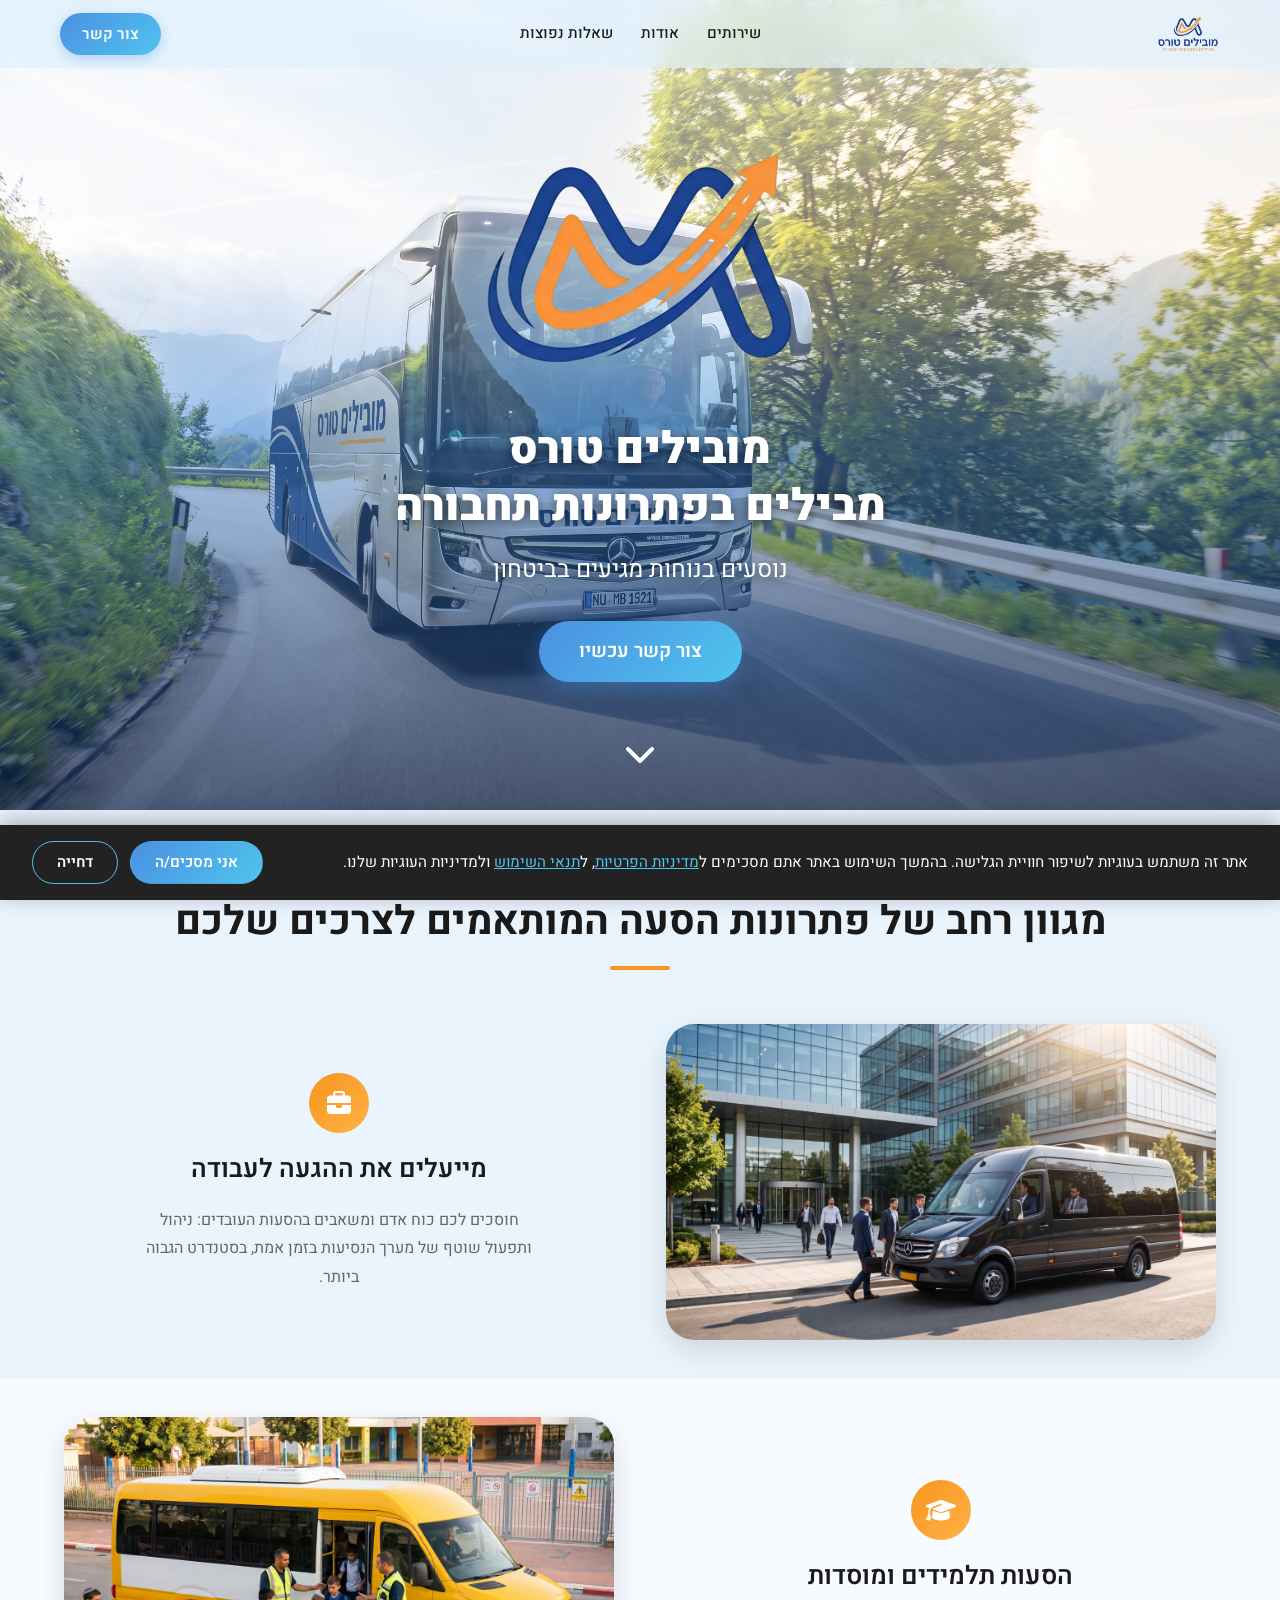
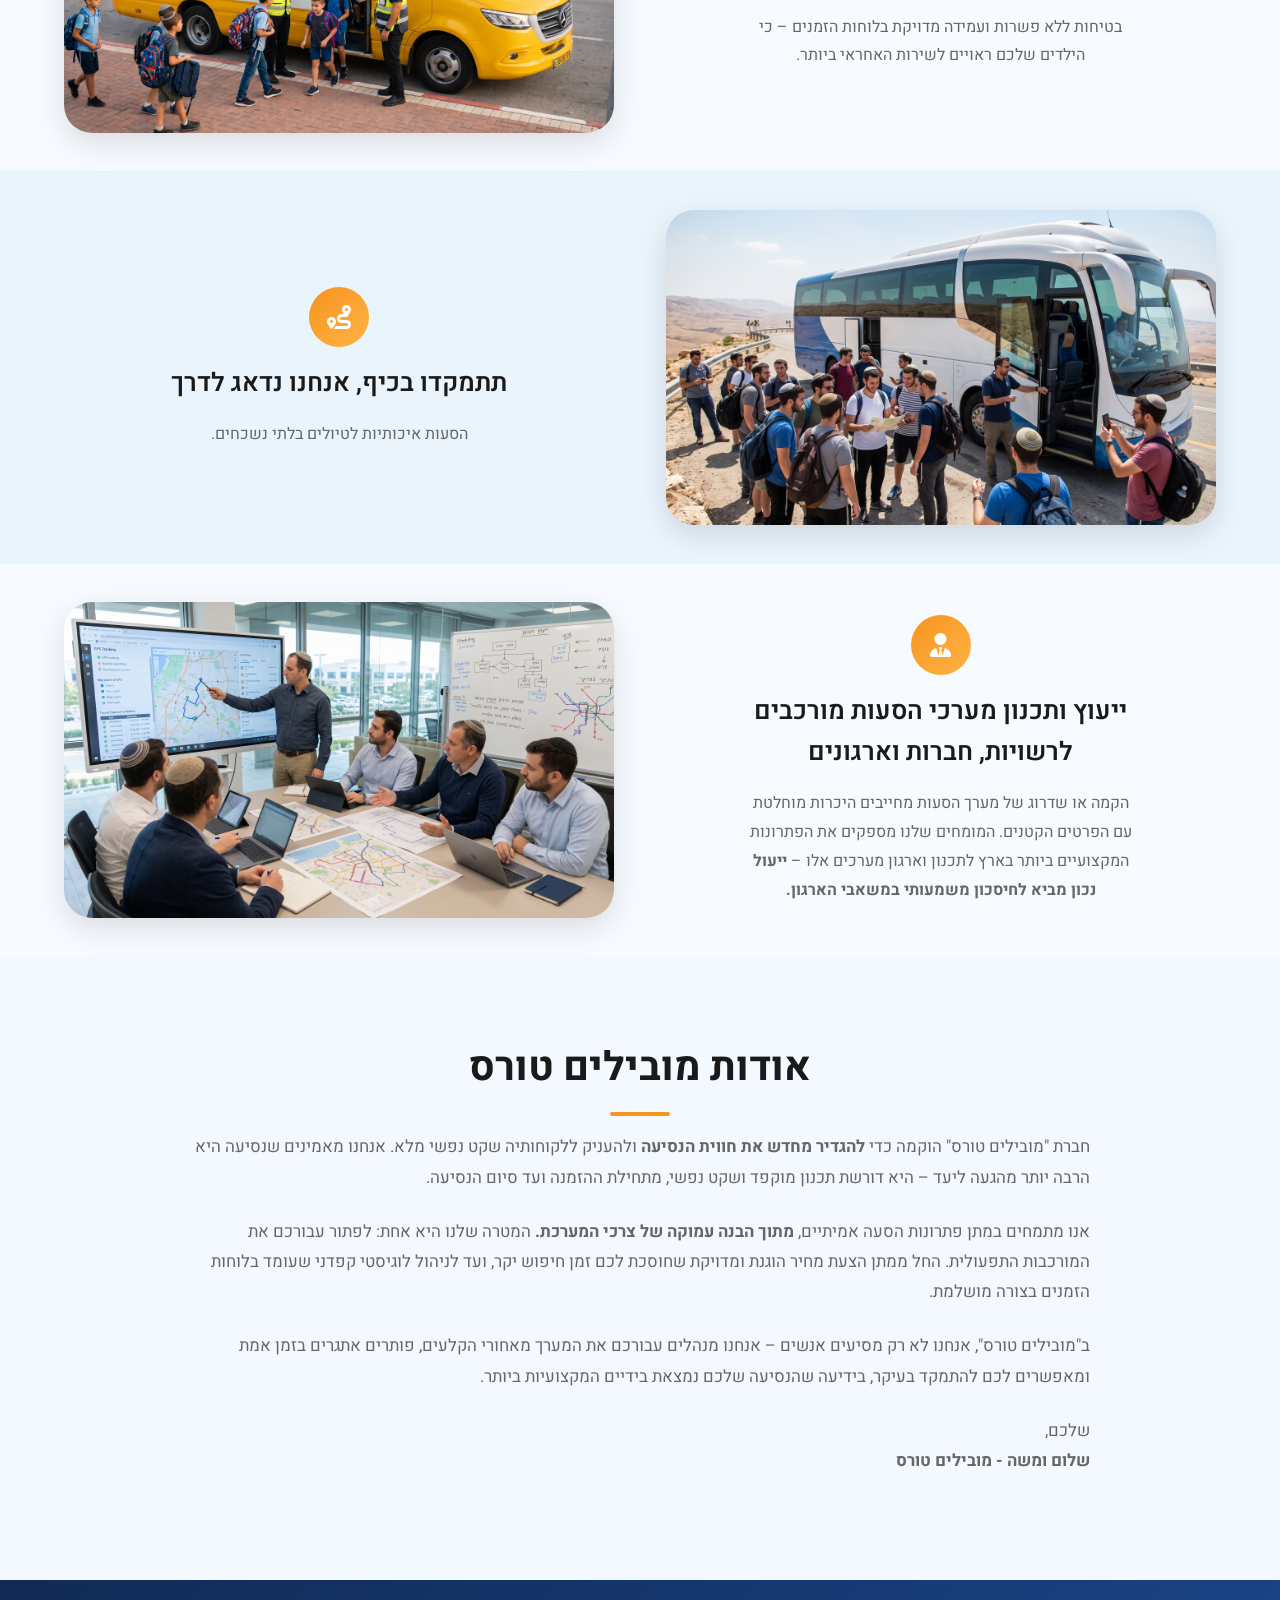
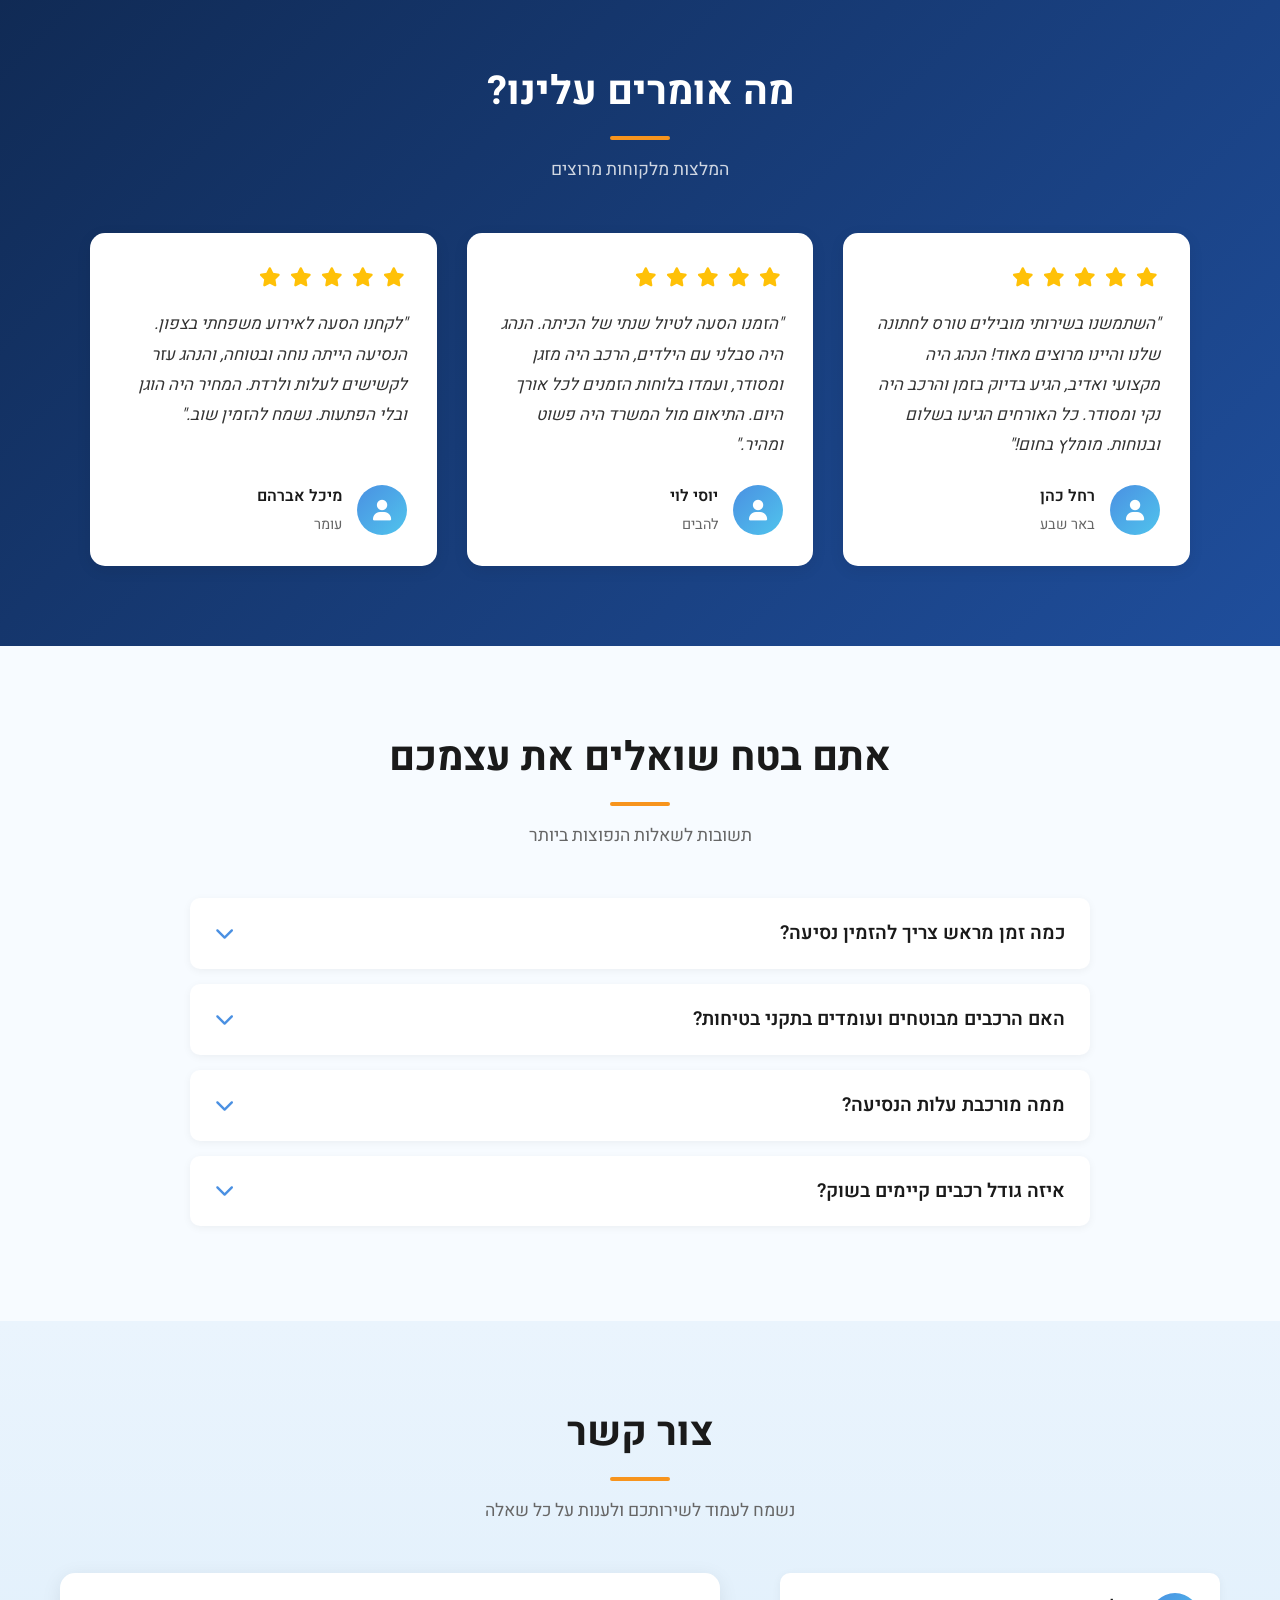
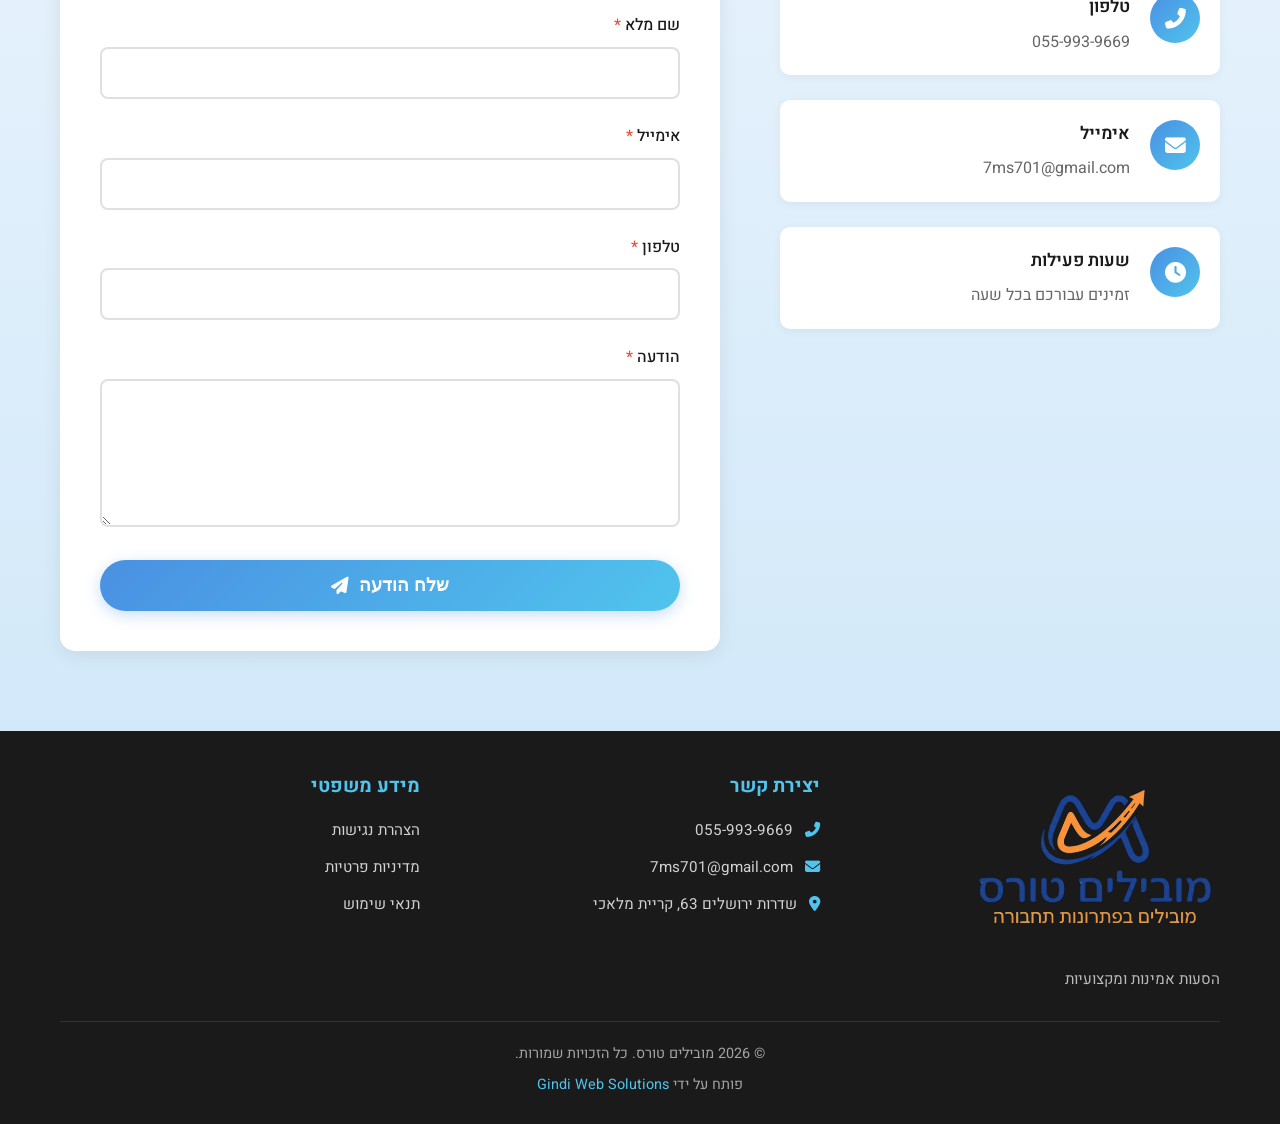
==== commit af068a11: "feat: remove about image and simplify layout for improved content focus" ====
--- a/index.html
+++ b/index.html
@@ -269,9 +269,6 @@
                         <strong>שלום ומשה - מובילים טורס</strong>
                     </p>
                 </div>
-                <div class="about-image">
-                    <img src="public/hero-section-background.jpg" alt="אודות מובילים טורס">
-                </div>
             </div>
         </div>
     </section>
--- a/styles.css
+++ b/styles.css
@@ -747,16 +747,8 @@
   }
 }
 .about .about-content {
-  display: grid;
-  grid-template-columns: 1fr 1fr;
-  gap: 60px;
-  align-items: center;
-}
-@media (max-width: 1024px) {
-  .about .about-content {
-    grid-template-columns: 1fr;
-    gap: 40px;
-  }
+  max-width: 900px;
+  margin: 0 auto;
 }
 .about .about-text .about-paragraph {
   margin-bottom: 1.5rem;
@@ -791,12 +783,6 @@
 .about .about-text .about-stats .stat-item .stat-label {
   color: #666666;
   font-size: 1rem;
-}
-.about .about-image img {
-  width: 100%;
-  height: auto;
-  border-radius: 15px;
-  box-shadow: 0 8px 25px rgba(0, 0, 0, 0.1);
 }
 
 .reviews {
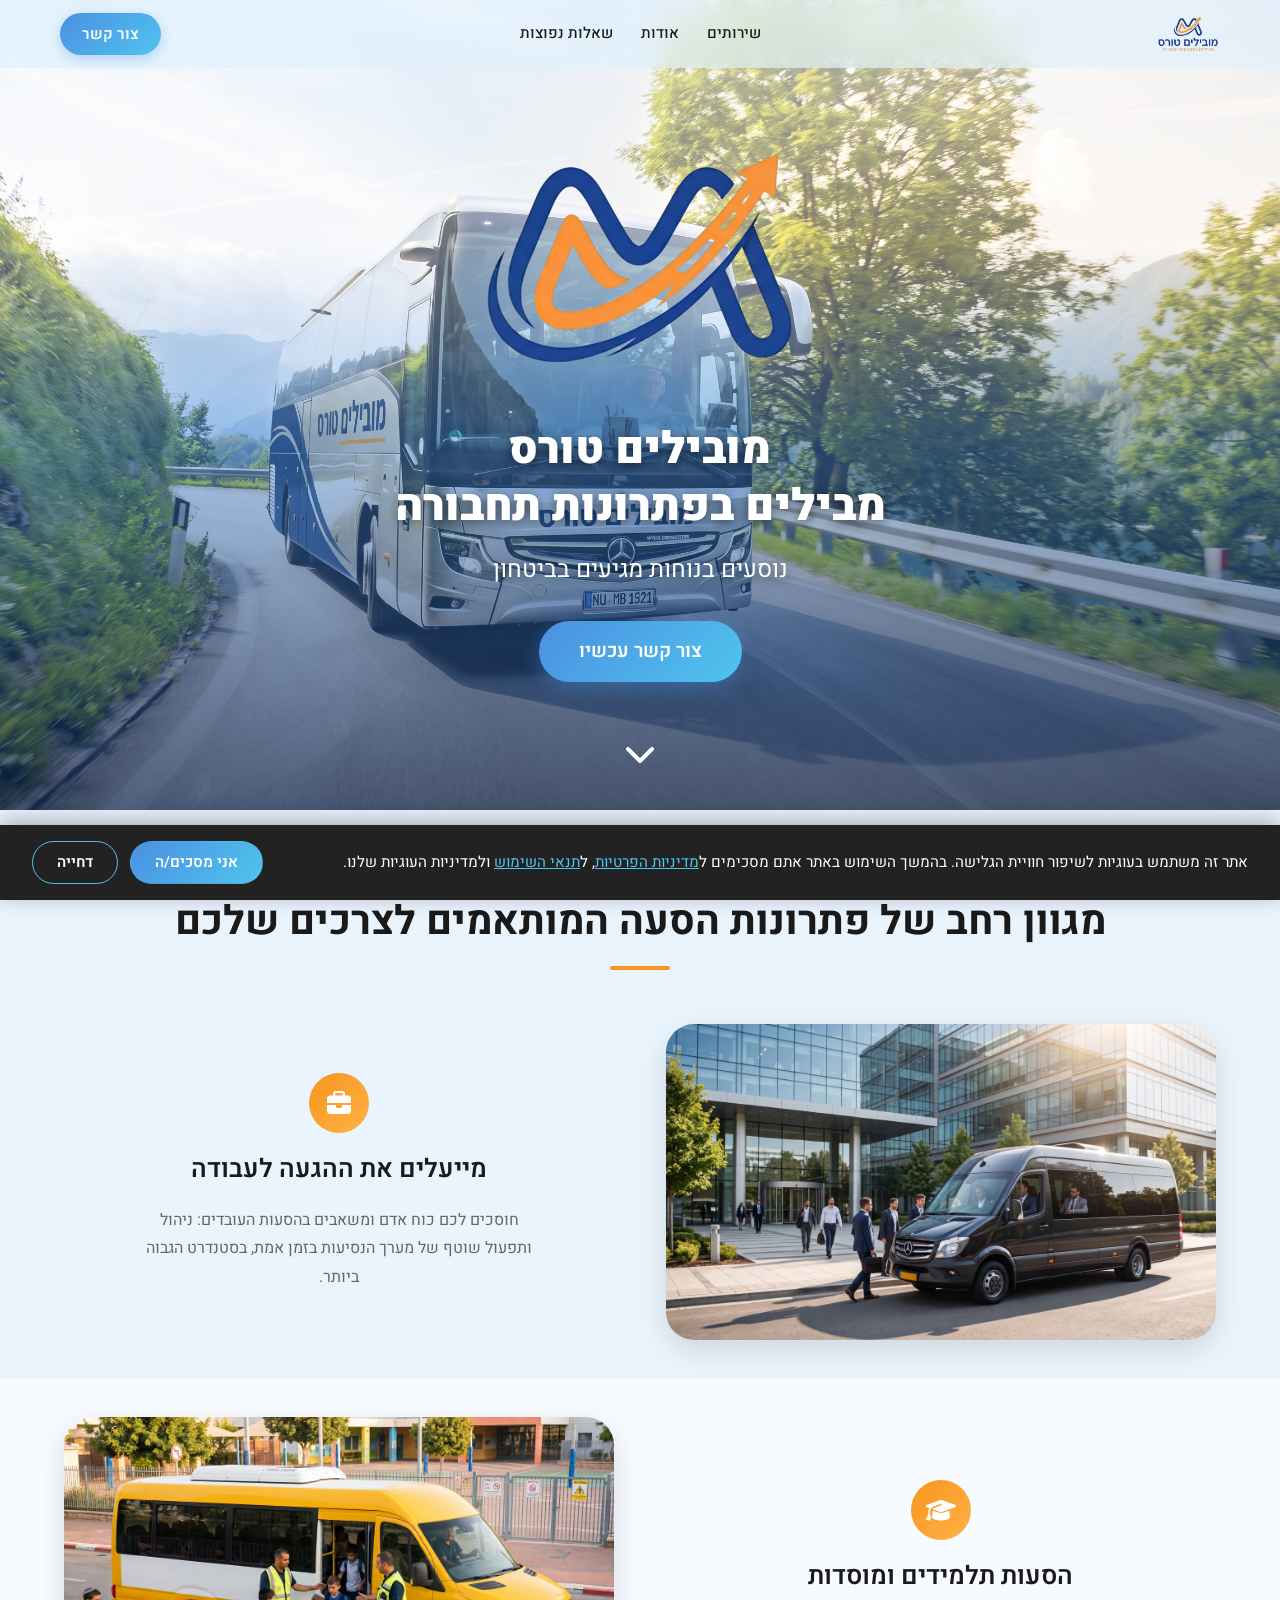
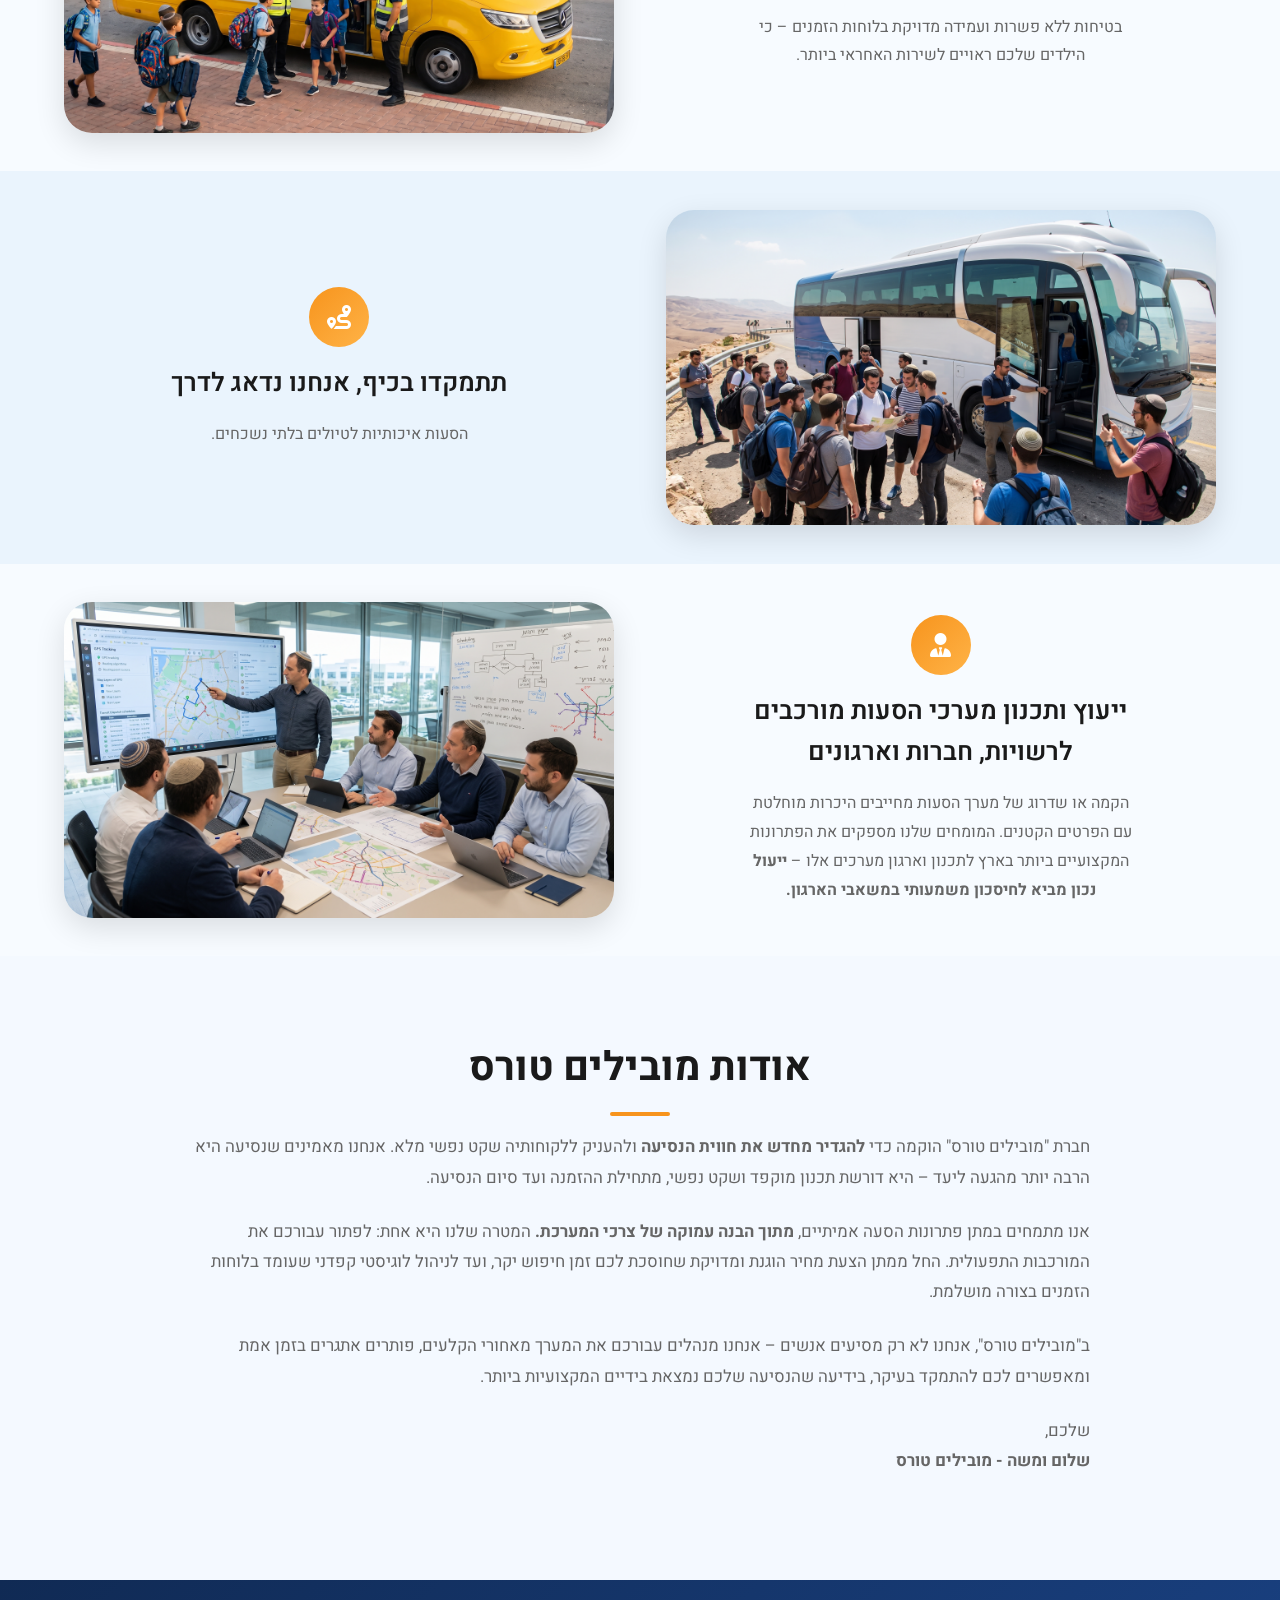
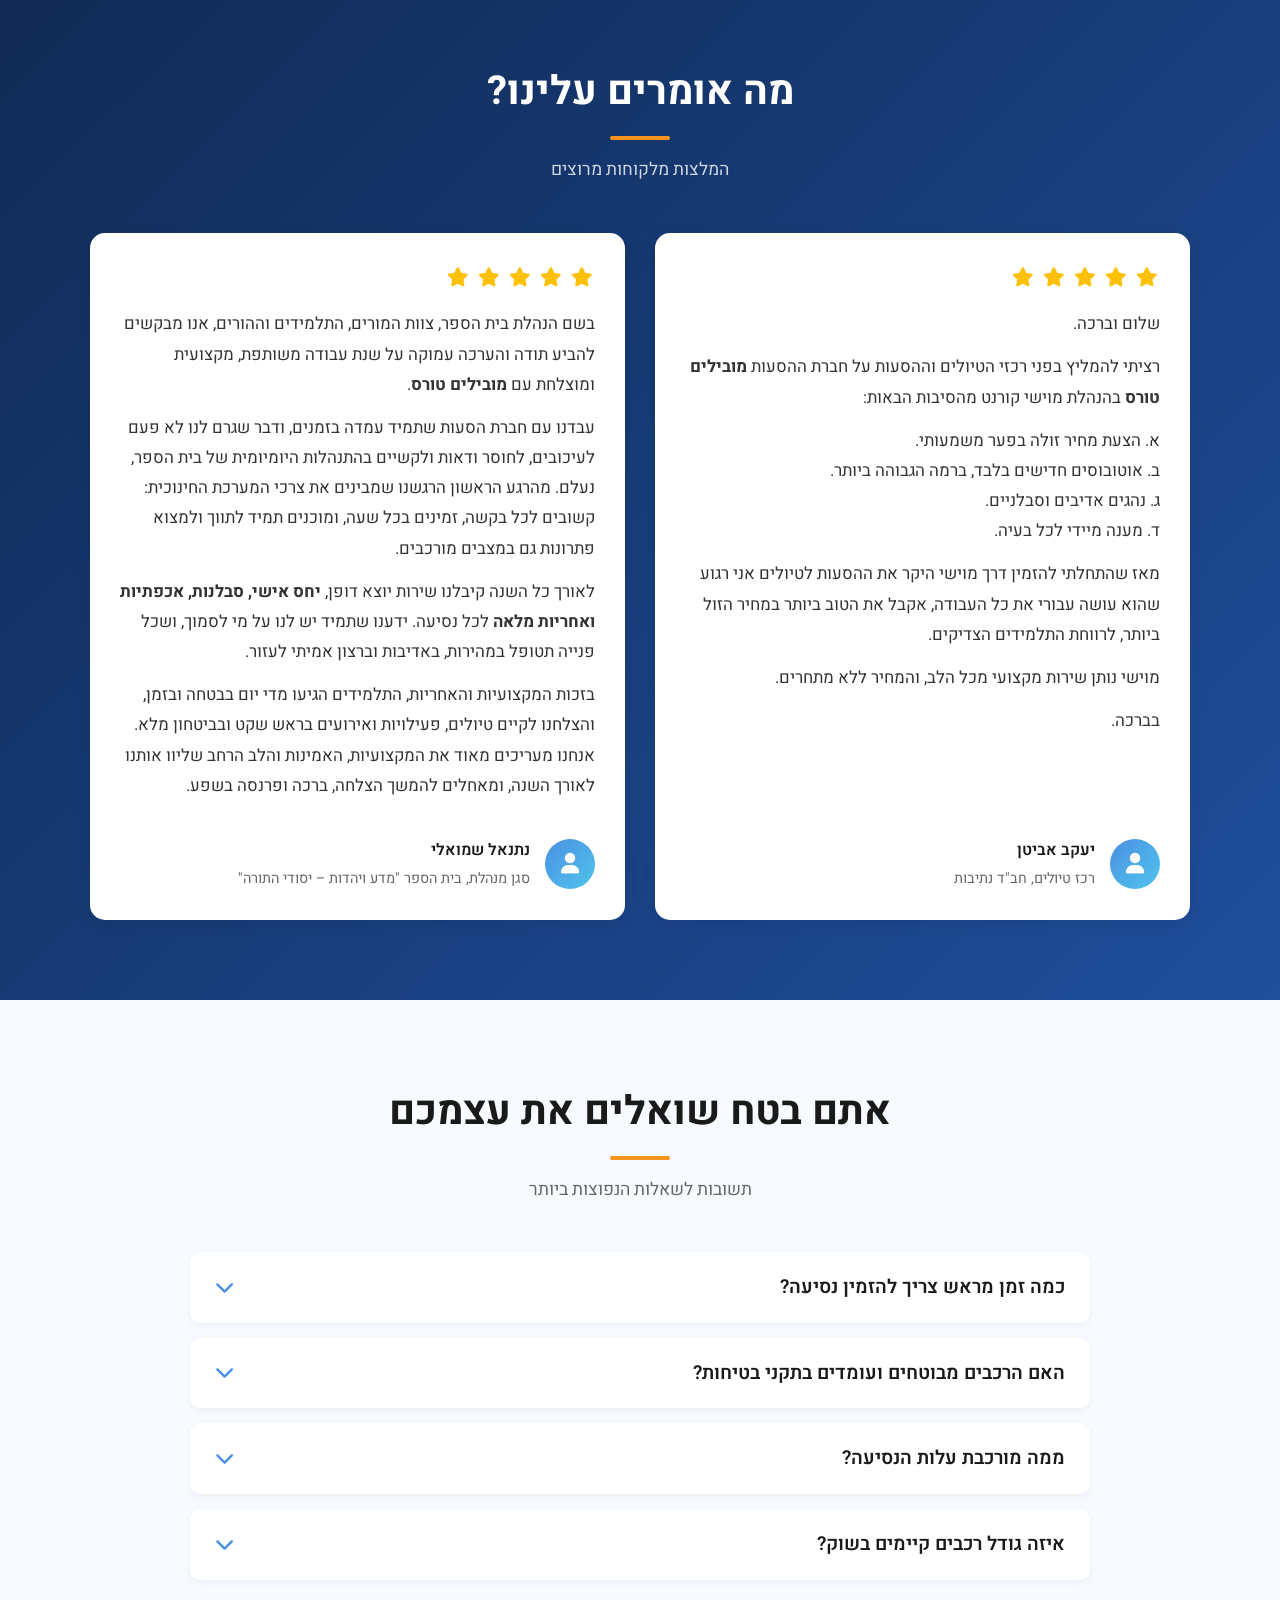
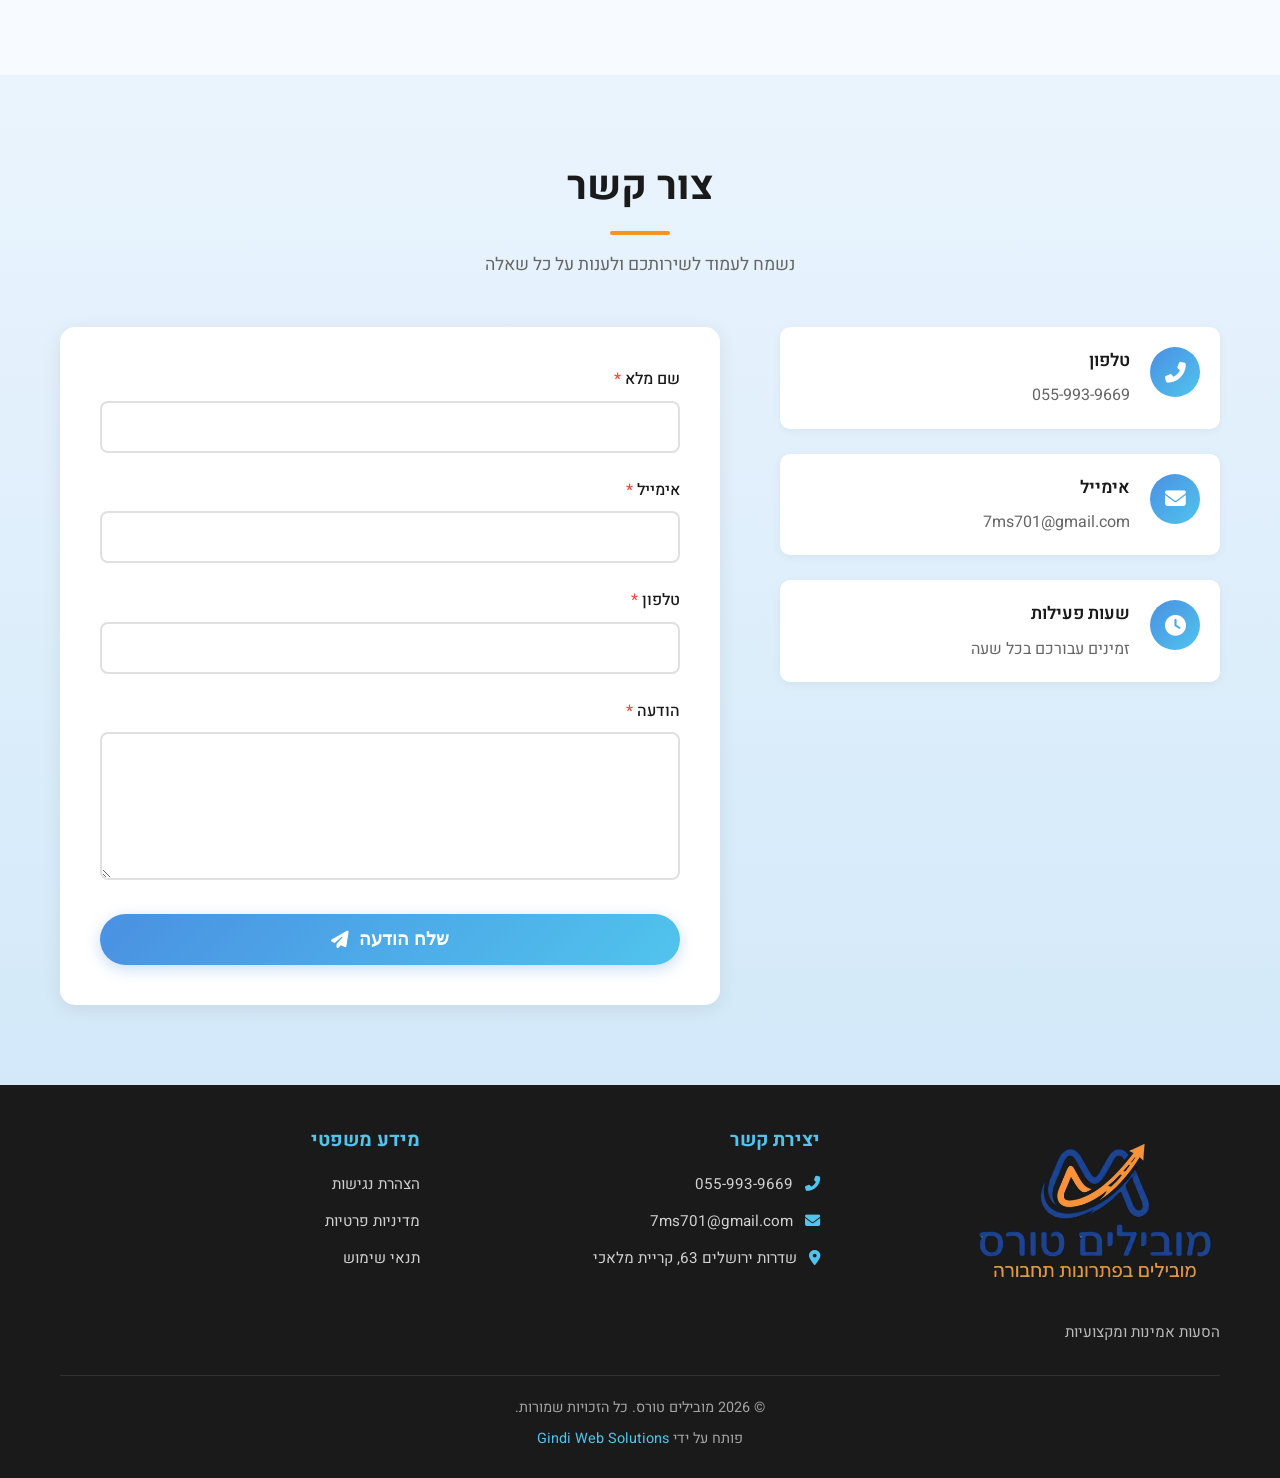
==== commit fa27d581: "feat: update reviews section with new testimonials and enhance contact form handling" ====
--- a/index.html
+++ b/index.html
@@ -288,17 +288,26 @@
                         <i class="fas fa-star"></i>
                         <i class="fas fa-star"></i>
                     </div>
-                    <p class="review-text">
-                        "השתמשנו בשירותי מובילים טורס לחתונה שלנו והיינו מרוצים מאוד! הנהג היה מקצועי ואדיב, הגיע בדיוק
-                        בזמן והרכב היה נקי ומסודר. כל האורחים הגיעו בשלום ובנוחות. מומלץ בחום!"
-                    </p>
+                    <div class="review-text">
+                        <p>שלום וברכה.</p>
+                        <p>רציתי להמליץ בפני רכזי הטיולים וההסעות על חברת ההסעות <strong>מובילים טורס</strong> בהנהלת מוישי קורנט מהסיבות הבאות:</p>
+                        <ul>
+                            <li>א. הצעת מחיר זולה בפער משמעותי.</li>
+                            <li>ב. אוטובוסים חדישים בלבד, ברמה הגבוהה ביותר.</li>
+                            <li>ג. נהגים אדיבים וסבלניים.</li>
+                            <li>ד. מענה מיידי לכל בעיה.</li>
+                        </ul>
+                        <p>מאז שהתחלתי להזמין דרך מוישי היקר את ההסעות לטיולים אני רגוע שהוא עושה עבורי את כל העבודה, אקבל את הטוב ביותר במחיר הזול ביותר, לרווחת התלמידים הצדיקים.</p>
+                        <p>מוישי נותן שירות מקצועי מכל הלב, והמחיר ללא מתחרים.</p>
+                        <p>בברכה.</p>
+                    </div>
                     <div class="review-author">
                         <div class="author-avatar">
                             <i class="fas fa-user"></i>
                         </div>
                         <div class="author-info">
-                            <div class="author-name">רחל כהן</div>
-                            <div class="author-location">באר שבע</div>
+                            <div class="author-name">יעקב אביטן</div>
+                            <div class="author-location">רכז טיולים, חב"ד נתיבות</div>
                         </div>
                     </div>
                 </div>
@@ -311,40 +320,19 @@
                         <i class="fas fa-star"></i>
                         <i class="fas fa-star"></i>
                     </div>
-                    <p class="review-text">
-                        "הזמנו הסעה לטיול שנתי של הכיתה. הנהג היה סבלני עם הילדים, הרכב היה מזגן ומסודר, ועמדו בלוחות
-                        הזמנים לכל אורך היום. התיאום מול המשרד היה פשוט ומהיר."
-                    </p>
+                    <div class="review-text">
+                        <p>בשם הנהלת בית הספר, צוות המורים, התלמידים וההורים, אנו מבקשים להביע תודה והערכה עמוקה על שנת עבודה משותפת, מקצועית ומוצלחת עם <strong>מובילים טורס</strong>.</p>
+                        <p>עבדנו עם חברת הסעות שתמיד עמדה בזמנים, ודבר שגרם לנו לא פעם לעיכובים, לחוסר ודאות ולקשיים בהתנהלות היומיומית של בית הספר, נעלם. מהרגע הראשון הרגשנו שמבינים את צרכי המערכת החינוכית: קשובים לכל בקשה, זמינים בכל שעה, ומוכנים תמיד לתווך ולמצוא פתרונות גם במצבים מורכבים.</p>
+                        <p>לאורך כל השנה קיבלנו שירות יוצא דופן, <strong>יחס אישי, סבלנות, אכפתיות ואחריות מלאה</strong> לכל נסיעה. ידענו שתמיד יש לנו על מי לסמוך, ושכל פנייה תטופל במהירות, באדיבות וברצון אמיתי לעזור.</p>
+                        <p>בזכות המקצועיות והאחריות, התלמידים הגיעו מדי יום בבטחה ובזמן, והצלחנו לקיים טיולים, פעילויות ואירועים בראש שקט ובביטחון מלא. אנחנו מעריכים מאוד את המקצועיות, האמינות והלב הרחב שליוו אותנו לאורך השנה, ומאחלים להמשך הצלחה, ברכה ופרנסה בשפע.</p>
+                    </div>
                     <div class="review-author">
                         <div class="author-avatar">
                             <i class="fas fa-user"></i>
                         </div>
                         <div class="author-info">
-                            <div class="author-name">יוסי לוי</div>
-                            <div class="author-location">להבים</div>
-                        </div>
-                    </div>
-                </div>
-
-                <div class="review-card">
-                    <div class="review-stars">
-                        <i class="fas fa-star"></i>
-                        <i class="fas fa-star"></i>
-                        <i class="fas fa-star"></i>
-                        <i class="fas fa-star"></i>
-                        <i class="fas fa-star"></i>
-                    </div>
-                    <p class="review-text">
-                        "לקחנו הסעה לאירוע משפחתי בצפון. הנסיעה הייתה נוחה ובטוחה, והנהג עזר לקשישים לעלות ולרדת.
-                        המחיר היה הוגן ובלי הפתעות. נשמח להזמין שוב."
-                    </p>
-                    <div class="review-author">
-                        <div class="author-avatar">
-                            <i class="fas fa-user"></i>
-                        </div>
-                        <div class="author-info">
-                            <div class="author-name">מיכל אברהם</div>
-                            <div class="author-location">עומר</div>
+                            <div class="author-name">נתנאל שמואלי</div>
+                            <div class="author-location">סגן מנהלת, בית הספר "מדע ויהדות – יסודי התורה"</div>
                         </div>
                     </div>
                 </div>
@@ -448,7 +436,9 @@
                 </div>
 
                 <div class="contact-form-wrapper">
-                    <form id="contact-form" class="contact-form">
+                    <form id="contact-form" class="contact-form" action="https://formspree.io/f/xnppyeaj" method="POST">
+                        <input type="hidden" name="_subject" value="פניה חדשה מאתר מובילים טורס">
+                        <input type="text" name="_gotcha" tabindex="-1" autocomplete="off" style="display:none" aria-hidden="true">
                         <div class="form-group">
                             <label for="name">שם מלא <span class="required">*</span></label>
                             <input type="text" id="name" name="name" required>
@@ -473,6 +463,7 @@
                             <span>שלח הודעה</span>
                             <i class="fas fa-paper-plane"></i>
                         </button>
+                        <p id="form-status" class="form-status" role="status" aria-live="polite"></p>
                     </form>
                 </div>
             </div>
--- a/styles.css
+++ b/styles.css
@@ -838,8 +838,16 @@
   line-height: 1.8;
   color: #333333;
   margin-bottom: 1.5rem;
-  font-style: italic;
+  font-style: normal;
   flex-grow: 1;
+}
+.reviews .review-card .review-text p {
+  margin: 0 0 0.8rem;
+}
+.reviews .review-card .review-text ul {
+  list-style: none;
+  padding: 0;
+  margin: 0 0 0.8rem;
 }
 .reviews .review-card .review-author {
   display: flex;
@@ -1255,4 +1263,27 @@
   font-size: 1rem;
   cursor: pointer;
 }
+
+.form-status {
+  margin: 1rem 0 0;
+  text-align: center;
+  font-weight: 600;
+}
+.form-status:empty {
+  display: none;
+}
+.form-status.success {
+  color: #1e8e3e;
+}
+.form-status.error {
+  color: #d93025;
+}
+.form-status.pending {
+  color: #666666;
+}
+
+.submit-btn:disabled {
+  opacity: 0.7;
+  cursor: not-allowed;
+}
 /*# sourceMappingURL=styles.css.map */
